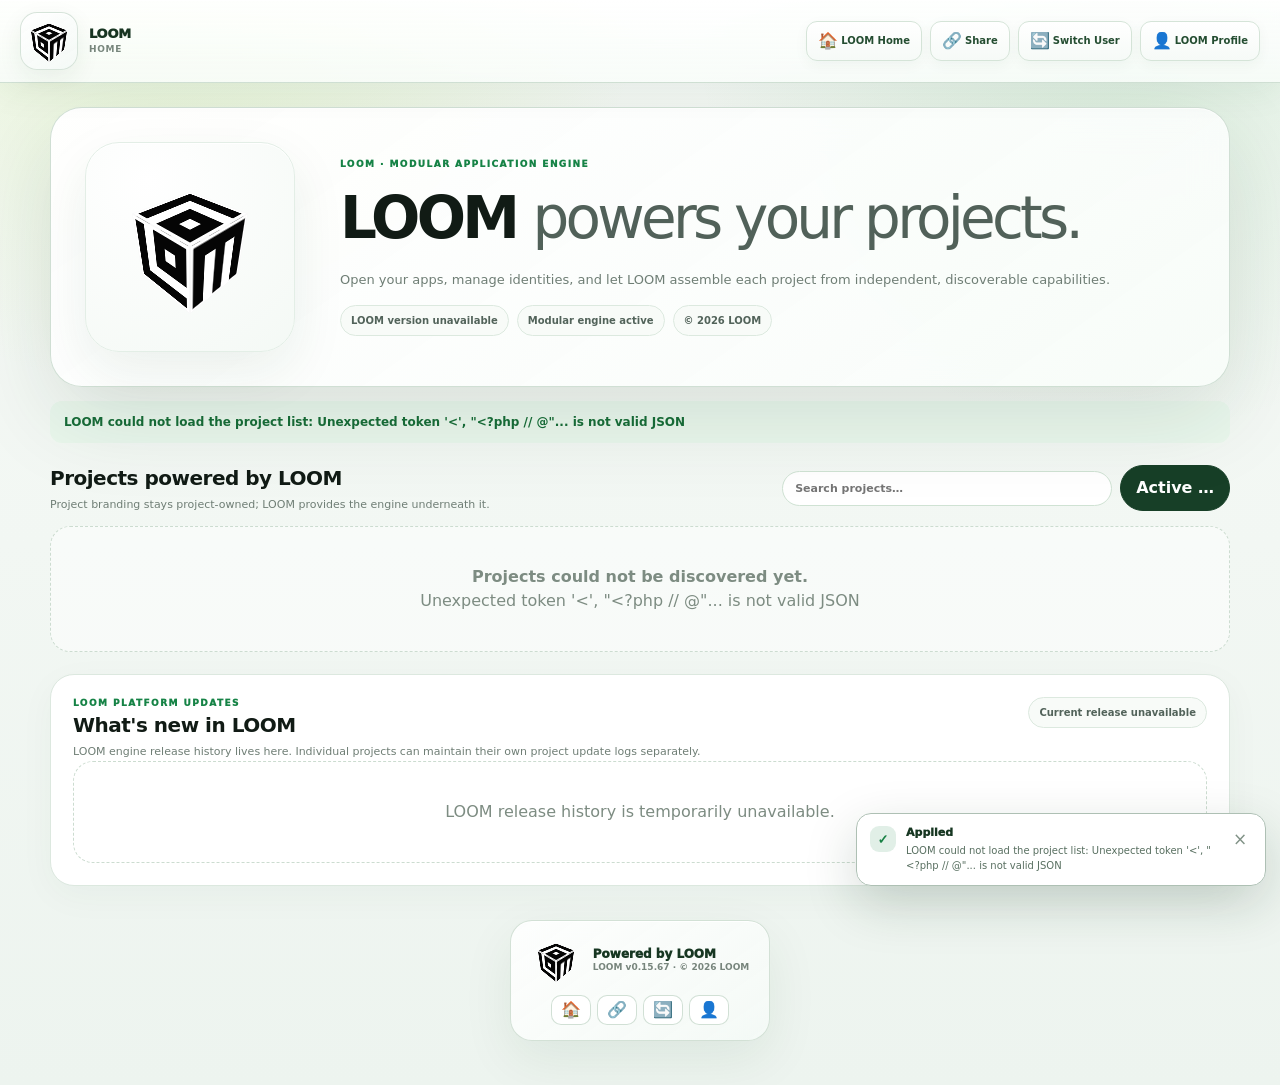
==== index.html @ 471dcf6e "LOOM update 0.15.67" ====
<!doctype html><!-- @loom-file release=0.15.67 revision=81 policy=package-priority -->
<html lang="en"><head><link rel="icon" type="image/png" data-loom-favicon="1" href="assets/loom-logo.png?v=0.15.67"><meta charset="utf-8"><meta name="viewport" content="width=device-width,initial-scale=1"><meta http-equiv="Cache-Control" content="no-store, no-cache, must-revalidate"><title>LOOM · Modular Application Engine</title><link rel="stylesheet" href="engine/loom-design.css?v=0.15.67"><style>
:root{--ink:#111b15;--green:#168346;--muted:#6f7e75;--line:#dce8df;--soft:#f4faf5;--admin:#725609}*{box-sizing:border-box}body{margin:0;font-family:Inter,system-ui;background:radial-gradient(circle at 14% -8%,rgba(169,223,79,.22),transparent 30%),radial-gradient(circle at 88% 0,rgba(39,158,56,.13),transparent 28%),linear-gradient(180deg,#f7faf7,#edf4ef);color:var(--ink)}button,a{font:inherit}.wrap{width:min(1180px,calc(100% - 30px));margin:24px auto 44px}.hero{display:grid;grid-template-columns:225px 1fr;gap:30px;align-items:center;padding:34px;border-radius:32px;background:linear-gradient(145deg,rgba(255,255,255,.96),rgba(248,252,249,.92));border:1px solid rgba(205,221,209,.92);box-shadow:0 30px 90px rgba(23,60,36,.12),inset 0 1px #fff;backdrop-filter:blur(18px)}.loom-mark{width:210px;height:210px;display:grid;place-items:center;padding:44px;border-radius:34px;background:radial-gradient(circle at 30% 18%,#fff,#f4f9f5);border:1px solid #e3eee6;overflow:hidden;box-shadow:0 20px 54px rgba(22,71,35,.08),inset 0 1px #fff}.eyebrow{font-size:9px;letter-spacing:.16em;color:var(--green);font-weight:950;text-transform:uppercase}.hero h1{font-size:58px;letter-spacing:-.065em;margin:4px 0 2px}.hero h1 span{font-weight:500;color:#516159}.hero .lead{color:var(--muted);max-width:770px;line-height:1.6;margin:8px 0 0;font-size:13px}.loom-meta{display:flex;align-items:center;gap:8px;flex-wrap:wrap;margin-top:14px}.meta-pill{padding:7px 10px;border:1px solid #dce9df;border-radius:999px;background:#f8fbf8;font-size:10px;font-weight:900;color:#52635a}.admin-banner{grid-column:1/-1;display:grid;grid-template-columns:auto 1fr;gap:13px;align-items:center;margin-top:4px;padding:15px 16px;border:1px solid #e3d39b;border-radius:16px;background:linear-gradient(135deg,#fff9e3,#fffdf7)}.admin-banner[hidden]{display:none}.admin-shield{display:grid;place-items:center;width:48px;height:48px;border-radius:14px;background:#725609;color:#fff;font-size:10px;font-weight:950;letter-spacing:.1em}.admin-banner strong{display:block;color:#624b0a;font-size:14px}.admin-banner p{margin:3px 0 0;color:#7b6a35;font-size:11px;line-height:1.45}.admin-actions{grid-column:1/-1;display:flex;gap:8px;align-items:center;flex-wrap:wrap;padding-top:12px;border-top:1px dashed #eadcae}.admin-actions[hidden]{display:none}.admin-only-label{font-size:8px;font-weight:950;letter-spacing:.13em;color:#7a5e0a;margin-right:3px}.admin-actions button,.admin-actions a{border:1px solid #dfcf96;background:#fff;color:#735709;border-radius:11px;padding:9px 12px;font-weight:900;text-decoration:none;font-size:11px;cursor:pointer}.toolbar{display:flex;justify-content:space-between;align-items:center;gap:12px;flex-wrap:wrap;margin:20px 0 8px}.section-title{margin:0;font-size:20px;letter-spacing:-.025em}.section-copy{font-size:11px;color:var(--muted);margin:4px 0 0}.project-browser-tools{display:flex;align-items:center;gap:8px;flex-wrap:wrap}.project-search{min-width:min(330px,78vw);padding:10px 12px;border:1px solid #cfe2d3;border-radius:999px;background:#fff;color:#274532;font:800 11px/1.2 Inter,system-ui;outline:none}.project-search:focus{border-color:#168346;box-shadow:0 0 0 3px rgba(22,131,70,.10)}.tabs{display:flex;gap:8px}.project-pagination{display:flex;align-items:center;justify-content:center;gap:6px;flex-wrap:wrap;margin:14px 0 4px}.project-pagination[hidden]{display:none}.project-pagination button{border:1px solid #cfe2d3;background:#fff;color:#476253;border-radius:10px;padding:8px 10px;font:900 10px/1 Inter,system-ui;cursor:pointer}.project-pagination button.active{background:#173f27;color:#fff;border-color:#173f27}.project-pagination button:disabled{opacity:.45;cursor:not-allowed}.project-pagination .range{font:800 10px/1.2 Inter,system-ui;color:#6f7e75;margin-right:4px}.tab{border:1px solid #cfe2d3;background:#fff;color:#476253;border-radius:999px;padding:10px 15px;font-weight:900;cursor:pointer}.tab.active{background:#173f27;color:#fff;border-color:#173f27}.grid{display:grid;grid-template-columns:repeat(auto-fit,minmax(300px,1fr));gap:14px;margin-top:12px}.project{background:linear-gradient(145deg,#fff,#f9fcfa);border:1px solid var(--line);border-radius:22px;padding:19px;box-shadow:0 10px 34px rgba(36,68,43,.06);transition:transform .18s ease,border-color .18s ease,box-shadow .18s ease}.project:hover{transform:translateY(-2px);border-color:#c4dcc9;box-shadow:0 18px 44px rgba(36,68,43,.10)}.project-brand{height:82px;width:fit-content;max-width:100%;display:flex;align-items:center;gap:13px;margin:-2px 0 12px;padding:8px 10px;border-radius:15px;background:linear-gradient(135deg,#f9fcf9,#f2f8f3);border:1px solid #e3eee5;overflow:hidden}.project-brand-logo{width:62px;height:62px;flex:0 0 62px;display:block;object-fit:contain}.project-wordmark{min-width:0;display:flex;flex-direction:column;justify-content:center;line-height:.86}.project-wordmark-line{display:block;max-width:100%;font-size:25px;line-height:.86;letter-spacing:-.025em;white-space:nowrap;overflow:hidden;text-overflow:ellipsis}.project-brand-fallback{width:62px;height:62px;display:grid;place-items:center;border-radius:16px;background:#eaf5ec;color:#2b7b42;font-size:28px;font-weight:950}.project h2{font-size:17px;margin:3px 0}.project p{font-size:12px;color:var(--muted);min-height:38px;line-height:1.5}.project .meta{font-size:10px;color:#829087;margin:8px 0 14px}.buttons{display:flex;flex-wrap:wrap;gap:7px}.buttons a,.buttons button{padding:9px 12px;border-radius:11px;background:linear-gradient(180deg,#edf9ef,#e6f5e9);color:#176c38;text-decoration:none;font-weight:900;font-size:11px;border:1px solid #cfe8d5;cursor:pointer;box-shadow:0 4px 12px rgba(22,108,56,.05);transition:transform .15s ease,box-shadow .15s ease}.buttons a:hover,.buttons button:hover{transform:translateY(-1px);box-shadow:0 8px 18px rgba(22,108,56,.10)}.admin-project-tools{margin-top:12px;padding:11px;border-radius:13px;border:1px solid #eadcae;background:#fffaf0}.admin-project-tools .admin-only-label{display:block;margin-bottom:7px}.admin-project-tools .buttons a,.admin-project-tools .buttons button{background:#fff;color:#735709;border-color:#dfcf96}.empty{grid-column:1/-1;padding:38px;text-align:center;border:1px dashed #ccdcd0;border-radius:20px;color:#7d8c82;background:#ffffff7d}.project-loading strong{color:#355f42}.project-loading span{display:inline-block;margin-top:6px}.project-loading:before{content:"";display:block;width:26px;height:26px;margin:0 auto 10px;border:3px solid #d9e9dd;border-top-color:#168346;border-radius:50%;animation:loomHomeProjectSpin .8s linear infinite}@keyframes loomHomeProjectSpin{to{transform:rotate(360deg)}}.updates{margin-top:22px;padding:22px;border:1px solid var(--line);border-radius:24px;background:#fff;box-shadow:0 10px 36px #24442b0a}.updates-head{display:flex;justify-content:space-between;gap:15px;align-items:flex-start}.release{border:1px solid #e3ebe4;border-radius:14px;margin-top:9px;overflow:hidden}.release summary{list-style:none;cursor:pointer;padding:12px 14px;font-size:11px}.release summary::-webkit-details-marker{display:none}.release-detail{padding:12px 15px;border-top:1px solid #edf2ee;font-size:11px;color:#52635a;line-height:1.55}.release-detail h4{margin:12px 0 5px}.release-detail ul{padding-left:20px}.release-detail code{background:#f0f5f1;padding:1px 4px;border-radius:4px}.release-detail pre{overflow:auto;background:#111b15;color:#d8ffe1;padding:10px;border-radius:9px}.foot{margin-top:24px;padding:14px 4px;color:#78867d;font-size:10px;display:flex;justify-content:space-between;gap:10px;flex-wrap:wrap}.modal{position:fixed;inset:0;background:#0d201477;display:none;place-items:center;padding:20px;z-index:20}.modal.open{display:grid}.card{width:min(720px,100%);max-height:min(90vh,900px);overflow:auto;background:#fff;border-radius:22px;padding:24px}.card pre{background:#101a13;color:#caffd7;padding:15px;border-radius:12px;overflow:auto;font-size:11px}.modal-head{display:flex;justify-content:space-between;gap:16px;align-items:flex-start}.modal-close{border:0;background:#eef5ef;color:#35523e;border-radius:10px;width:34px;height:34px;font-size:20px;cursor:pointer}.form-grid{display:grid;grid-template-columns:1fr 1fr;gap:11px;margin-top:16px}.form-field{display:grid;gap:5px}.form-field.wide{grid-column:1/-1}.form-field label{font-size:9px;font-weight:950;letter-spacing:.05em;text-transform:uppercase;color:#597064}.form-field input,.form-field textarea{width:100%;padding:10px 11px;border:1px solid #d6e4d9;border-radius:10px;font:inherit;background:#fff}.brand-color-pair{display:grid;grid-template-columns:52px minmax(0,1fr);gap:8px;align-items:center}.brand-color-pair input[type=color]{height:42px;padding:4px}.brand-color-pair input[type=text]{font-family:ui-monospace,SFMono-Regular,Menlo,monospace;text-transform:uppercase}.form-field textarea{min-height:76px;resize:vertical}.modal-actions{display:flex;gap:8px;flex-wrap:wrap;margin-top:16px}.modal-actions button,.modal-actions a{border:0;border-radius:10px;padding:9px 12px;font-weight:900;font-size:10px;cursor:pointer;text-decoration:none}.primary{background:#147b40;color:#fff}.secondary{background:#edf5ef;color:#35563f}.danger{background:#a43232;color:#fff}.project-logo-preview{min-height:140px;display:grid;place-items:center;border:1px dashed #d2e0d4;border-radius:15px;background:#f8fbf8;padding:12px}.project-logo-preview img{max-width:240px;max-height:130px;object-fit:contain}.project-slug-code{font:800 10px/1.4 ui-monospace,SFMono-Regular,Menlo,monospace;color:#718078;word-break:break-all}.modal-msg{min-height:16px;margin-top:9px;color:#4c6d57;font-size:10px}.draft-bar{display:flex;align-items:center;justify-content:space-between;gap:10px;margin:12px 0 -3px;padding:10px 11px;border:1px solid #d6e5d9;border-radius:12px;background:#f7fbf8;color:#52675a;font-size:10px}.draft-bar[hidden]{display:none}.draft-bar strong{color:#245e38}.draft-bar button{border:1px solid #d5e3d8;border-radius:9px;background:#fff;color:#355c41;padding:6px 8px;font:900 9px/1 Inter,system-ui;cursor:pointer}.advanced-options{grid-column:1/-1;border:1px solid #dce8df;border-radius:13px;background:#f9fcfa;padding:0 11px}.advanced-options summary{cursor:pointer;padding:10px 0;font-size:9px;font-weight:950;letter-spacing:.06em;text-transform:uppercase;color:#557063}.advanced-options[open] summary{border-bottom:1px solid #e6eee8;margin-bottom:10px}.advanced-copy{font-size:9px;color:#74847a;line-height:1.5;margin:-3px 0 9px}.create-draft-note{display:flex;align-items:center;justify-content:space-between;gap:10px;margin-top:11px;color:#74847a;font-size:9px}.field-help-inline{font-size:9px;line-height:1.45;color:#77867d;margin-top:2px}@media(max-width:720px){.form-grid{grid-template-columns:1fr}.form-field.wide{grid-column:auto}.hero{grid-template-columns:1fr;padding:25px}.loom-mark{width:158px;height:158px;padding:36px}.hero h1{font-size:44px}.admin-banner{grid-column:auto}.admin-actions{grid-column:auto}.updates-head{flex-direction:column}}
</style></head><body><div id="loomShellHeader"></div><div class="wrap"><section class="hero"><div id="loomHomeCube" class="loom-mark"></div><div><div class="eyebrow">LOOM · MODULAR APPLICATION ENGINE</div><h1>LOOM <span>powers your projects.</span></h1><p class="lead">Open your apps, manage identities, and let LOOM assemble each project from independent, discoverable capabilities.</p><div class="loom-meta"><span class="meta-pill" id="platformVersionPill">LOOM version…</span><span class="meta-pill">Modular engine active</span><span class="meta-pill">© 2026 LOOM</span></div></div><div id="adminBanner" class="admin-banner" hidden><div class="admin-shield">ADMIN</div><div><strong>Administrator access is active.</strong><p>These protected LOOM controls are shown only because this signed-in identity is authorized as Admin. Regular users cannot see or directly open Admin, Pegboard, Action Registry, archive/restore, database, or user-management tools.</p></div></div><div id="adminActions" class="admin-actions" hidden><span class="admin-only-label">ADMIN PROJECT ACTIONS</span><button id="deploy">＋ New Project</button><a id="importProjectQuick" href="admin/backups/?mode=import">⇧ Import Project</a></div></section><div id="flash"></div><div class="toolbar"><div><h2 class="section-title">Projects powered by LOOM</h2><p class="section-copy">Project branding stays project-owned; LOOM provides the engine underneath it.</p></div><div class="project-browser-tools"><input id="projectSearch" class="project-search" type="search" placeholder="Search projects…" autocomplete="off" aria-label="Search projects"><div class="tabs"><button class="tab active" data-tab="active">Active <span id="activeCount">0</span></button><button class="tab" data-tab="archived" hidden>Archived <span id="archivedCount">0</span></button></div></div></div><div id="projects" class="grid"></div><div id="projectPagination" class="project-pagination" hidden></div><section id="updates" class="updates"><div class="updates-head"><div><div class="eyebrow">LOOM PLATFORM UPDATES</div><h2 class="section-title">What's new in LOOM</h2><p class="section-copy">LOOM engine release history lives here. Individual projects can maintain their own project update logs separately.</p></div><span class="meta-pill" id="currentRelease">Current release…</span></div><div id="releaseList"></div></section><div id="loomShellFooter"></div></div><div id="createModal" class="modal"><div class="card"><div class="modal-head"><div><div class="eyebrow">ADMIN · CREATE PROJECT</div><h2>Create a LOOM project.</h2><p>LOOM creates a safe Instance Project with the barebones shell, identity, module discovery and persistent project workspace. Future LOOM release drops will not overwrite it.</p></div><button id="createClose" class="modal-close" data-loom-tip="Close this window. Any changed project fields are saved as a browser draft.">×</button></div><div id="createDraftBar" class="draft-bar" hidden><div><strong>Recovered project draft</strong><div id="createDraftRecoveredAt">Saved on this browser.</div></div><button id="createDraftDiscard" type="button">Start Fresh</button></div><div class="form-grid"><div class="form-field"><label>Project name · max 140 characters</label><input id="createName" maxlength="140" value="New LOOM Project"></div><div class="form-field"><label>Slug</label><input id="createSlug" value="new-loom-project"></div><div class="form-field wide"><label>Tagline</label><input id="createTagline" value="Powered by LOOM"></div><div class="form-field wide"><label>Description</label><textarea id="createDescription">A new modular LOOM project.</textarea></div><div class="form-field wide"><label>Project bio</label><textarea id="createBio" placeholder="Leave blank to generate a live project bio automatically."></textarea></div><div class="form-field"><label>Project version</label><input id="createVersion" value="0.1.0"></div><div class="form-field"><label>Main brand color · optional <span class="loom-inline-tip" tabindex="0" data-loom-tip="This becomes the project's canonical primary brand color and is inherited by compatible modules.">?</span></label><div class="brand-color-pair"><input id="createPrimaryPicker" type="color" value="#111111"><input id="createPrimary" type="text" maxlength="7" placeholder="#111111 · LOOM default"></div></div><div class="form-field"><label>Accent brand color · optional <span class="loom-inline-tip" tabindex="0" data-loom-tip="This becomes the canonical secondary/accent color for the wordmark and compatible modules.">?</span></label><div class="brand-color-pair"><input id="createAccentPicker" type="color" value="#168346"><input id="createAccent" type="text" maxlength="7" placeholder="#168346 · LOOM default"></div></div><details class="advanced-options"><summary>Advanced project options</summary><div class="advanced-copy">Most projects can leave these defaults alone.</div><div class="form-field"><label>Theme Preset <span class="loom-inline-tip" tabindex="0" data-loom-tip="Machine-readable theme preset key. Leave this as default unless a theme package specifically tells you to use another preset.">?</span></label><input id="createTheme" value="default"><div class="field-help-inline">Default: <code>default</code>. This is the old “Theme Key” field, renamed for clarity.</div></div></details><div class="form-field wide"><label>Optional project logo</label><input id="createLogo" type="file" accept="image/*"><div class="field-help-inline">For privacy and browser limits, logo file bytes are not stored in the local draft. If you leave, choose the file again when you return.</div></div></div><div class="modal-actions"><button id="createProject" class="primary">Create Project</button><button id="createCancel" class="secondary" data-loom-tip="Close project creation. Changed fields remain saved as a draft on this browser.">Close · keep draft</button></div><div class="create-draft-note"><span>Drafts auto-save only on this browser until the project is created.</span><span id="createDraftStatus" class="loom-save-state" data-state="idle">Auto-save ready</span></div><div id="createMsg" class="modal-msg"></div></div></div><div id="manageModal" class="modal"><div class="card"><div class="modal-head"><div><div class="eyebrow">ADMIN · PROJECT IDENTITY</div><h2 id="manageHeading">Manage Project</h2><div id="manageSlug" class="project-slug-code"></div></div><button id="manageClose" class="modal-close">×</button></div><div class="form-grid"><div class="form-field"><label>Project name · max 140 characters</label><input id="manageName" maxlength="140"></div><div class="form-field"><label>Project version</label><input id="manageVersion"></div><div class="form-field wide"><label>Tagline</label><input id="manageTagline"></div><div class="form-field wide"><label>Description</label><textarea id="manageDescription"></textarea></div><div class="form-field wide"><label>Project bio</label><textarea id="manageBio" placeholder="Leave blank to generate a live project bio automatically."></textarea></div><div class="form-field"><label>Main brand color</label><div class="brand-color-pair"><input id="managePrimaryPicker" type="color" value="#111111"><input id="managePrimary" type="text" maxlength="7"></div></div><div class="form-field"><label>Accent brand color</label><div class="brand-color-pair"><input id="manageAccentPicker" type="color" value="#168346"><input id="manageAccent" type="text" maxlength="7"></div></div><div class="form-field"><label>Replace logo.png</label><input id="manageLogoFile" type="file" accept="image/*"></div><div class="form-field wide"><div id="manageLogoPreview" class="project-logo-preview"><span>Project logo</span></div></div><details class="advanced-options"><summary>Advanced project options</summary><div class="advanced-copy">Theme Preset is a machine-readable preset selector. Most projects should use <code>default</code>.</div><div class="form-field"><label>Theme Preset <span class="loom-inline-tip" tabindex="0" data-loom-tip="Leave default unless a theme package tells you to use a specific preset key.">?</span></label><input id="manageTheme"></div></details></div><div class="modal-actions"><button id="manageSave" class="primary">Save Project Identity</button><button id="manageUploadLogo" class="secondary">Upload / Replace Logo</button><a id="manageOpenProject" class="secondary" href="#">Open Project</a><a id="manageAdminSettings" class="secondary" href="#">Full Project Settings</a><button id="manageArchive" class="danger">Archive</button></div><div id="manageMsg" class="modal-msg"></div></div></div><div id="adminClaimModal" class="modal"><div class="card"><div class="eyebrow">FIRST-RUN ADMIN OWNERSHIP</div><h2>Make this identity the LOOM Administrator?</h2><p style="font-size:12px;line-height:1.6;color:#607067">This installation does not have an Administrator yet. The first Admin can create projects, control modules, manage users, database settings and deployment-sensitive configuration. LOOM will not claim Admin automatically.</p><label style="display:flex;gap:10px;align-items:flex-start;margin:16px 0;padding:12px;border:1px solid #dce8df;border-radius:12px"><input id="adminClaimAgree" type="checkbox" style="margin-top:2px"><span style="font-size:11px;line-height:1.5">I understand this identity will become the bootstrap Admin for this LOOM installation.</span></label><div class="modal-actions"><a class="secondary" href="admin/setup/">Guided Admin Setup</a><button id="adminClaimConfirm" class="primary" data-loom-requires="#adminClaimAgree" data-loom-require-message="Check the acknowledgement box before claiming Administrator access.">Become Administrator Here</button><button id="adminClaimLater" class="secondary">Not now</button></div><div id="adminClaimMsg" class="modal-msg"></div></div></div><script src="engine/deployment-guard.js?v=0.15.67"></script><script src="engine/identity.js?v=0.15.67"></script><script src="engine/identity-entry.js?v=0.15.67"></script><script src="engine/loom-brand.js?v=0.15.67"></script><script src="engine/loom-time.js?v=0.15.67"></script><script src="engine/loom-global-profile.js?v=0.15.67"></script><script src="engine/loom-toast.js?v=0.15.67"></script><script src="engine/share-referrals.js?v=0.15.67"></script><script src="engine/loom-shell.js?v=0.15.67"></script><script>
let state={projects:[],archived_projects:[]},tab='active',isAdmin=false,globalSettings=null,homeIdentity=null,projectsLoading=true,projectsResolved=false,projectsError='',projectQuery='',projectPage=1,homeRecoveryAttempts=0,homeRecoveryTimer=null;const PROJECTS_PER_PAGE=10;const $=s=>document.querySelector(s),esc=s=>String(s??'').replace(/[&<>"']/g,c=>({'&':'&amp;','<':'&lt;','>':'&gt;','"':'&quot;',"'":'&#39;'}[c]));
function flash(msg,type='success'){const e=document.getElementById('flash');e.textContent=msg;e.style.cssText='margin:14px 0;padding:12px 14px;border-radius:12px;background:#eaf7ed;color:#176c38;font-size:12px;font-weight:800';window.LoomToast?.show?.(msg,{type,dedupeKey:'home-flash'});setTimeout(()=>e.textContent='',4200)}
function safeCssFont(s){return String(s||'system-ui').replace(/[<>;{}]/g,'').replace(/["']/g,'').slice(0,80)||'system-ui'}function safeColor(s,f){const v=String(s||'').toUpperCase();return /^#[0-9A-F]{6}$/.test(v)?v:f}function normalizeHex(v){const s=String(v||'').trim().toUpperCase();return /^#[0-9A-F]{6}$/.test(s)?s:''}function bindBrandColor(pickerId,textId,defaultColor){const picker=$('#'+pickerId),text=$('#'+textId);if(!picker||!text)return;picker.addEventListener('input',()=>{text.value=picker.value.toUpperCase()});text.addEventListener('input',()=>{const v=normalizeHex(text.value);if(v)picker.value=v});if(!picker.value)picker.value=defaultColor}
function ensureBrandFonts(list){for(const p of list||[]){const href=p?.branding?.wordmark?.font_css;if(!href||!/^https:\/\/fonts\.googleapis\.com\//i.test(href)||document.querySelector(`link[data-home-font="${CSS.escape(href)}"]`))continue;const l=document.createElement('link');l.rel='stylesheet';l.href=href;l.dataset.homeFont=href;document.head.appendChild(l)}}
function projectBrandHtml(p){const b=p?.branding||{},w=b.wordmark||{};const logo=b.logo_url?`<img class="project-brand-logo" src="${esc(b.logo_url)}" alt="${esc(b.logo_alt||p.name||'Project logo')}">`:`<div class="project-brand-fallback">LOOM</div>`;const l1=String(w.line1||'').trim(),l2=String(w.line2||'').trim(),font=safeCssFont(w.font_family),weight=Math.max(100,Math.min(950,Number(w.font_weight||900))),c1=safeColor(w.color1,'#279E38'),c2=safeColor(w.color2,'#A9DF4F');const word=(l1||l2)?`<div class="project-wordmark" style="font-family:'${esc(font)}',system-ui;font-weight:${weight}">${l1?`<span class="project-wordmark-line" style="color:${c1}">${esc(l1)}</span>`:''}${l2?`<span class="project-wordmark-line" style="color:${c2}">${esc(l2)}</span>`:''}</div>`:`<div class="project-wordmark"><span class="project-wordmark-line">${esc(p.name)}</span></div>`;return `<div class="project-brand">${logo}${word}</div>`}
function projectAdminToolsHtml(p){const canProject=!!(isAdmin||p?.can_project_admin);if(!canProject)return '';const status={isAdmin,projectRole:p?.project_role||'member',capabilities:Array.isArray(p?.project_capabilities)?p.project_capabilities:[]};const quick=(window.LoomShell?.adminLinksForStatus?.({apiBase:'api',project:p.slug,status})||window.LoomShell?.projectAdminQuickLinks?.({apiBase:'api',project:p.slug})||[]).filter(item=>['Project Settings','Users','Access','Activity','Pegboard','Action Registry'].some(label=>item.label.includes(label)));const links=quick.map(item=>`<a href="${esc(item.href)}">${esc(item.label)}</a>`).join('');const canIdentity=isAdmin,canArchive=isAdmin;return `<div class="admin-project-tools"><span class="admin-only-label">🔒 PROJECT ADMIN TOOLS</span><div class="buttons">${canIdentity?`<button data-manage="${esc(p.slug)}">✏️ Manage Identity</button>`:''}${links}${canArchive?`<button data-archive="${esc(p.slug)}">📦 Archive</button>`:''}</div></div>`}
function render(){if(!isAdmin&&tab==='archived')tab='active';$('#activeCount').textContent=(projectsResolved||state.projects.length)?state.projects.length:'…';$('#archivedCount').textContent=isAdmin?((projectsResolved||state.archived_projects.length)?state.archived_projects.length:'…'):0;document.querySelectorAll('.tab').forEach(b=>b.classList.toggle('active',b.dataset.tab===tab));const raw=tab==='active'?state.projects:state.archived_projects;if(!raw.length&&!projectsResolved){$('#projects').innerHTML=projectsError?`<div class="empty"><strong>Projects could not be discovered yet.</strong><br>${esc(projectsError)}</div>`:`<div class="empty project-loading"><strong>Discovering LOOM projects…</strong><br><span>Checking active projects and delegated access.</span></div>`;renderProjectPagination(0,0);return}const q=projectQuery.trim().toLowerCase(),list=q?raw.filter(p=>[p.name,p.slug,p.tagline,p.description,p.bio,p.version].some(v=>String(v||'').toLowerCase().includes(q))):raw;const pages=Math.max(1,Math.ceil(list.length/PROJECTS_PER_PAGE));projectPage=Math.min(Math.max(1,projectPage),pages);const start=(projectPage-1)*PROJECTS_PER_PAGE,shown=list.slice(start,start+PROJECTS_PER_PAGE);$('#projects').innerHTML=shown.length?shown.map(p=>{if(tab==='active'){const tools=projectAdminToolsHtml(p);return `<article class="project">${projectBrandHtml(p)}<h2>${esc(p.name)}</h2><p>${esc(p.description)}</p><div class="meta">Powered by LOOM · Project ${esc(p.version)}</div><div class="buttons"><a href="${esc(p.app_url)}">Open Project</a><button type="button" data-share-project="${esc(p.slug)}">🔗 Share</button></div>${tools}</article>`}return isAdmin?`<article class="project">${projectBrandHtml(p)}<div class="eyebrow">ARCHIVED PROJECT</div><h2>${esc(p.name)}</h2><div class="meta">${esc(p.slug)}</div><div class="buttons"><button data-restore="${esc(p.slug)}">Restore Project</button></div></article>`:''}).join(''):`<div class="empty">${q?'No projects match your search.':tab==='active'?'No active projects.':'No archived projects.'}</div>`;renderProjectPagination(list.length,pages);document.querySelectorAll('[data-share-project]').forEach(b=>b.onclick=()=>{const p=state.projects.find(x=>x.slug===b.dataset.shareProject);if(p&&window.LoomShare)window.LoomShare.open({identity:homeIdentity,project:p.slug,apiBase:'api',targetUrl:p.app_url,title:p.name,text:p.bio||p.description||''}).catch(err=>window.LoomToast?.error?.(err.message||'Share could not open.'))});document.querySelectorAll('[data-manage]').forEach(b=>b.onclick=()=>openManage(b.dataset.manage));if(isAdmin){document.querySelectorAll('[data-archive]').forEach(b=>b.onclick=()=>archiveProject(b.dataset.archive));document.querySelectorAll('[data-restore]').forEach(b=>b.onclick=()=>restoreProject(b.dataset.restore))}}
function renderProjectPagination(total,pages){const el=$('#projectPagination');if(!el)return;if(total<=PROJECTS_PER_PAGE){el.hidden=true;el.innerHTML='';return}el.hidden=false;const first=(projectPage-1)*PROJECTS_PER_PAGE+1,last=Math.min(total,projectPage*PROJECTS_PER_PAGE);let html=`<span class="range">${first}–${last} of ${total}</span><button data-project-page="prev" ${projectPage<=1?'disabled':''}>←</button>`;for(let i=1;i<=pages;i++)html+=`<button data-project-page="${i}" class="${i===projectPage?'active':''}">${i}</button>`;html+=`<button data-project-page="next" ${projectPage>=pages?'disabled':''}>→</button>`;el.innerHTML=html;el.querySelectorAll('[data-project-page]').forEach(b=>b.onclick=()=>{const v=b.dataset.projectPage;if(v==='prev')projectPage--;else if(v==='next')projectPage++;else projectPage=Number(v)||1;render();document.querySelector('.toolbar')?.scrollIntoView({behavior:'smooth',block:'start'})})}
async function recordHomeVisitor(){
  try{
    await fetch('api/visitor.php',{
      method:'POST',headers:{'Content-Type':'application/json'},cache:'no-store',
      body:JSON.stringify({clientId:homeIdentity.clientId})
    });
  }catch{}
}
async function fetchHomeJson(url,{timeout=10000,retries=1}={}){let last=null;for(let attempt=0;attempt<=retries;attempt++){const ctrl=typeof AbortController!=='undefined'?new AbortController():null,timer=ctrl?setTimeout(()=>ctrl.abort('loom-home-request-timeout'),timeout):null;try{const r=await fetch(url,{cache:'no-store',...(ctrl?{signal:ctrl.signal}:{})});if(r.status>=500&&attempt<retries){last=new Error(`LOOM API ${r.status}`);await new Promise(ok=>setTimeout(ok,600*(attempt+1)));continue}if(!r.ok)throw new Error(`LOOM API ${r.status}`);return await r.json()}catch(e){last=e;if(attempt>=retries)throw e;await new Promise(ok=>setTimeout(ok,600*(attempt+1)))}finally{if(timer)clearTimeout(timer)}}throw last||new Error('LOOM API request failed')}
function homeProjectsCacheKey(){return `loom:home-projects:asset-proxy-v1:${homeIdentity?.clientId||'browser'}`}
function readHomeProjectsCache(){try{const c=JSON.parse(sessionStorage.getItem(homeProjectsCacheKey())||'null');return c?.state&&Date.now()-Number(c.storedAt||0)<300000?c.state:null}catch{return null}}
function writeHomeProjectsCache(next){try{sessionStorage.setItem(homeProjectsCacheKey(),JSON.stringify({storedAt:Date.now(),state:next}))}catch{}}
async function load(){projectsLoading=true;projectsError='';if(homeRecoveryTimer){clearTimeout(homeRecoveryTimer);homeRecoveryTimer=null}const cached=readHomeProjectsCache();if(cached){state=cached;ensureBrandFonts([...(state.projects||[]),...(state.archived_projects||[])]);if((state.projects||[]).length||(state.archived_projects||[]).length)render()}else render();try{const fresh=await fetchHomeJson(`api/projects.php?clientId=${encodeURIComponent(homeIdentity.clientId)}&_=${Date.now()}`);state=fresh;projectsResolved=true;projectsLoading=false;projectsError='';homeRecoveryAttempts=0;writeHomeProjectsCache(fresh);ensureBrandFonts([...(state.projects||[]),...(state.archived_projects||[])]);render();const requested=new URLSearchParams(location.search).get('manage');if(requested&&isAdmin&&projectBySlug(requested))openManage(requested)}catch(e){projectsLoading=false;projectsError=String(e?.message||e||'Unknown project discovery error');projectsResolved=!!(cached&&((cached.projects||[]).length||(cached.archived_projects||[]).length));render();if(!cached)flash('LOOM could not load the project list: '+projectsError);if(!projectsResolved&&homeRecoveryAttempts<3){const delay=1500*(++homeRecoveryAttempts);homeRecoveryTimer=setTimeout(()=>{if(!projectsLoading&&!projectsResolved)load()},delay)}}}
async function mutate(action,slug){const r=await fetch('api/project-manager.php',{method:'POST',headers:{'Content-Type':'application/json'},body:JSON.stringify({action,slug})});const d=await r.json();if(!r.ok||!d.ok)throw new Error(d.error||`${action} failed`);return d}async function archiveProject(slug){if(!confirm(`Archive ${slug}?`))return;try{await mutate('archive',slug);await load();tab='archived';render()}catch(e){flash(e.message)}}async function restoreProject(slug){try{await mutate('restore',slug);await load();tab='active';render()}catch(e){flash(e.message)}}
async function projectPost(body){const r=await fetch('api/project-manager.php',{method:'POST',headers:{'Content-Type':'application/json'},cache:'no-store',body:JSON.stringify(body)}),d=await r.json();if(!r.ok||!d.ok)throw new Error(d.error||'Project request failed');return d}
function slugify(v){return String(v||'').toLowerCase().trim().replace(/[^a-z0-9]+/g,'-').replace(/^-+|-+$/g,'').slice(0,64)}
async function projectImagePng(file){return new Promise((resolve,reject)=>{const url=URL.createObjectURL(file),img=new Image();img.onload=()=>{const max=1600,scale=Math.min(1,max/Math.max(img.naturalWidth,img.naturalHeight)),c=document.createElement('canvas');c.width=Math.max(1,Math.round(img.naturalWidth*scale));c.height=Math.max(1,Math.round(img.naturalHeight*scale));const x=c.getContext('2d');x.clearRect(0,0,c.width,c.height);x.drawImage(img,0,0,c.width,c.height);URL.revokeObjectURL(url);resolve(c.toDataURL('image/png'))};img.onerror=()=>{URL.revokeObjectURL(url);reject(new Error('Browser could not decode image'))};img.src=url})}
let createSlugTouched=false,managedSlug='',createDraftDirty=false,createDraftTimer=null;
const CREATE_DRAFT_SCHEMA=1,CREATE_DEFAULTS={name:'New LOOM Project',slug:'new-loom-project',tagline:'Powered by LOOM',description:'A new modular LOOM project.',bio:'',version:'0.1.0',theme:'default',primary:'#111111',accent:'#168346'};
function createDraftKey(){return `loom.project-create-draft.v1:${homeIdentity?.clientId||'browser'}`}
function draftRead(){try{const d=JSON.parse(localStorage.getItem(createDraftKey())||'null');return d&&d.schema===CREATE_DRAFT_SCHEMA?d:null}catch{return null}}
function draftWrite(){if(!createDraftDirty&&!draftRead())return false;clearTimeout(createDraftTimer);const d={schema:CREATE_DRAFT_SCHEMA,name:$('#createName').value,slug:$('#createSlug').value,tagline:$('#createTagline').value,description:$('#createDescription').value,bio:$('#createBio').value,version:$('#createVersion').value,theme:$('#createTheme').value||'default',primary:$('#createPrimary').value,accent:$('#createAccent').value,slugTouched:createSlugTouched,logoFileName:$('#createLogo').files?.[0]?.name||'',updatedAt:new Date().toISOString()};try{localStorage.setItem(createDraftKey(),JSON.stringify(d));window.LoomToast?.setSaveState?.($('#createDraftStatus'),'saved','Draft saved');createDraftDirty=true;return true}catch{window.LoomToast?.setSaveState?.($('#createDraftStatus'),'idle','Browser draft unavailable');return false}}
function draftClear(){clearTimeout(createDraftTimer);try{localStorage.removeItem(createDraftKey())}catch{}createDraftDirty=false;$('#createDraftBar').hidden=true;window.LoomToast?.setSaveState?.($('#createDraftStatus'),'idle','Auto-save ready')}
function resetCreateForm(){for(const [k,id] of Object.entries({name:'createName',slug:'createSlug',tagline:'createTagline',description:'createDescription',bio:'createBio',version:'createVersion',theme:'createTheme',primary:'createPrimary',accent:'createAccent'}))$('#'+id).value=CREATE_DEFAULTS[k];$('#createPrimaryPicker').value=CREATE_DEFAULTS.primary;$('#createAccentPicker').value=CREATE_DEFAULTS.accent;$('#createLogo').value='';createSlugTouched=false;createDraftDirty=false;updateCreateBioPlaceholder()}
function restoreCreateDraft(){const d=draftRead();if(!d){resetCreateForm();return false}for(const [k,id] of Object.entries({name:'createName',slug:'createSlug',tagline:'createTagline',description:'createDescription',bio:'createBio',version:'createVersion',theme:'createTheme',primary:'createPrimary',accent:'createAccent'}))if(typeof d[k]==='string')$('#'+id).value=d[k];$('#createPrimaryPicker').value=normalizeHex(d.primary)||CREATE_DEFAULTS.primary;$('#createAccentPicker').value=normalizeHex(d.accent)||CREATE_DEFAULTS.accent;createSlugTouched=!!d.slugTouched;createDraftDirty=true;$('#createDraftBar').hidden=false;const when=d.updatedAt?new Date(d.updatedAt):null;$('#createDraftRecoveredAt').textContent=`Saved ${when&&!Number.isNaN(when.getTime())?when.toLocaleString():'on this browser'}.${d.logoFileName?` Re-select logo file “${d.logoFileName}”.`:''}`;window.LoomToast?.info?.('Your unfinished project form was restored from this browser.',{title:'Project draft restored',dedupeKey:'project-draft-restored'});window.LoomToast?.setSaveState?.($('#createDraftStatus'),'saved','Draft restored');updateCreateBioPlaceholder();return true}
function scheduleCreateDraft(){createDraftDirty=true;window.LoomToast?.setSaveState?.($('#createDraftStatus'),'saving','Saving…');clearTimeout(createDraftTimer);createDraftTimer=setTimeout(draftWrite,420)}
function openCreate(){createSlugTouched=false;$('#createModal').classList.add('open');$('#createMsg').textContent='';restoreCreateDraft()}
function closeCreate(announce=true){if(createDraftDirty){draftWrite();if(announce)window.LoomToast?.saved?.('Project creation draft kept on this browser.',{title:'Draft kept',dedupeKey:'create-draft-close'})}$('#createModal').classList.remove('open')}
function closeManage(){$('#manageModal').classList.remove('open');managedSlug=''}
function projectBySlug(slug){return [...(state.projects||[]),...(state.archived_projects||[])].find(p=>p.slug===slug)||null}
function fallbackBioText(name){const n=String(name||'').trim()||'This project';return `${n} is powered by LOOM.`}
function updateCreateBioPlaceholder(){const bio=$('#createBio');if(bio)bio.placeholder=`Leave blank to use “${fallbackBioText($('#createName')?.value)}” automatically.`}
function openManage(slug){const p=projectBySlug(slug);if(!p||!isAdmin)return;managedSlug=slug;$('#manageHeading').textContent=p.name||slug;$('#manageSlug').textContent=slug;$('#manageName').value=p.name||'';$('#manageVersion').value=p.version||'0.1.0';$('#manageTagline').value=p.tagline||'';$('#manageDescription').value=p.description||'';$('#manageBio').value=p.bio_custom??'';$('#manageBio').placeholder=`Leave blank to use “${fallbackBioText(p.name||slug)}” automatically.`;$('#manageTheme').value=p.theme||'default';$('#managePrimary').value=p.brand_primary_color||'#111111';$('#managePrimaryPicker').value=normalizeHex(p.brand_primary_color)||'#111111';$('#manageAccent').value=p.brand_accent_color||'#168346';$('#manageAccentPicker').value=normalizeHex(p.brand_accent_color)||'#168346';$('#manageMsg').textContent='';$('#manageLogoFile').value='';$('#manageLogoPreview').innerHTML=p.branding?.logo_url?`<img src="${esc(p.branding.logo_url)}" alt="${esc(p.branding.logo_alt||p.name||'Project logo')}">`:'<span>No project logo uploaded yet.</span>';$('#manageOpenProject').href=p.app_url||`${encodeURIComponent(slug)}/`;$('#manageAdminSettings').href=`admin/?tab=project&project=${encodeURIComponent(slug)}`;$('#manageArchive').hidden=false;$('#manageModal').classList.add('open')}
async function createProject(){const slug=slugify($('#createSlug').value),file=$('#createLogo').files?.[0];if(!slug){$('#createMsg').textContent='Choose a valid project slug.';window.LoomToast?.warning?.('Choose a valid project slug before creating the project.');return}$('#createMsg').textContent='Creating Instance Project…';try{draftWrite();const logoPngBase64=file?await projectImagePng(file):'';const profile={name:$('#createName').value,tagline:$('#createTagline').value,description:$('#createDescription').value,bio:$('#createBio').value,version:$('#createVersion').value,theme:$('#createTheme').value||'default'};const primary=normalizeHex($('#createPrimary').value),accent=normalizeHex($('#createAccent').value);if(primary)profile.brand_primary_color=primary;if(accent)profile.brand_accent_color=accent;const d=await projectPost({action:'create',slug,profile,logoPngBase64});draftClear();resetCreateForm();closeCreate(false);await load();tab='active';render();const actual=d.slug||slug,adjusted=d.slug_adjusted?` Public path adjusted to /${actual}/ to avoid a reserved or duplicate route.`:'';flash(`Created ${d.profile?.name||actual}.${adjusted} Universal core modules will hot-load automatically.`,'success');openManage(actual)}catch(e){$('#createMsg').textContent=e.message;window.LoomToast?.error?.(e.message,{title:'Project was not created'})}}
async function saveManagedProfile(){if(!managedSlug)return;$('#manageMsg').textContent='Saving…';try{await projectPost({action:'update-profile',slug:managedSlug,profile:{name:$('#manageName').value,tagline:$('#manageTagline').value,description:$('#manageDescription').value,bio:$('#manageBio').value,version:$('#manageVersion').value,theme:$('#manageTheme').value||'default',brand_primary_color:normalizeHex($('#managePrimary').value)||'#111111',brand_accent_color:normalizeHex($('#manageAccent').value)||'#168346'}});await load();openManage(managedSlug);$('#manageMsg').textContent='Project identity saved.';window.LoomToast?.saved?.('Project identity changes were applied.')}catch(e){$('#manageMsg').textContent=e.message;window.LoomToast?.error?.(e.message)}}
async function uploadManagedLogo(){if(!managedSlug)return;const file=$('#manageLogoFile').files?.[0];if(!file){$('#manageMsg').textContent='Choose an image first.';return}$('#manageMsg').textContent='Converting and uploading logo.png…';try{await projectPost({action:'upload-logo',slug:managedSlug,pngBase64:await projectImagePng(file)});await load();openManage(managedSlug);$('#manageMsg').textContent='Project logo updated.'}catch(e){$('#manageMsg').textContent=e.message}}

function inline(s){return esc(s).replace(/`([^`]+)`/g,'<code>$1</code>').replace(/\*\*([^*]+)\*\*/g,'<strong>$1</strong>')}function blocks(bs=[]){return bs.map(b=>b.type==='heading'?`<h4>${inline(b.text)}</h4>`:b.type==='paragraph'?`<p>${inline(b.text)}</p>`:b.type==='list'?`<ul>${(b.items||[]).map(i=>`<li>${inline(i)}</li>`).join('')}</ul>`:b.type==='code'?`<pre><code>${esc(b.text)}</code></pre>`:'').join('')}
let canonicalHomeVersion='';
async function loadCanonicalRelease(){try{const r=await fetch(`api/version.php?home_release=${Date.now()}`,{cache:'no-store',headers:{'Accept':'application/json','Cache-Control':'no-cache'}});if(!r.ok)throw new Error(`Version API ${r.status}`);const d=await r.json(),v=String(d.canonicalVersion||'').trim();if(!v)throw new Error('Canonical release unavailable');canonicalHomeVersion=v;$('#platformVersionPill').textContent=`LOOM v${v}`;$('#currentRelease').textContent=`Current v${v}`;document.documentElement.dataset.loomReleaseHealth=d.health?.status||'unknown';return d}catch(e){$('#platformVersionPill').textContent='LOOM version unavailable';if(!canonicalHomeVersion)$('#currentRelease').textContent='Current release unavailable';document.documentElement.dataset.loomReleaseHealth='unknown';return{canonicalVersion:null,health:{status:'unknown'},error:String(e?.message||e)}}}
async function loadUpdates(){try{globalSettings=await LoomBrand.fetchSettings('api');const cfg=globalSettings.settings?.['loom.home.update-log']||{},moduleEnabled=globalSettings.moduleStates?.['loom.home.update-log']?.enabled!==false;if(!moduleEnabled||cfg.visible==='off'){$('#updates').hidden=true;return}const limit=Number(cfg.maxReleases||12),expand=Number(cfg.expandedReleases||1),r=await fetch(`api/changelog.php?scope=loom&limit=${limit}&_=${Date.now()}`,{cache:'no-store',headers:{'Cache-Control':'no-cache'}}),d=await r.json();const shown=String(d.currentVersion||canonicalHomeVersion||'').trim();if(shown)$('#currentRelease').textContent=`Current v${shown}`;$('#releaseList').innerHTML=(d.releases||[]).map((x,i)=>`<details class="release" ${i<expand?'open':''}><summary><b>v${esc(x.version)}</b> · ${esc(x.title||'Release')}</summary><div class="release-detail">${blocks(x.blocks)}</div></details>`).join('')}catch(e){$('#releaseList').innerHTML='<div class="empty">LOOM release history is temporarily unavailable.</div>'}}
async function initPrivilege(){try{const cached=await window.LoomShell?.adminStatus?.('api',homeIdentity,'');if(cached){LoomIdentity.setPrivilege(homeIdentity.clientId,cached.privilege||'User');isAdmin=!!cached.isAdmin;$('#adminBanner').hidden=!isAdmin;$('#adminActions').hidden=!isAdmin;document.querySelector('[data-tab="archived"]').hidden=!isAdmin;render();if(isAdmin)return cached}const ctrl=typeof AbortController!=='undefined'?new AbortController():null,timer=ctrl?setTimeout(()=>ctrl.abort('loom-home-admin-status-timeout'),8000):null;try{const r=await fetch('api/admin.php',{method:'POST',headers:{'Content-Type':'application/json'},cache:'no-store',...(ctrl?{signal:ctrl.signal}:{}),body:JSON.stringify({action:'status',clientId:homeIdentity.clientId,claim:false})}),j=await r.json();LoomIdentity.setPrivilege(homeIdentity.clientId,j.privilege||'User');isAdmin=!!j.isAdmin;$('#adminBanner').hidden=!isAdmin;$('#adminActions').hidden=!isAdmin;document.querySelector('[data-tab="archived"]').hidden=!isAdmin;if(j.bootstrapAvailable&&!j.isAdmin)$('#adminClaimModal').classList.add('open');render();return j}finally{if(timer)clearTimeout(timer)}}catch{return null}}
async function claimAdmin(){if(!$('#adminClaimAgree').checked)return;$('#adminClaimMsg').textContent='Creating bootstrap Admin…';try{const r=await fetch('api/admin.php',{method:'POST',headers:{'Content-Type':'application/json'},cache:'no-store',body:JSON.stringify({action:'status',clientId:homeIdentity.clientId,claim:true})}),j=await r.json();if(!r.ok||!j.ok)throw new Error(j.error||'Admin claim failed');$('#adminClaimModal').classList.remove('open');await initPrivilege();flash('Administrator ownership confirmed for this LOOM installation.')}catch(e){$('#adminClaimMsg').textContent=e.message}}
window.addEventListener('pageshow',()=>loadCanonicalRelease());document.addEventListener('visibilitychange',()=>{if(document.visibilityState==='visible')loadCanonicalRelease()});(async()=>{await window.LoomIdentityEntry?.ensure?.();homeIdentity=LoomIdentity.get('loom-home');await window.LoomShare?.init?.({identity:homeIdentity,apiBase:'api'});loadCanonicalRelease();const projectLoad=load(),privilegeLoad=initPrivilege(),settingsLoad=LoomBrand.fetchSettings('api');recordHomeVisitor();globalSettings=await settingsLoad;const bc=LoomBrand.brandConfig(globalSettings);LoomBrand.mountCube($('#loomHomeCube'),{size:74,path:bc.path,speed:bc.speed,animate:bc.animate});const shellLoad=LoomShell.mount({apiBase:'api',settings:globalSettings,identity:homeIdentity,pageTitle:'Home'});Promise.allSettled([projectLoad,privilegeLoad,shellLoad]).then(()=>{});loadUpdates()})();document.querySelectorAll('.tab').forEach(b=>b.onclick=()=>{tab=b.dataset.tab;projectPage=1;render()});$('#projectSearch')?.addEventListener('input',e=>{projectQuery=String(e.target.value||'');projectPage=1;render()});bindBrandColor('createPrimaryPicker','createPrimary','#111111');bindBrandColor('createAccentPicker','createAccent','#168346');bindBrandColor('managePrimaryPicker','managePrimary','#111111');bindBrandColor('manageAccentPicker','manageAccent','#168346');$('#deploy').onclick=openCreate;$('#createClose').onclick=()=>closeCreate(true);$('#createCancel').onclick=()=>closeCreate(true);$('#createDraftDiscard').onclick=()=>{draftClear();resetCreateForm();$('#createDraftBar').hidden=true;window.LoomToast?.info?.('Project creation form reset.',{title:'Started fresh',dedupeKey:'draft-reset'})};$('#createProject').onclick=createProject;for(const id of ['createName','createSlug','createTagline','createDescription','createBio','createVersion','createTheme','createPrimary','createAccent','createPrimaryPicker','createAccentPicker','createLogo']){$('#'+id)?.addEventListener('input',scheduleCreateDraft);$('#'+id)?.addEventListener('change',scheduleCreateDraft)}$('#createName').addEventListener('input',()=>{if(!createSlugTouched)$('#createSlug').value=slugify($('#createName').value);updateCreateBioPlaceholder()});$('#createSlug').addEventListener('input',()=>{createSlugTouched=true;$('#createSlug').value=slugify($('#createSlug').value)});window.addEventListener('pagehide',()=>{if(createDraftDirty)draftWrite()});$('#manageClose').onclick=closeManage;$('#manageSave').onclick=saveManagedProfile;$('#manageUploadLogo').onclick=uploadManagedLogo;$('#manageArchive').onclick=async()=>{if(!managedSlug)return;const slug=managedSlug;closeManage();await archiveProject(slug)};$('#adminClaimAgree').onchange=()=>$('#adminClaimConfirm').setAttribute('aria-disabled',String(!$('#adminClaimAgree').checked));$('#adminClaimConfirm').setAttribute('aria-disabled',String(!$('#adminClaimAgree').checked));$('#adminClaimConfirm').onclick=()=>{if(!$('#adminClaimAgree').checked){window.LoomToast?.required?.('Check the Administrator acknowledgement first.');return}claimAdmin()};$('#adminClaimLater').onclick=()=>$('#adminClaimModal').classList.remove('open');for(const modal of [$('#createModal'),$('#manageModal')])modal.onclick=e=>{if(e.target!==modal)return;if(modal.id==='createModal')closeCreate(true);else closeManage()};
</script></body></html>
---- engine/loom-design.css ----
/* @loom-file release=0.15.57 revision=8 policy=package-priority */
/* LOOM v0.12.14 visual foundation — polished defaults, same semantics */
:root{
  color-scheme:light;
  --loom-bg:#f2f7f3;
  --loom-bg-deep:#eaf2ec;
  --loom-surface:#ffffff;
  --loom-surface-soft:#f7faf8;
  --loom-surface-glass:rgba(255,255,255,.82);
  --loom-ink:#142019;
  --loom-muted:#6e7d73;
  --loom-line:#dbe7de;
  --loom-line-strong:#cadbd0;
  --loom-accent:#168346;
  --loom-accent-2:#62bd73;
  --loom-accent-soft:#e9f6ec;
  --loom-danger:#a43232;
  --loom-warning:#936b00;
  --loom-focus:#32ae60;
  --loom-radius-xs:8px;
  --loom-radius-sm:12px;
  --loom-radius-md:17px;
  --loom-radius-lg:24px;
  --loom-radius-xl:32px;
  --loom-space-1:4px;
  --loom-space-2:8px;
  --loom-space-3:12px;
  --loom-space-4:16px;
  --loom-space-5:22px;
  --loom-space-6:30px;
  --loom-shadow-1:0 8px 28px rgba(19,58,30,.07);
  --loom-shadow-2:0 24px 76px rgba(17,55,29,.12);
  --loom-shadow-float:0 30px 90px rgba(17,55,29,.16);
  --loom-font:Inter,ui-sans-serif,system-ui,-apple-system,BlinkMacSystemFont,"Segoe UI",sans-serif;
  --loom-control-h:44px;
  --loom-touch-min:44px;
}
[data-loom-theme="dark"]{
  color-scheme:dark;
  --loom-bg:#0f1511;
  --loom-bg-deep:#0b100d;
  --loom-surface:#171e19;
  --loom-surface-soft:#1d2620;
  --loom-surface-glass:rgba(23,30,25,.84);
  --loom-ink:#edf7f0;
  --loom-muted:#9caf9f;
  --loom-line:#2d3b31;
  --loom-line-strong:#3b4b40;
  --loom-accent:#47cb75;
  --loom-accent-2:#78db96;
  --loom-accent-soft:#193923;
  --loom-shadow-1:0 8px 28px rgba(0,0,0,.24);
  --loom-shadow-2:0 24px 76px rgba(0,0,0,.34);
}
html{scroll-behavior:smooth}
body{font-family:var(--loom-font);text-rendering:optimizeLegibility;-webkit-font-smoothing:antialiased;line-height:1.5}
:where(button,input,select,textarea){font:inherit}
:where(button,a,input,select,textarea){-webkit-tap-highlight-color:transparent}
:where(button,input,select,textarea):disabled{opacity:.52;cursor:not-allowed;filter:saturate(.72)}
::selection{background:color-mix(in srgb,var(--loom-accent) 22%,transparent)}
:where(button,a,input,select,textarea):focus-visible{outline:3px solid color-mix(in srgb,var(--loom-focus) 34%,transparent);outline-offset:3px}
.loom-ui-button{
  min-height:var(--loom-touch-min);
  border:1px solid color-mix(in srgb,var(--loom-accent) 30%,var(--loom-line));
  border-radius:var(--loom-radius-sm);
  padding:0 15px;
  background:linear-gradient(180deg,color-mix(in srgb,var(--loom-accent) 92%,#fff),var(--loom-accent));
  color:#fff;
  box-shadow:0 7px 18px color-mix(in srgb,var(--loom-accent) 18%,transparent),inset 0 1px rgba(255,255,255,.18);
  font:900 11px/1 var(--loom-font);
  cursor:pointer;
  transition:transform .16s ease,box-shadow .16s ease,filter .16s ease,border-color .16s ease;
}
.loom-ui-button:hover{transform:translateY(-1px);box-shadow:0 11px 24px color-mix(in srgb,var(--loom-accent) 22%,transparent);filter:saturate(1.06)}
.loom-ui-button:active{transform:translateY(0);box-shadow:0 4px 12px color-mix(in srgb,var(--loom-accent) 14%,transparent)}
.loom-ui-button:disabled{transform:none;box-shadow:none}
.loom-ui-button.secondary{background:linear-gradient(180deg,var(--loom-surface),var(--loom-surface-soft));color:var(--loom-ink);border-color:var(--loom-line);box-shadow:var(--loom-shadow-1)}
.loom-ui-input{
  min-height:var(--loom-control-h);
  border:1px solid var(--loom-line);
  border-radius:var(--loom-radius-sm);
  padding:9px 12px;
  background:linear-gradient(180deg,var(--loom-surface),var(--loom-surface-soft));
  color:var(--loom-ink);
  box-shadow:inset 0 1px 2px rgba(17,55,29,.025);
  font:inherit;
  outline:none;
  transition:border-color .16s ease,box-shadow .16s ease,background .16s ease;
}
.loom-ui-input:hover{border-color:var(--loom-line-strong)}
.loom-ui-input:focus{border-color:var(--loom-focus);box-shadow:0 0 0 4px color-mix(in srgb,var(--loom-focus) 14%,transparent);background:var(--loom-surface)}
.loom-ui-card{
  border:1px solid var(--loom-line);
  border-radius:var(--loom-radius-lg);
  background:linear-gradient(145deg,var(--loom-surface),var(--loom-surface-soft));
  box-shadow:var(--loom-shadow-1),inset 0 1px rgba(255,255,255,.8);
}
.loom-ui-glass{
  border:1px solid color-mix(in srgb,var(--loom-line) 78%,transparent);
  border-radius:var(--loom-radius-lg);
  background:var(--loom-surface-glass);
  box-shadow:var(--loom-shadow-1);
  backdrop-filter:blur(20px) saturate(125%);
  -webkit-backdrop-filter:blur(20px) saturate(125%);
}
.loom-ui-stack{display:grid;gap:var(--loom-space-4)}
.loom-ui-cluster{display:flex;align-items:center;gap:var(--loom-space-3);flex-wrap:wrap}
.loom-ui-muted{color:var(--loom-muted)}
.loom-ui-eyebrow{font-size:9px;font-weight:950;letter-spacing:.14em;text-transform:uppercase;color:var(--loom-accent)}
@media(hover:hover){
  .loom-ui-card[data-interactive="true"]{transition:transform .18s ease,border-color .18s ease,box-shadow .18s ease}
  .loom-ui-card[data-interactive="true"]:hover{transform:translateY(-2px);border-color:color-mix(in srgb,var(--loom-accent) 24%,var(--loom-line));box-shadow:var(--loom-shadow-2)}
}
@media(prefers-reduced-motion:reduce){
  html{scroll-behavior:auto}
  *,*::before,*::after{animation-duration:.001ms!important;animation-iteration-count:1!important;transition-duration:.001ms!important}
}

/* v0.15.57 global UX rhythm */
.loom-ui-card>:first-child{margin-top:0}
.loom-ui-card>:last-child{margin-bottom:0}
.loom-ui-cluster>:where(button,a,.loom-ui-button){flex:0 0 auto}
@media(max-width:720px){
  .loom-ui-cluster{gap:var(--loom-space-2)}
  .loom-ui-button{min-height:42px;padding-inline:13px}
  .loom-ui-card{border-radius:var(--loom-radius-md)}
}
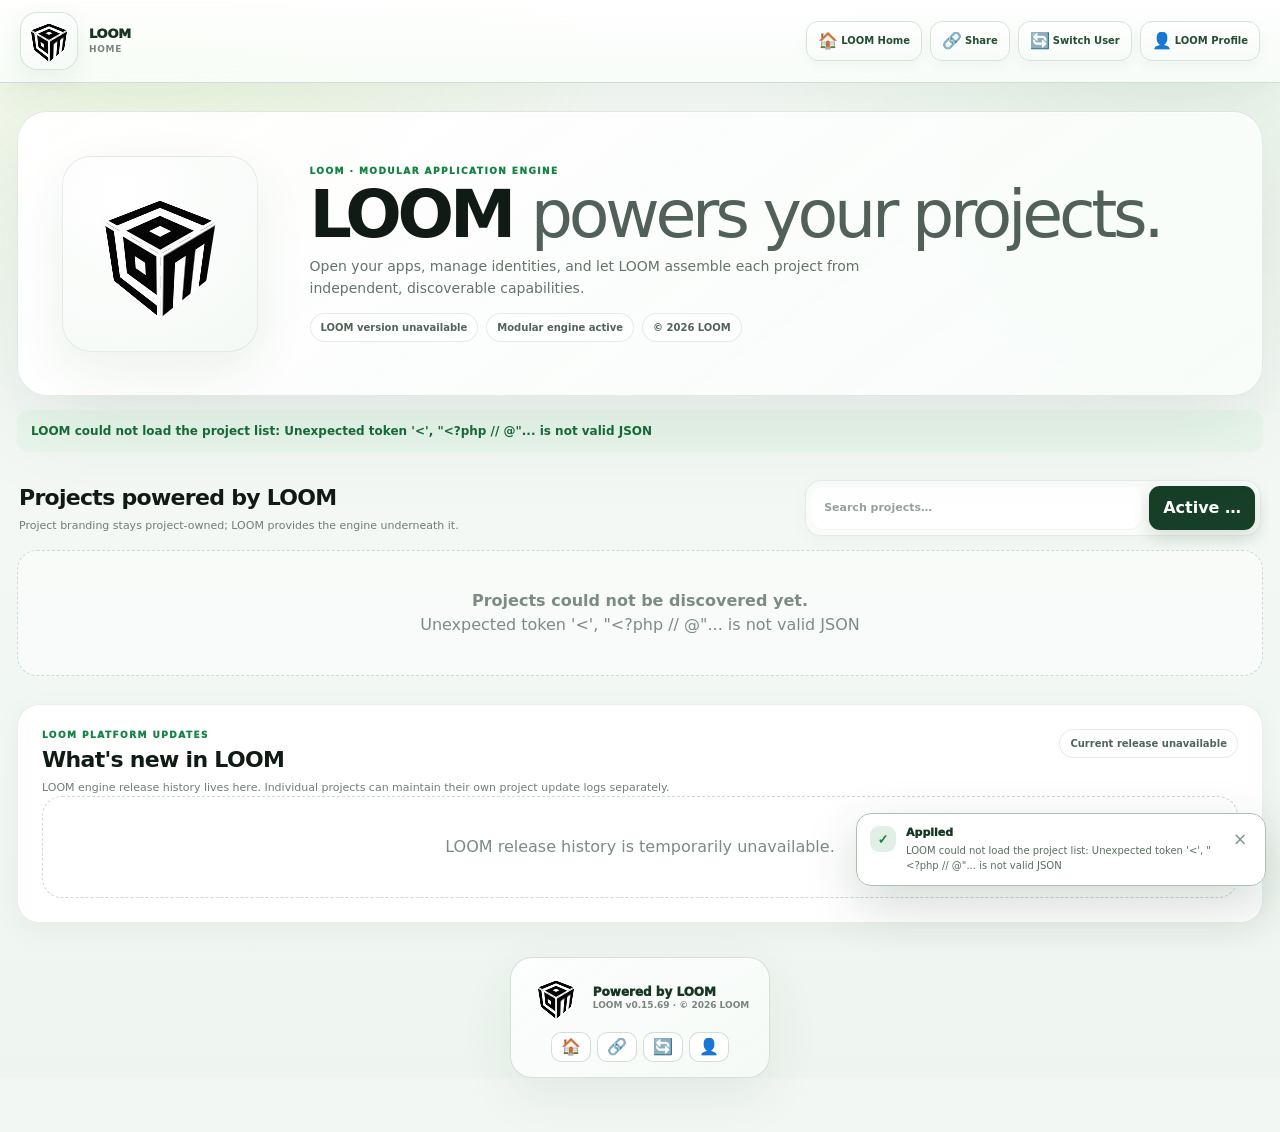
==== commit 111c6f17: "LOOM update 0.15.69" ====
--- a/index.html
+++ b/index.html
@@ -1,7 +1,41 @@
-<!doctype html><!-- @loom-file release=0.15.67 revision=81 policy=package-priority -->
-<html lang="en"><head><link rel="icon" type="image/png" data-loom-favicon="1" href="assets/loom-logo.png?v=0.15.67"><meta charset="utf-8"><meta name="viewport" content="width=device-width,initial-scale=1"><meta http-equiv="Cache-Control" content="no-store, no-cache, must-revalidate"><title>LOOM · Modular Application Engine</title><link rel="stylesheet" href="engine/loom-design.css?v=0.15.67"><style>
+<!doctype html><!-- @loom-file release=0.15.69 revision=83 policy=package-priority -->
+<html lang="en"><head><link rel="icon" type="image/png" data-loom-favicon="1" href="assets/loom-logo.png?v=0.15.69"><meta charset="utf-8"><meta name="viewport" content="width=device-width,initial-scale=1"><meta name="theme-color" content="#f3f7f4"><meta http-equiv="Cache-Control" content="no-store, no-cache, must-revalidate"><title>LOOM · Modular Application Engine</title><link rel="stylesheet" href="engine/loom-design.css?v=0.15.69"><style>
 :root{--ink:#111b15;--green:#168346;--muted:#6f7e75;--line:#dce8df;--soft:#f4faf5;--admin:#725609}*{box-sizing:border-box}body{margin:0;font-family:Inter,system-ui;background:radial-gradient(circle at 14% -8%,rgba(169,223,79,.22),transparent 30%),radial-gradient(circle at 88% 0,rgba(39,158,56,.13),transparent 28%),linear-gradient(180deg,#f7faf7,#edf4ef);color:var(--ink)}button,a{font:inherit}.wrap{width:min(1180px,calc(100% - 30px));margin:24px auto 44px}.hero{display:grid;grid-template-columns:225px 1fr;gap:30px;align-items:center;padding:34px;border-radius:32px;background:linear-gradient(145deg,rgba(255,255,255,.96),rgba(248,252,249,.92));border:1px solid rgba(205,221,209,.92);box-shadow:0 30px 90px rgba(23,60,36,.12),inset 0 1px #fff;backdrop-filter:blur(18px)}.loom-mark{width:210px;height:210px;display:grid;place-items:center;padding:44px;border-radius:34px;background:radial-gradient(circle at 30% 18%,#fff,#f4f9f5);border:1px solid #e3eee6;overflow:hidden;box-shadow:0 20px 54px rgba(22,71,35,.08),inset 0 1px #fff}.eyebrow{font-size:9px;letter-spacing:.16em;color:var(--green);font-weight:950;text-transform:uppercase}.hero h1{font-size:58px;letter-spacing:-.065em;margin:4px 0 2px}.hero h1 span{font-weight:500;color:#516159}.hero .lead{color:var(--muted);max-width:770px;line-height:1.6;margin:8px 0 0;font-size:13px}.loom-meta{display:flex;align-items:center;gap:8px;flex-wrap:wrap;margin-top:14px}.meta-pill{padding:7px 10px;border:1px solid #dce9df;border-radius:999px;background:#f8fbf8;font-size:10px;font-weight:900;color:#52635a}.admin-banner{grid-column:1/-1;display:grid;grid-template-columns:auto 1fr;gap:13px;align-items:center;margin-top:4px;padding:15px 16px;border:1px solid #e3d39b;border-radius:16px;background:linear-gradient(135deg,#fff9e3,#fffdf7)}.admin-banner[hidden]{display:none}.admin-shield{display:grid;place-items:center;width:48px;height:48px;border-radius:14px;background:#725609;color:#fff;font-size:10px;font-weight:950;letter-spacing:.1em}.admin-banner strong{display:block;color:#624b0a;font-size:14px}.admin-banner p{margin:3px 0 0;color:#7b6a35;font-size:11px;line-height:1.45}.admin-actions{grid-column:1/-1;display:flex;gap:8px;align-items:center;flex-wrap:wrap;padding-top:12px;border-top:1px dashed #eadcae}.admin-actions[hidden]{display:none}.admin-only-label{font-size:8px;font-weight:950;letter-spacing:.13em;color:#7a5e0a;margin-right:3px}.admin-actions button,.admin-actions a{border:1px solid #dfcf96;background:#fff;color:#735709;border-radius:11px;padding:9px 12px;font-weight:900;text-decoration:none;font-size:11px;cursor:pointer}.toolbar{display:flex;justify-content:space-between;align-items:center;gap:12px;flex-wrap:wrap;margin:20px 0 8px}.section-title{margin:0;font-size:20px;letter-spacing:-.025em}.section-copy{font-size:11px;color:var(--muted);margin:4px 0 0}.project-browser-tools{display:flex;align-items:center;gap:8px;flex-wrap:wrap}.project-search{min-width:min(330px,78vw);padding:10px 12px;border:1px solid #cfe2d3;border-radius:999px;background:#fff;color:#274532;font:800 11px/1.2 Inter,system-ui;outline:none}.project-search:focus{border-color:#168346;box-shadow:0 0 0 3px rgba(22,131,70,.10)}.tabs{display:flex;gap:8px}.project-pagination{display:flex;align-items:center;justify-content:center;gap:6px;flex-wrap:wrap;margin:14px 0 4px}.project-pagination[hidden]{display:none}.project-pagination button{border:1px solid #cfe2d3;background:#fff;color:#476253;border-radius:10px;padding:8px 10px;font:900 10px/1 Inter,system-ui;cursor:pointer}.project-pagination button.active{background:#173f27;color:#fff;border-color:#173f27}.project-pagination button:disabled{opacity:.45;cursor:not-allowed}.project-pagination .range{font:800 10px/1.2 Inter,system-ui;color:#6f7e75;margin-right:4px}.tab{border:1px solid #cfe2d3;background:#fff;color:#476253;border-radius:999px;padding:10px 15px;font-weight:900;cursor:pointer}.tab.active{background:#173f27;color:#fff;border-color:#173f27}.grid{display:grid;grid-template-columns:repeat(auto-fit,minmax(300px,1fr));gap:14px;margin-top:12px}.project{background:linear-gradient(145deg,#fff,#f9fcfa);border:1px solid var(--line);border-radius:22px;padding:19px;box-shadow:0 10px 34px rgba(36,68,43,.06);transition:transform .18s ease,border-color .18s ease,box-shadow .18s ease}.project:hover{transform:translateY(-2px);border-color:#c4dcc9;box-shadow:0 18px 44px rgba(36,68,43,.10)}.project-brand{height:82px;width:fit-content;max-width:100%;display:flex;align-items:center;gap:13px;margin:-2px 0 12px;padding:8px 10px;border-radius:15px;background:linear-gradient(135deg,#f9fcf9,#f2f8f3);border:1px solid #e3eee5;overflow:hidden}.project-brand-logo{width:62px;height:62px;flex:0 0 62px;display:block;object-fit:contain}.project-wordmark{min-width:0;display:flex;flex-direction:column;justify-content:center;line-height:.86}.project-wordmark-line{display:block;max-width:100%;font-size:25px;line-height:.86;letter-spacing:-.025em;white-space:nowrap;overflow:hidden;text-overflow:ellipsis}.project-brand-fallback{width:62px;height:62px;display:grid;place-items:center;border-radius:16px;background:#eaf5ec;color:#2b7b42;font-size:28px;font-weight:950}.project h2{font-size:17px;margin:3px 0}.project p{font-size:12px;color:var(--muted);min-height:38px;line-height:1.5}.project .meta{font-size:10px;color:#829087;margin:8px 0 14px}.buttons{display:flex;flex-wrap:wrap;gap:7px}.buttons a,.buttons button{padding:9px 12px;border-radius:11px;background:linear-gradient(180deg,#edf9ef,#e6f5e9);color:#176c38;text-decoration:none;font-weight:900;font-size:11px;border:1px solid #cfe8d5;cursor:pointer;box-shadow:0 4px 12px rgba(22,108,56,.05);transition:transform .15s ease,box-shadow .15s ease}.buttons a:hover,.buttons button:hover{transform:translateY(-1px);box-shadow:0 8px 18px rgba(22,108,56,.10)}.admin-project-tools{margin-top:12px;padding:11px;border-radius:13px;border:1px solid #eadcae;background:#fffaf0}.admin-project-tools .admin-only-label{display:block;margin-bottom:7px}.admin-project-tools .buttons a,.admin-project-tools .buttons button{background:#fff;color:#735709;border-color:#dfcf96}.empty{grid-column:1/-1;padding:38px;text-align:center;border:1px dashed #ccdcd0;border-radius:20px;color:#7d8c82;background:#ffffff7d}.project-loading strong{color:#355f42}.project-loading span{display:inline-block;margin-top:6px}.project-loading:before{content:"";display:block;width:26px;height:26px;margin:0 auto 10px;border:3px solid #d9e9dd;border-top-color:#168346;border-radius:50%;animation:loomHomeProjectSpin .8s linear infinite}@keyframes loomHomeProjectSpin{to{transform:rotate(360deg)}}.updates{margin-top:22px;padding:22px;border:1px solid var(--line);border-radius:24px;background:#fff;box-shadow:0 10px 36px #24442b0a}.updates-head{display:flex;justify-content:space-between;gap:15px;align-items:flex-start}.release{border:1px solid #e3ebe4;border-radius:14px;margin-top:9px;overflow:hidden}.release summary{list-style:none;cursor:pointer;padding:12px 14px;font-size:11px}.release summary::-webkit-details-marker{display:none}.release-detail{padding:12px 15px;border-top:1px solid #edf2ee;font-size:11px;color:#52635a;line-height:1.55}.release-detail h4{margin:12px 0 5px}.release-detail ul{padding-left:20px}.release-detail code{background:#f0f5f1;padding:1px 4px;border-radius:4px}.release-detail pre{overflow:auto;background:#111b15;color:#d8ffe1;padding:10px;border-radius:9px}.foot{margin-top:24px;padding:14px 4px;color:#78867d;font-size:10px;display:flex;justify-content:space-between;gap:10px;flex-wrap:wrap}.modal{position:fixed;inset:0;background:#0d201477;display:none;place-items:center;padding:20px;z-index:20}.modal.open{display:grid}.card{width:min(720px,100%);max-height:min(90vh,900px);overflow:auto;background:#fff;border-radius:22px;padding:24px}.card pre{background:#101a13;color:#caffd7;padding:15px;border-radius:12px;overflow:auto;font-size:11px}.modal-head{display:flex;justify-content:space-between;gap:16px;align-items:flex-start}.modal-close{border:0;background:#eef5ef;color:#35523e;border-radius:10px;width:34px;height:34px;font-size:20px;cursor:pointer}.form-grid{display:grid;grid-template-columns:1fr 1fr;gap:11px;margin-top:16px}.form-field{display:grid;gap:5px}.form-field.wide{grid-column:1/-1}.form-field label{font-size:9px;font-weight:950;letter-spacing:.05em;text-transform:uppercase;color:#597064}.form-field input,.form-field textarea{width:100%;padding:10px 11px;border:1px solid #d6e4d9;border-radius:10px;font:inherit;background:#fff}.brand-color-pair{display:grid;grid-template-columns:52px minmax(0,1fr);gap:8px;align-items:center}.brand-color-pair input[type=color]{height:42px;padding:4px}.brand-color-pair input[type=text]{font-family:ui-monospace,SFMono-Regular,Menlo,monospace;text-transform:uppercase}.form-field textarea{min-height:76px;resize:vertical}.modal-actions{display:flex;gap:8px;flex-wrap:wrap;margin-top:16px}.modal-actions button,.modal-actions a{border:0;border-radius:10px;padding:9px 12px;font-weight:900;font-size:10px;cursor:pointer;text-decoration:none}.primary{background:#147b40;color:#fff}.secondary{background:#edf5ef;color:#35563f}.danger{background:#a43232;color:#fff}.project-logo-preview{min-height:140px;display:grid;place-items:center;border:1px dashed #d2e0d4;border-radius:15px;background:#f8fbf8;padding:12px}.project-logo-preview img{max-width:240px;max-height:130px;object-fit:contain}.project-slug-code{font:800 10px/1.4 ui-monospace,SFMono-Regular,Menlo,monospace;color:#718078;word-break:break-all}.modal-msg{min-height:16px;margin-top:9px;color:#4c6d57;font-size:10px}.draft-bar{display:flex;align-items:center;justify-content:space-between;gap:10px;margin:12px 0 -3px;padding:10px 11px;border:1px solid #d6e5d9;border-radius:12px;background:#f7fbf8;color:#52675a;font-size:10px}.draft-bar[hidden]{display:none}.draft-bar strong{color:#245e38}.draft-bar button{border:1px solid #d5e3d8;border-radius:9px;background:#fff;color:#355c41;padding:6px 8px;font:900 9px/1 Inter,system-ui;cursor:pointer}.advanced-options{grid-column:1/-1;border:1px solid #dce8df;border-radius:13px;background:#f9fcfa;padding:0 11px}.advanced-options summary{cursor:pointer;padding:10px 0;font-size:9px;font-weight:950;letter-spacing:.06em;text-transform:uppercase;color:#557063}.advanced-options[open] summary{border-bottom:1px solid #e6eee8;margin-bottom:10px}.advanced-copy{font-size:9px;color:#74847a;line-height:1.5;margin:-3px 0 9px}.create-draft-note{display:flex;align-items:center;justify-content:space-between;gap:10px;margin-top:11px;color:#74847a;font-size:9px}.field-help-inline{font-size:9px;line-height:1.45;color:#77867d;margin-top:2px}@media(max-width:720px){.form-grid{grid-template-columns:1fr}.form-field.wide{grid-column:auto}.hero{grid-template-columns:1fr;padding:25px}.loom-mark{width:158px;height:158px;padding:36px}.hero h1{font-size:44px}.admin-banner{grid-column:auto}.admin-actions{grid-column:auto}.updates-head{flex-direction:column}}
-</style></head><body><div id="loomShellHeader"></div><div class="wrap"><section class="hero"><div id="loomHomeCube" class="loom-mark"></div><div><div class="eyebrow">LOOM · MODULAR APPLICATION ENGINE</div><h1>LOOM <span>powers your projects.</span></h1><p class="lead">Open your apps, manage identities, and let LOOM assemble each project from independent, discoverable capabilities.</p><div class="loom-meta"><span class="meta-pill" id="platformVersionPill">LOOM version…</span><span class="meta-pill">Modular engine active</span><span class="meta-pill">© 2026 LOOM</span></div></div><div id="adminBanner" class="admin-banner" hidden><div class="admin-shield">ADMIN</div><div><strong>Administrator access is active.</strong><p>These protected LOOM controls are shown only because this signed-in identity is authorized as Admin. Regular users cannot see or directly open Admin, Pegboard, Action Registry, archive/restore, database, or user-management tools.</p></div></div><div id="adminActions" class="admin-actions" hidden><span class="admin-only-label">ADMIN PROJECT ACTIONS</span><button id="deploy">＋ New Project</button><a id="importProjectQuick" href="admin/backups/?mode=import">⇧ Import Project</a></div></section><div id="flash"></div><div class="toolbar"><div><h2 class="section-title">Projects powered by LOOM</h2><p class="section-copy">Project branding stays project-owned; LOOM provides the engine underneath it.</p></div><div class="project-browser-tools"><input id="projectSearch" class="project-search" type="search" placeholder="Search projects…" autocomplete="off" aria-label="Search projects"><div class="tabs"><button class="tab active" data-tab="active">Active <span id="activeCount">0</span></button><button class="tab" data-tab="archived" hidden>Archived <span id="archivedCount">0</span></button></div></div></div><div id="projects" class="grid"></div><div id="projectPagination" class="project-pagination" hidden></div><section id="updates" class="updates"><div class="updates-head"><div><div class="eyebrow">LOOM PLATFORM UPDATES</div><h2 class="section-title">What's new in LOOM</h2><p class="section-copy">LOOM engine release history lives here. Individual projects can maintain their own project update logs separately.</p></div><span class="meta-pill" id="currentRelease">Current release…</span></div><div id="releaseList"></div></section><div id="loomShellFooter"></div></div><div id="createModal" class="modal"><div class="card"><div class="modal-head"><div><div class="eyebrow">ADMIN · CREATE PROJECT</div><h2>Create a LOOM project.</h2><p>LOOM creates a safe Instance Project with the barebones shell, identity, module discovery and persistent project workspace. Future LOOM release drops will not overwrite it.</p></div><button id="createClose" class="modal-close" data-loom-tip="Close this window. Any changed project fields are saved as a browser draft.">×</button></div><div id="createDraftBar" class="draft-bar" hidden><div><strong>Recovered project draft</strong><div id="createDraftRecoveredAt">Saved on this browser.</div></div><button id="createDraftDiscard" type="button">Start Fresh</button></div><div class="form-grid"><div class="form-field"><label>Project name · max 140 characters</label><input id="createName" maxlength="140" value="New LOOM Project"></div><div class="form-field"><label>Slug</label><input id="createSlug" value="new-loom-project"></div><div class="form-field wide"><label>Tagline</label><input id="createTagline" value="Powered by LOOM"></div><div class="form-field wide"><label>Description</label><textarea id="createDescription">A new modular LOOM project.</textarea></div><div class="form-field wide"><label>Project bio</label><textarea id="createBio" placeholder="Leave blank to generate a live project bio automatically."></textarea></div><div class="form-field"><label>Project version</label><input id="createVersion" value="0.1.0"></div><div class="form-field"><label>Main brand color · optional <span class="loom-inline-tip" tabindex="0" data-loom-tip="This becomes the project's canonical primary brand color and is inherited by compatible modules.">?</span></label><div class="brand-color-pair"><input id="createPrimaryPicker" type="color" value="#111111"><input id="createPrimary" type="text" maxlength="7" placeholder="#111111 · LOOM default"></div></div><div class="form-field"><label>Accent brand color · optional <span class="loom-inline-tip" tabindex="0" data-loom-tip="This becomes the canonical secondary/accent color for the wordmark and compatible modules.">?</span></label><div class="brand-color-pair"><input id="createAccentPicker" type="color" value="#168346"><input id="createAccent" type="text" maxlength="7" placeholder="#168346 · LOOM default"></div></div><details class="advanced-options"><summary>Advanced project options</summary><div class="advanced-copy">Most projects can leave these defaults alone.</div><div class="form-field"><label>Theme Preset <span class="loom-inline-tip" tabindex="0" data-loom-tip="Machine-readable theme preset key. Leave this as default unless a theme package specifically tells you to use another preset.">?</span></label><input id="createTheme" value="default"><div class="field-help-inline">Default: <code>default</code>. This is the old “Theme Key” field, renamed for clarity.</div></div></details><div class="form-field wide"><label>Optional project logo</label><input id="createLogo" type="file" accept="image/*"><div class="field-help-inline">For privacy and browser limits, logo file bytes are not stored in the local draft. If you leave, choose the file again when you return.</div></div></div><div class="modal-actions"><button id="createProject" class="primary">Create Project</button><button id="createCancel" class="secondary" data-loom-tip="Close project creation. Changed fields remain saved as a draft on this browser.">Close · keep draft</button></div><div class="create-draft-note"><span>Drafts auto-save only on this browser until the project is created.</span><span id="createDraftStatus" class="loom-save-state" data-state="idle">Auto-save ready</span></div><div id="createMsg" class="modal-msg"></div></div></div><div id="manageModal" class="modal"><div class="card"><div class="modal-head"><div><div class="eyebrow">ADMIN · PROJECT IDENTITY</div><h2 id="manageHeading">Manage Project</h2><div id="manageSlug" class="project-slug-code"></div></div><button id="manageClose" class="modal-close">×</button></div><div class="form-grid"><div class="form-field"><label>Project name · max 140 characters</label><input id="manageName" maxlength="140"></div><div class="form-field"><label>Project version</label><input id="manageVersion"></div><div class="form-field wide"><label>Tagline</label><input id="manageTagline"></div><div class="form-field wide"><label>Description</label><textarea id="manageDescription"></textarea></div><div class="form-field wide"><label>Project bio</label><textarea id="manageBio" placeholder="Leave blank to generate a live project bio automatically."></textarea></div><div class="form-field"><label>Main brand color</label><div class="brand-color-pair"><input id="managePrimaryPicker" type="color" value="#111111"><input id="managePrimary" type="text" maxlength="7"></div></div><div class="form-field"><label>Accent brand color</label><div class="brand-color-pair"><input id="manageAccentPicker" type="color" value="#168346"><input id="manageAccent" type="text" maxlength="7"></div></div><div class="form-field"><label>Replace logo.png</label><input id="manageLogoFile" type="file" accept="image/*"></div><div class="form-field wide"><div id="manageLogoPreview" class="project-logo-preview"><span>Project logo</span></div></div><details class="advanced-options"><summary>Advanced project options</summary><div class="advanced-copy">Theme Preset is a machine-readable preset selector. Most projects should use <code>default</code>.</div><div class="form-field"><label>Theme Preset <span class="loom-inline-tip" tabindex="0" data-loom-tip="Leave default unless a theme package tells you to use a specific preset key.">?</span></label><input id="manageTheme"></div></details></div><div class="modal-actions"><button id="manageSave" class="primary">Save Project Identity</button><button id="manageUploadLogo" class="secondary">Upload / Replace Logo</button><a id="manageOpenProject" class="secondary" href="#">Open Project</a><a id="manageAdminSettings" class="secondary" href="#">Full Project Settings</a><button id="manageArchive" class="danger">Archive</button></div><div id="manageMsg" class="modal-msg"></div></div></div><div id="adminClaimModal" class="modal"><div class="card"><div class="eyebrow">FIRST-RUN ADMIN OWNERSHIP</div><h2>Make this identity the LOOM Administrator?</h2><p style="font-size:12px;line-height:1.6;color:#607067">This installation does not have an Administrator yet. The first Admin can create projects, control modules, manage users, database settings and deployment-sensitive configuration. LOOM will not claim Admin automatically.</p><label style="display:flex;gap:10px;align-items:flex-start;margin:16px 0;padding:12px;border:1px solid #dce8df;border-radius:12px"><input id="adminClaimAgree" type="checkbox" style="margin-top:2px"><span style="font-size:11px;line-height:1.5">I understand this identity will become the bootstrap Admin for this LOOM installation.</span></label><div class="modal-actions"><a class="secondary" href="admin/setup/">Guided Admin Setup</a><button id="adminClaimConfirm" class="primary" data-loom-requires="#adminClaimAgree" data-loom-require-message="Check the acknowledgement box before claiming Administrator access.">Become Administrator Here</button><button id="adminClaimLater" class="secondary">Not now</button></div><div id="adminClaimMsg" class="modal-msg"></div></div></div><script src="engine/deployment-guard.js?v=0.15.67"></script><script src="engine/identity.js?v=0.15.67"></script><script src="engine/identity-entry.js?v=0.15.67"></script><script src="engine/loom-brand.js?v=0.15.67"></script><script src="engine/loom-time.js?v=0.15.67"></script><script src="engine/loom-global-profile.js?v=0.15.67"></script><script src="engine/loom-toast.js?v=0.15.67"></script><script src="engine/share-referrals.js?v=0.15.67"></script><script src="engine/loom-shell.js?v=0.15.67"></script><script>
+
+/* 0.15.69 production polish */
+body.loom-home-page{min-height:100vh;background:radial-gradient(circle at 12% -6%,rgba(169,223,79,.17),transparent 30%),radial-gradient(circle at 92% 0,rgba(39,158,56,.09),transparent 27%),linear-gradient(180deg,#f8fbf8 0,#eef5f0 100%);overflow-x:hidden}
+.loom-home-page .wrap{width:min(1280px,calc(100% - 34px));margin:28px auto 54px}
+.loom-home-page .hero{grid-template-columns:210px minmax(0,1fr);gap:38px;padding:clamp(28px,3.4vw,46px);border-radius:30px;border-color:rgba(51,103,65,.13);box-shadow:0 30px 90px rgba(18,54,29,.095),inset 0 1px rgba(255,255,255,.96)}
+.loom-home-page .loom-mark{width:196px;height:196px;padding:42px;border-radius:29px;border-color:rgba(51,103,65,.11);box-shadow:0 18px 52px rgba(22,71,35,.07),inset 0 1px rgba(255,255,255,.96)}
+.loom-home-page .hero h1{font-size:clamp(46px,5.2vw,68px);line-height:.97;letter-spacing:-.064em;text-wrap:balance}
+.loom-home-page .hero .lead{font-size:14px;max-width:72ch;color:#64746a}
+.loom-home-page .meta-pill{min-height:29px;display:inline-flex;align-items:center;padding:6px 10px;border-color:rgba(51,103,65,.12);background:rgba(255,255,255,.72);box-shadow:inset 0 1px rgba(255,255,255,.8)}
+.loom-home-page .admin-banner{margin-top:10px;padding:16px 17px;border-radius:17px;box-shadow:0 8px 24px rgba(99,74,8,.045)}
+.loom-home-page .toolbar{margin:28px 0 12px;padding:0 2px}
+.loom-home-page .section-title{font-size:22px;letter-spacing:-.032em}
+.loom-home-page .project-browser-tools{padding:5px;border:1px solid rgba(51,103,65,.10);border-radius:16px;background:rgba(255,255,255,.55);box-shadow:0 4px 18px rgba(20,59,31,.035)}
+.loom-home-page .project-search{min-height:42px;border-radius:12px;border-color:transparent;background:#fff;box-shadow:0 1px 0 rgba(16,49,25,.035)}
+.loom-home-page .tabs{gap:4px}.loom-home-page .tab{min-height:42px;border-radius:11px;padding:9px 13px;border-color:transparent;background:transparent}.loom-home-page .tab.active{background:#173f27;box-shadow:0 7px 17px rgba(23,63,39,.16)}
+.loom-home-page .grid{grid-template-columns:repeat(auto-fit,minmax(min(100%,330px),1fr));gap:16px;margin-top:14px}
+.loom-home-page .project{display:flex;flex-direction:column;min-height:300px;padding:20px;border-radius:21px;border-color:rgba(51,103,65,.12);box-shadow:0 8px 28px rgba(18,54,29,.05),0 1px 2px rgba(18,54,29,.025)}
+.loom-home-page .project:hover{transform:translateY(-3px);border-color:rgba(22,131,70,.24);box-shadow:0 20px 48px rgba(18,54,29,.095),0 2px 5px rgba(18,54,29,.035)}
+.loom-home-page .project-brand{height:80px;border-radius:14px;border-color:rgba(51,103,65,.09);background:linear-gradient(145deg,#fbfdfb,#f4f9f5)}
+.loom-home-page .project h2{font-size:18px;letter-spacing:-.025em}.loom-home-page .project p{min-height:auto;flex:1;margin-bottom:6px}.loom-home-page .project .meta{margin-top:10px;color:#7d8c82}
+.loom-home-page .buttons a,.loom-home-page .buttons button{min-height:38px;display:inline-flex;align-items:center;justify-content:center;border-radius:10px;padding:8px 11px}
+.loom-home-page .project>.buttons a:first-child{background:#173f27;color:#fff;border-color:#173f27;box-shadow:0 6px 16px rgba(23,63,39,.14)}
+.loom-home-page .admin-project-tools{border-radius:14px;background:linear-gradient(145deg,#fffaf0,#fffdf7)}
+.loom-home-page .updates{margin-top:28px;padding:24px;border-radius:22px;border-color:rgba(51,103,65,.11);box-shadow:0 8px 30px rgba(18,54,29,.045)}
+.loom-home-page .release{border-radius:12px;background:#fbfdfb}.loom-home-page .release summary{padding:13px 14px;font-weight:800}
+.loom-home-page .modal{background:rgba(10,28,17,.52);backdrop-filter:blur(10px);-webkit-backdrop-filter:blur(10px)}
+.loom-home-page .card{border:1px solid rgba(51,103,65,.13);border-radius:24px;box-shadow:0 30px 100px rgba(7,28,14,.24);padding:26px}
+.loom-home-page .form-field input,.loom-home-page .form-field textarea,.loom-home-page .form-field select{min-height:44px;border-radius:11px;transition:border-color .15s ease,box-shadow .15s ease}
+.loom-home-page .form-field input:focus,.loom-home-page .form-field textarea:focus,.loom-home-page .form-field select:focus{outline:none;border-color:#79b88b;box-shadow:0 0 0 4px rgba(22,131,70,.10)}
+.loom-home-page .modal-actions button,.loom-home-page .modal-actions a{min-height:40px;display:inline-flex;align-items:center;justify-content:center;padding:9px 13px;border-radius:11px}
+.loom-home-page .project-pagination button{min-height:36px;border-radius:9px;transition:transform .14s ease,border-color .14s ease,box-shadow .14s ease}.loom-home-page .project-pagination button:hover:not(:disabled){transform:translateY(-1px);border-color:#bcd8c3;box-shadow:0 5px 14px rgba(22,74,38,.06)}
+@media(max-width:820px){.loom-home-page .hero{grid-template-columns:1fr;gap:22px}.loom-home-page .loom-mark{width:150px;height:150px;padding:32px}.loom-home-page .project-browser-tools{width:100%}.loom-home-page .project-search{flex:1 1 240px}.loom-home-page .wrap{width:min(100% - 20px,1280px);margin-top:14px}}
+@media(max-width:520px){.loom-home-page .hero{padding:22px;border-radius:23px}.loom-home-page .hero h1{font-size:42px}.loom-home-page .toolbar{align-items:flex-start}.loom-home-page .project-browser-tools{padding:4px}.loom-home-page .tabs{width:100%}.loom-home-page .tab{flex:1}.loom-home-page .project{min-height:0}.loom-home-page .card{padding:20px;border-radius:20px}}
+
+</style></head><body class="loom-home-page"><div id="loomShellHeader"></div><div class="wrap"><section class="hero"><div id="loomHomeCube" class="loom-mark"></div><div><div class="eyebrow">LOOM · MODULAR APPLICATION ENGINE</div><h1>LOOM <span>powers your projects.</span></h1><p class="lead">Open your apps, manage identities, and let LOOM assemble each project from independent, discoverable capabilities.</p><div class="loom-meta"><span class="meta-pill" id="platformVersionPill">LOOM version…</span><span class="meta-pill">Modular engine active</span><span class="meta-pill">© 2026 LOOM</span></div></div><div id="adminBanner" class="admin-banner" hidden><div class="admin-shield">ADMIN</div><div><strong>Administrator access is active.</strong><p>These protected LOOM controls are shown only because this signed-in identity is authorized as Admin. Regular users cannot see or directly open Admin, Pegboard, Action Registry, archive/restore, database, or user-management tools.</p></div></div><div id="adminActions" class="admin-actions" hidden><span class="admin-only-label">ADMIN PROJECT ACTIONS</span><button id="deploy">＋ New Project</button><a id="importProjectQuick" href="admin/backups/?mode=import">⇧ Import Project</a></div></section><div id="flash"></div><div class="toolbar"><div><h2 class="section-title">Projects powered by LOOM</h2><p class="section-copy">Project branding stays project-owned; LOOM provides the engine underneath it.</p></div><div class="project-browser-tools"><input id="projectSearch" class="project-search" type="search" placeholder="Search projects…" autocomplete="off" aria-label="Search projects"><div class="tabs"><button class="tab active" data-tab="active">Active <span id="activeCount">0</span></button><button class="tab" data-tab="archived" hidden>Archived <span id="archivedCount">0</span></button></div></div></div><div id="projects" class="grid"></div><div id="projectPagination" class="project-pagination" hidden></div><section id="updates" class="updates"><div class="updates-head"><div><div class="eyebrow">LOOM PLATFORM UPDATES</div><h2 class="section-title">What's new in LOOM</h2><p class="section-copy">LOOM engine release history lives here. Individual projects can maintain their own project update logs separately.</p></div><span class="meta-pill" id="currentRelease">Current release…</span></div><div id="releaseList"></div></section><div id="loomShellFooter"></div></div><div id="createModal" class="modal"><div class="card"><div class="modal-head"><div><div class="eyebrow">ADMIN · CREATE PROJECT</div><h2>Create a LOOM project.</h2><p>LOOM creates a safe Instance Project with the barebones shell, identity, module discovery and persistent project workspace. Future LOOM release drops will not overwrite it.</p></div><button id="createClose" class="modal-close" data-loom-tip="Close this window. Any changed project fields are saved as a browser draft.">×</button></div><div id="createDraftBar" class="draft-bar" hidden><div><strong>Recovered project draft</strong><div id="createDraftRecoveredAt">Saved on this browser.</div></div><button id="createDraftDiscard" type="button">Start Fresh</button></div><div class="form-grid"><div class="form-field"><label>Project name · max 140 characters</label><input id="createName" maxlength="140" value="New LOOM Project"></div><div class="form-field"><label>Slug</label><input id="createSlug" value="new-loom-project"></div><div class="form-field wide"><label>Tagline</label><input id="createTagline" value="Powered by LOOM"></div><div class="form-field wide"><label>Description</label><textarea id="createDescription">A new modular LOOM project.</textarea></div><div class="form-field wide"><label>Project bio</label><textarea id="createBio" placeholder="Leave blank to generate a live project bio automatically."></textarea></div><div class="form-field"><label>Project version</label><input id="createVersion" value="0.1.0"></div><div class="form-field"><label>Main brand color · optional <span class="loom-inline-tip" tabindex="0" data-loom-tip="This becomes the project's canonical primary brand color and is inherited by compatible modules.">?</span></label><div class="brand-color-pair"><input id="createPrimaryPicker" type="color" value="#111111"><input id="createPrimary" type="text" maxlength="7" placeholder="#111111 · LOOM default"></div></div><div class="form-field"><label>Accent brand color · optional <span class="loom-inline-tip" tabindex="0" data-loom-tip="This becomes the canonical secondary/accent color for the wordmark and compatible modules.">?</span></label><div class="brand-color-pair"><input id="createAccentPicker" type="color" value="#168346"><input id="createAccent" type="text" maxlength="7" placeholder="#168346 · LOOM default"></div></div><details class="advanced-options"><summary>Advanced project options</summary><div class="advanced-copy">Most projects can leave these defaults alone.</div><div class="form-field"><label>Theme Preset <span class="loom-inline-tip" tabindex="0" data-loom-tip="Machine-readable theme preset key. Leave this as default unless a theme package specifically tells you to use another preset.">?</span></label><input id="createTheme" value="default"><div class="field-help-inline">Default: <code>default</code>. This is the old “Theme Key” field, renamed for clarity.</div></div></details><div class="form-field wide"><label>Optional project logo</label><input id="createLogo" type="file" accept="image/*"><div class="field-help-inline">For privacy and browser limits, logo file bytes are not stored in the local draft. If you leave, choose the file again when you return.</div></div></div><div class="modal-actions"><button id="createProject" class="primary">Create Project</button><button id="createCancel" class="secondary" data-loom-tip="Close project creation. Changed fields remain saved as a draft on this browser.">Close · keep draft</button></div><div class="create-draft-note"><span>Drafts auto-save only on this browser until the project is created.</span><span id="createDraftStatus" class="loom-save-state" data-state="idle">Auto-save ready</span></div><div id="createMsg" class="modal-msg"></div></div></div><div id="manageModal" class="modal"><div class="card"><div class="modal-head"><div><div class="eyebrow">ADMIN · PROJECT IDENTITY</div><h2 id="manageHeading">Manage Project</h2><div id="manageSlug" class="project-slug-code"></div></div><button id="manageClose" class="modal-close">×</button></div><div class="form-grid"><div class="form-field"><label>Project name · max 140 characters</label><input id="manageName" maxlength="140"></div><div class="form-field"><label>Project version</label><input id="manageVersion"></div><div class="form-field wide"><label>Tagline</label><input id="manageTagline"></div><div class="form-field wide"><label>Description</label><textarea id="manageDescription"></textarea></div><div class="form-field wide"><label>Project bio</label><textarea id="manageBio" placeholder="Leave blank to generate a live project bio automatically."></textarea></div><div class="form-field"><label>Main brand color</label><div class="brand-color-pair"><input id="managePrimaryPicker" type="color" value="#111111"><input id="managePrimary" type="text" maxlength="7"></div></div><div class="form-field"><label>Accent brand color</label><div class="brand-color-pair"><input id="manageAccentPicker" type="color" value="#168346"><input id="manageAccent" type="text" maxlength="7"></div></div><div class="form-field"><label>Replace logo.png</label><input id="manageLogoFile" type="file" accept="image/*"></div><div class="form-field wide"><div id="manageLogoPreview" class="project-logo-preview"><span>Project logo</span></div></div><details class="advanced-options"><summary>Advanced project options</summary><div class="advanced-copy">Theme Preset is a machine-readable preset selector. Most projects should use <code>default</code>.</div><div class="form-field"><label>Theme Preset <span class="loom-inline-tip" tabindex="0" data-loom-tip="Leave default unless a theme package tells you to use a specific preset key.">?</span></label><input id="manageTheme"></div></details></div><div class="modal-actions"><button id="manageSave" class="primary">Save Project Identity</button><button id="manageUploadLogo" class="secondary">Upload / Replace Logo</button><a id="manageOpenProject" class="secondary" href="#">Open Project</a><a id="manageAdminSettings" class="secondary" href="#">Full Project Settings</a><button id="manageArchive" class="danger">Archive</button></div><div id="manageMsg" class="modal-msg"></div></div></div><div id="adminClaimModal" class="modal"><div class="card"><div class="eyebrow">FIRST-RUN ADMIN OWNERSHIP</div><h2>Make this identity the LOOM Administrator?</h2><p style="font-size:12px;line-height:1.6;color:#607067">This installation does not have an Administrator yet. The first Admin can create projects, control modules, manage users, database settings and deployment-sensitive configuration. LOOM will not claim Admin automatically.</p><label style="display:flex;gap:10px;align-items:flex-start;margin:16px 0;padding:12px;border:1px solid #dce8df;border-radius:12px"><input id="adminClaimAgree" type="checkbox" style="margin-top:2px"><span style="font-size:11px;line-height:1.5">I understand this identity will become the bootstrap Admin for this LOOM installation.</span></label><div class="modal-actions"><a class="secondary" href="admin/setup/">Guided Admin Setup</a><button id="adminClaimConfirm" class="primary" data-loom-requires="#adminClaimAgree" data-loom-require-message="Check the acknowledgement box before claiming Administrator access.">Become Administrator Here</button><button id="adminClaimLater" class="secondary">Not now</button></div><div style="margin-top:16px;padding:14px;border:1px solid #dce8df;border-radius:14px;background:#f8fbf9"><div class="eyebrow">RESTORE A PREVIOUS OWNER</div><p style="font-size:11px;line-height:1.55;color:#607067;margin:7px 0 10px">Migrating from another LOOM installation? Choose the portable User or Guest ZIP that was exported with the <b>SYSTEM OWNER</b> badge. LOOM restores that complete person first, attaches this fresh browser to them, and creates a brand-new Admin credential for this installation. Old Admin cookies/secrets are never transferred.</p><input id="adminOwnerBundle" type="file" accept=".zip,application/zip" style="width:100%;margin-bottom:9px"><button id="adminImportOwner" class="secondary" data-loom-requires="#adminClaimAgree" data-loom-require-message="Check the acknowledgement box before restoring the previous System Owner.">Import Previous System Owner</button></div><div id="adminClaimMsg" class="modal-msg"></div></div></div><script src="engine/deployment-guard.js?v=0.15.69"></script><script src="engine/identity.js?v=0.15.69"></script><script src="engine/identity-entry.js?v=0.15.69"></script><script src="engine/loom-brand.js?v=0.15.69"></script><script src="engine/loom-time.js?v=0.15.69"></script><script src="engine/loom-global-profile.js?v=0.15.69"></script><script src="engine/loom-toast.js?v=0.15.69"></script><script src="engine/share-referrals.js?v=0.15.69"></script><script src="engine/loom-shell.js?v=0.15.69"></script><script>
 let state={projects:[],archived_projects:[]},tab='active',isAdmin=false,globalSettings=null,homeIdentity=null,projectsLoading=true,projectsResolved=false,projectsError='',projectQuery='',projectPage=1,homeRecoveryAttempts=0,homeRecoveryTimer=null;const PROJECTS_PER_PAGE=10;const $=s=>document.querySelector(s),esc=s=>String(s??'').replace(/[&<>"']/g,c=>({'&':'&amp;','<':'&lt;','>':'&gt;','"':'&quot;',"'":'&#39;'}[c]));
 function flash(msg,type='success'){const e=document.getElementById('flash');e.textContent=msg;e.style.cssText='margin:14px 0;padding:12px 14px;border-radius:12px;background:#eaf7ed;color:#176c38;font-size:12px;font-weight:800';window.LoomToast?.show?.(msg,{type,dedupeKey:'home-flash'});setTimeout(()=>e.textContent='',4200)}
 function safeCssFont(s){return String(s||'system-ui').replace(/[<>;{}]/g,'').replace(/["']/g,'').slice(0,80)||'system-ui'}function safeColor(s,f){const v=String(s||'').toUpperCase();return /^#[0-9A-F]{6}$/.test(v)?v:f}function normalizeHex(v){const s=String(v||'').trim().toUpperCase();return /^#[0-9A-F]{6}$/.test(s)?s:''}function bindBrandColor(pickerId,textId,defaultColor){const picker=$('#'+pickerId),text=$('#'+textId);if(!picker||!text)return;picker.addEventListener('input',()=>{text.value=picker.value.toUpperCase()});text.addEventListener('input',()=>{const v=normalizeHex(text.value);if(v)picker.value=v});if(!picker.value)picker.value=defaultColor}
@@ -53,5 +87,6 @@
 async function loadUpdates(){try{globalSettings=await LoomBrand.fetchSettings('api');const cfg=globalSettings.settings?.['loom.home.update-log']||{},moduleEnabled=globalSettings.moduleStates?.['loom.home.update-log']?.enabled!==false;if(!moduleEnabled||cfg.visible==='off'){$('#updates').hidden=true;return}const limit=Number(cfg.maxReleases||12),expand=Number(cfg.expandedReleases||1),r=await fetch(`api/changelog.php?scope=loom&limit=${limit}&_=${Date.now()}`,{cache:'no-store',headers:{'Cache-Control':'no-cache'}}),d=await r.json();const shown=String(d.currentVersion||canonicalHomeVersion||'').trim();if(shown)$('#currentRelease').textContent=`Current v${shown}`;$('#releaseList').innerHTML=(d.releases||[]).map((x,i)=>`<details class="release" ${i<expand?'open':''}><summary><b>v${esc(x.version)}</b> · ${esc(x.title||'Release')}</summary><div class="release-detail">${blocks(x.blocks)}</div></details>`).join('')}catch(e){$('#releaseList').innerHTML='<div class="empty">LOOM release history is temporarily unavailable.</div>'}}
 async function initPrivilege(){try{const cached=await window.LoomShell?.adminStatus?.('api',homeIdentity,'');if(cached){LoomIdentity.setPrivilege(homeIdentity.clientId,cached.privilege||'User');isAdmin=!!cached.isAdmin;$('#adminBanner').hidden=!isAdmin;$('#adminActions').hidden=!isAdmin;document.querySelector('[data-tab="archived"]').hidden=!isAdmin;render();if(isAdmin)return cached}const ctrl=typeof AbortController!=='undefined'?new AbortController():null,timer=ctrl?setTimeout(()=>ctrl.abort('loom-home-admin-status-timeout'),8000):null;try{const r=await fetch('api/admin.php',{method:'POST',headers:{'Content-Type':'application/json'},cache:'no-store',...(ctrl?{signal:ctrl.signal}:{}),body:JSON.stringify({action:'status',clientId:homeIdentity.clientId,claim:false})}),j=await r.json();LoomIdentity.setPrivilege(homeIdentity.clientId,j.privilege||'User');isAdmin=!!j.isAdmin;$('#adminBanner').hidden=!isAdmin;$('#adminActions').hidden=!isAdmin;document.querySelector('[data-tab="archived"]').hidden=!isAdmin;if(j.bootstrapAvailable&&!j.isAdmin)$('#adminClaimModal').classList.add('open');render();return j}finally{if(timer)clearTimeout(timer)}}catch{return null}}
 async function claimAdmin(){if(!$('#adminClaimAgree').checked)return;$('#adminClaimMsg').textContent='Creating bootstrap Admin…';try{const r=await fetch('api/admin.php',{method:'POST',headers:{'Content-Type':'application/json'},cache:'no-store',body:JSON.stringify({action:'status',clientId:homeIdentity.clientId,claim:true})}),j=await r.json();if(!r.ok||!j.ok)throw new Error(j.error||'Admin claim failed');$('#adminClaimModal').classList.remove('open');await initPrivilege();flash('Administrator ownership confirmed for this LOOM installation.')}catch(e){$('#adminClaimMsg').textContent=e.message}}
-window.addEventListener('pageshow',()=>loadCanonicalRelease());document.addEventListener('visibilitychange',()=>{if(document.visibilityState==='visible')loadCanonicalRelease()});(async()=>{await window.LoomIdentityEntry?.ensure?.();homeIdentity=LoomIdentity.get('loom-home');await window.LoomShare?.init?.({identity:homeIdentity,apiBase:'api'});loadCanonicalRelease();const projectLoad=load(),privilegeLoad=initPrivilege(),settingsLoad=LoomBrand.fetchSettings('api');recordHomeVisitor();globalSettings=await settingsLoad;const bc=LoomBrand.brandConfig(globalSettings);LoomBrand.mountCube($('#loomHomeCube'),{size:74,path:bc.path,speed:bc.speed,animate:bc.animate});const shellLoad=LoomShell.mount({apiBase:'api',settings:globalSettings,identity:homeIdentity,pageTitle:'Home'});Promise.allSettled([projectLoad,privilegeLoad,shellLoad]).then(()=>{});loadUpdates()})();document.querySelectorAll('.tab').forEach(b=>b.onclick=()=>{tab=b.dataset.tab;projectPage=1;render()});$('#projectSearch')?.addEventListener('input',e=>{projectQuery=String(e.target.value||'');projectPage=1;render()});bindBrandColor('createPrimaryPicker','createPrimary','#111111');bindBrandColor('createAccentPicker','createAccent','#168346');bindBrandColor('managePrimaryPicker','managePrimary','#111111');bindBrandColor('manageAccentPicker','manageAccent','#168346');$('#deploy').onclick=openCreate;$('#createClose').onclick=()=>closeCreate(true);$('#createCancel').onclick=()=>closeCreate(true);$('#createDraftDiscard').onclick=()=>{draftClear();resetCreateForm();$('#createDraftBar').hidden=true;window.LoomToast?.info?.('Project creation form reset.',{title:'Started fresh',dedupeKey:'draft-reset'})};$('#createProject').onclick=createProject;for(const id of ['createName','createSlug','createTagline','createDescription','createBio','createVersion','createTheme','createPrimary','createAccent','createPrimaryPicker','createAccentPicker','createLogo']){$('#'+id)?.addEventListener('input',scheduleCreateDraft);$('#'+id)?.addEventListener('change',scheduleCreateDraft)}$('#createName').addEventListener('input',()=>{if(!createSlugTouched)$('#createSlug').value=slugify($('#createName').value);updateCreateBioPlaceholder()});$('#createSlug').addEventListener('input',()=>{createSlugTouched=true;$('#createSlug').value=slugify($('#createSlug').value)});window.addEventListener('pagehide',()=>{if(createDraftDirty)draftWrite()});$('#manageClose').onclick=closeManage;$('#manageSave').onclick=saveManagedProfile;$('#manageUploadLogo').onclick=uploadManagedLogo;$('#manageArchive').onclick=async()=>{if(!managedSlug)return;const slug=managedSlug;closeManage();await archiveProject(slug)};$('#adminClaimAgree').onchange=()=>$('#adminClaimConfirm').setAttribute('aria-disabled',String(!$('#adminClaimAgree').checked));$('#adminClaimConfirm').setAttribute('aria-disabled',String(!$('#adminClaimAgree').checked));$('#adminClaimConfirm').onclick=()=>{if(!$('#adminClaimAgree').checked){window.LoomToast?.required?.('Check the Administrator acknowledgement first.');return}claimAdmin()};$('#adminClaimLater').onclick=()=>$('#adminClaimModal').classList.remove('open');for(const modal of [$('#createModal'),$('#manageModal')])modal.onclick=e=>{if(e.target!==modal)return;if(modal.id==='createModal')closeCreate(true);else closeManage()};
+async function importPreviousOwner(){if(!$('#adminClaimAgree').checked)return;const f=$('#adminOwnerBundle').files?.[0];if(!f){$('#adminClaimMsg').textContent='Choose the portable System Owner User or Guest ZIP first.';return}if(!confirm('Restore the person in this bundle and make this fresh browser the System Owner of this blank LOOM installation?'))return;$('#adminClaimMsg').textContent='Verifying bundle, restoring owner identity, and creating a fresh Admin credential…';const fd=new FormData();fd.append('clientId',homeIdentity.clientId);fd.append('bundle',f);try{const r=await fetch('api/bootstrap-owner-import.php',{method:'POST',cache:'no-store',body:fd}),j=await r.json();if(!r.ok||!j.ok)throw new Error(j.error||'Previous System Owner import failed');$('#adminClaimModal').classList.remove('open');await initPrivilege();flash(`Previous System Owner restored: ${j.restored?.displayName||j.restored?.sourceId||'identity restored'}.`)}catch(e){$('#adminClaimMsg').textContent=e.message}}
+window.addEventListener('pageshow',()=>loadCanonicalRelease());document.addEventListener('visibilitychange',()=>{if(document.visibilityState==='visible')loadCanonicalRelease()});(async()=>{await window.LoomIdentityEntry?.ensure?.();homeIdentity=LoomIdentity.get('loom-home');await window.LoomShare?.init?.({identity:homeIdentity,apiBase:'api'});loadCanonicalRelease();const projectLoad=load(),privilegeLoad=initPrivilege(),settingsLoad=LoomBrand.fetchSettings('api');recordHomeVisitor();globalSettings=await settingsLoad;const bc=LoomBrand.brandConfig(globalSettings);LoomBrand.mountCube($('#loomHomeCube'),{size:74,path:bc.path,speed:bc.speed,animate:bc.animate});const shellLoad=LoomShell.mount({apiBase:'api',settings:globalSettings,identity:homeIdentity,pageTitle:'Home'});Promise.allSettled([projectLoad,privilegeLoad,shellLoad]).then(()=>{});loadUpdates()})();document.querySelectorAll('.tab').forEach(b=>b.onclick=()=>{tab=b.dataset.tab;projectPage=1;render()});$('#projectSearch')?.addEventListener('input',e=>{projectQuery=String(e.target.value||'');projectPage=1;render()});bindBrandColor('createPrimaryPicker','createPrimary','#111111');bindBrandColor('createAccentPicker','createAccent','#168346');bindBrandColor('managePrimaryPicker','managePrimary','#111111');bindBrandColor('manageAccentPicker','manageAccent','#168346');$('#deploy').onclick=openCreate;$('#createClose').onclick=()=>closeCreate(true);$('#createCancel').onclick=()=>closeCreate(true);$('#createDraftDiscard').onclick=()=>{draftClear();resetCreateForm();$('#createDraftBar').hidden=true;window.LoomToast?.info?.('Project creation form reset.',{title:'Started fresh',dedupeKey:'draft-reset'})};$('#createProject').onclick=createProject;for(const id of ['createName','createSlug','createTagline','createDescription','createBio','createVersion','createTheme','createPrimary','createAccent','createPrimaryPicker','createAccentPicker','createLogo']){$('#'+id)?.addEventListener('input',scheduleCreateDraft);$('#'+id)?.addEventListener('change',scheduleCreateDraft)}$('#createName').addEventListener('input',()=>{if(!createSlugTouched)$('#createSlug').value=slugify($('#createName').value);updateCreateBioPlaceholder()});$('#createSlug').addEventListener('input',()=>{createSlugTouched=true;$('#createSlug').value=slugify($('#createSlug').value)});window.addEventListener('pagehide',()=>{if(createDraftDirty)draftWrite()});$('#manageClose').onclick=closeManage;$('#manageSave').onclick=saveManagedProfile;$('#manageUploadLogo').onclick=uploadManagedLogo;$('#manageArchive').onclick=async()=>{if(!managedSlug)return;const slug=managedSlug;closeManage();await archiveProject(slug)};$('#adminClaimAgree').onchange=()=>$('#adminClaimConfirm').setAttribute('aria-disabled',String(!$('#adminClaimAgree').checked));$('#adminClaimConfirm').setAttribute('aria-disabled',String(!$('#adminClaimAgree').checked));$('#adminClaimConfirm').onclick=()=>{if(!$('#adminClaimAgree').checked){window.LoomToast?.required?.('Check the Administrator acknowledgement first.');return}claimAdmin()};$('#adminImportOwner').onclick=()=>{if(!$('#adminClaimAgree').checked){window.LoomToast?.required?.('Check the Administrator acknowledgement first.');return}importPreviousOwner()};$('#adminClaimLater').onclick=()=>$('#adminClaimModal').classList.remove('open');for(const modal of [$('#createModal'),$('#manageModal')])modal.onclick=e=>{if(e.target!==modal)return;if(modal.id==='createModal')closeCreate(true);else closeManage()};
 </script></body></html>
--- a/engine/loom-design.css
+++ b/engine/loom-design.css
@@ -1,4 +1,4 @@
-/* @loom-file release=0.15.57 revision=8 policy=package-priority */
+/* @loom-file release=0.15.69 revision=9 policy=package-priority */
 /* LOOM v0.12.14 visual foundation — polished defaults, same semantics */
 :root{
   color-scheme:light;
@@ -125,3 +125,56 @@
   .loom-ui-button{min-height:42px;padding-inline:13px}
   .loom-ui-card{border-radius:var(--loom-radius-md)}
 }
+
+
+/* LOOM 0.15.69 production UI pass — shared platform defaults only. */
+:root{
+  --loom-canvas:#f3f7f4;
+  --loom-canvas-tint:#edf4ef;
+  --loom-panel:#ffffff;
+  --loom-panel-subtle:#f8fbf9;
+  --loom-ink-strong:#101a14;
+  --loom-border-subtle:rgba(31,78,45,.12);
+  --loom-border-hover:rgba(22,131,70,.28);
+  --loom-shadow-card:0 10px 34px rgba(18,54,29,.055),0 1px 2px rgba(18,54,29,.025);
+  --loom-shadow-card-hover:0 18px 54px rgba(18,54,29,.10),0 2px 5px rgba(18,54,29,.04);
+  --loom-shadow-panel:0 28px 90px rgba(17,55,29,.105),inset 0 1px rgba(255,255,255,.92);
+  --loom-transition-fast:140ms cubic-bezier(.2,.8,.2,1);
+  --loom-transition:190ms cubic-bezier(.2,.8,.2,1);
+}
+html{background:var(--loom-canvas);text-size-adjust:100%;-webkit-text-size-adjust:100%}
+body{min-width:280px;color:var(--loom-ink);background-color:var(--loom-canvas)}
+body,button,input,select,textarea{font-feature-settings:"kern" 1,"liga" 1;font-variant-ligatures:common-ligatures}
+button,input,select,textarea{border-color:var(--loom-line)}
+input::placeholder,textarea::placeholder{color:color-mix(in srgb,var(--loom-muted) 72%,transparent)}
+select{background-color:var(--loom-surface)}
+textarea{line-height:1.55}
+button{touch-action:manipulation}
+hr{border:0;border-top:1px solid var(--loom-line)}
+code,kbd,samp{font-family:ui-monospace,SFMono-Regular,Menlo,Monaco,Consolas,"Liberation Mono",monospace}
+code{font-size:.92em}
+::-webkit-scrollbar{width:11px;height:11px}
+::-webkit-scrollbar-track{background:transparent}
+::-webkit-scrollbar-thumb{background:color-mix(in srgb,var(--loom-muted) 30%,transparent);border:3px solid transparent;background-clip:padding-box;border-radius:999px}
+::-webkit-scrollbar-thumb:hover{background:color-mix(in srgb,var(--loom-muted) 44%,transparent);border:3px solid transparent;background-clip:padding-box}
+.loom-ui-button,.loom-ui-input,.loom-ui-card{transition:border-color var(--loom-transition-fast),box-shadow var(--loom-transition-fast),background var(--loom-transition-fast),transform var(--loom-transition-fast)}
+.loom-ui-card{box-shadow:var(--loom-shadow-card)}
+.loom-ui-card[data-interactive="true"]:hover{box-shadow:var(--loom-shadow-card-hover)}
+.loom-ui-input{min-height:46px;padding-inline:13px}
+.loom-ui-button{min-height:42px;letter-spacing:-.005em}
+.loom-ui-divider{height:1px;background:var(--loom-line);border:0;margin:var(--loom-space-4) 0}
+.loom-ui-empty{display:grid;place-items:center;min-height:150px;padding:28px;border:1px dashed var(--loom-line-strong);border-radius:var(--loom-radius-lg);background:color-mix(in srgb,var(--loom-surface) 82%,transparent);color:var(--loom-muted);text-align:center}
+.loom-ui-status{display:inline-flex;align-items:center;gap:6px;min-height:25px;padding:5px 9px;border:1px solid var(--loom-line);border-radius:999px;background:var(--loom-surface-soft);color:var(--loom-muted);font-size:9px;font-weight:900;letter-spacing:.01em}
+.loom-ui-status[data-tone="success"]{background:#ebf7ee;border-color:#d0ead7;color:#176b37}
+.loom-ui-status[data-tone="warning"]{background:#fff7df;border-color:#ead89e;color:#765a0b}
+.loom-ui-status[data-tone="danger"]{background:#fff0f0;border-color:#edcccc;color:#963636}
+.loom-ui-table-wrap{overflow:auto;border:1px solid var(--loom-line);border-radius:var(--loom-radius-md);background:var(--loom-surface);box-shadow:var(--loom-shadow-1)}
+.loom-ui-table{width:100%;border-collapse:separate;border-spacing:0;font-size:11px}
+.loom-ui-table th{position:sticky;top:0;z-index:1;padding:10px 12px;background:var(--loom-surface-soft);border-bottom:1px solid var(--loom-line);color:var(--loom-muted);font-size:9px;text-align:left;text-transform:uppercase;letter-spacing:.08em}
+.loom-ui-table td{padding:11px 12px;border-bottom:1px solid color-mix(in srgb,var(--loom-line) 65%,transparent);vertical-align:top}
+.loom-ui-table tr:last-child td{border-bottom:0}
+.loom-ui-skeleton{position:relative;overflow:hidden;background:color-mix(in srgb,var(--loom-line) 54%,transparent);border-radius:8px;color:transparent!important}
+.loom-ui-skeleton::after{content:"";position:absolute;inset:0;transform:translateX(-100%);background:linear-gradient(90deg,transparent,rgba(255,255,255,.75),transparent);animation:loomSkeleton 1.4s ease-in-out infinite}
+@keyframes loomSkeleton{to{transform:translateX(100%)}}
+@media(max-width:720px){:root{--loom-radius-xl:24px;--loom-radius-lg:20px}.loom-ui-input{min-height:44px}}
+@media(prefers-reduced-motion:reduce){.loom-ui-skeleton::after{animation:none}}
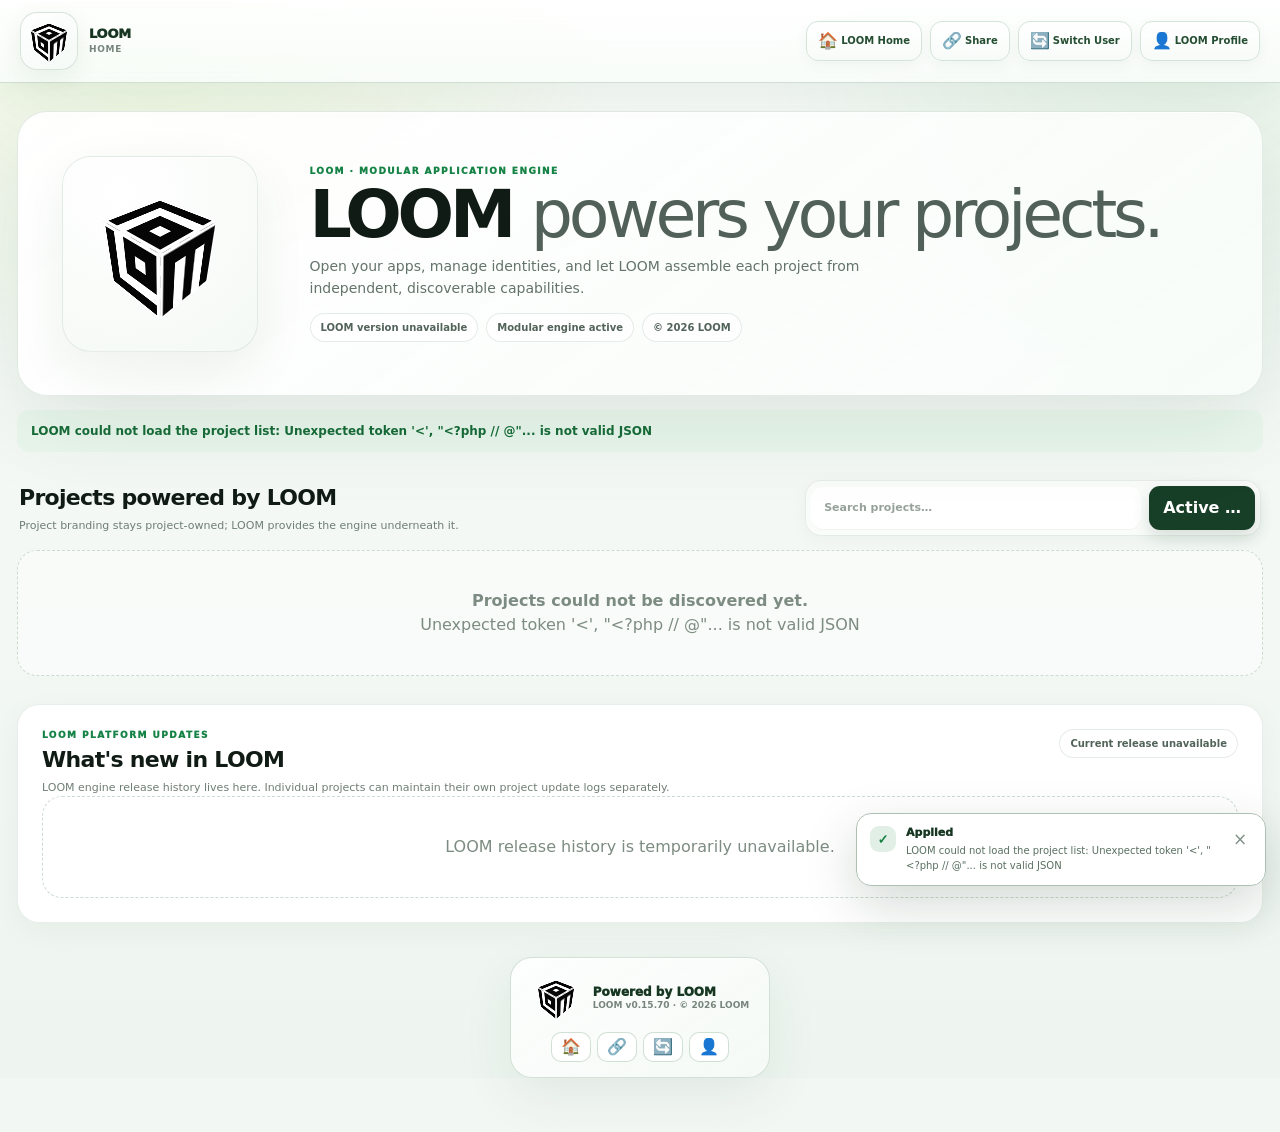
==== commit e3a45621: "LOOM update 0.15.70" ====
--- a/index.html
+++ b/index.html
@@ -1,8 +1,8 @@
-<!doctype html><!-- @loom-file release=0.15.69 revision=83 policy=package-priority -->
-<html lang="en"><head><link rel="icon" type="image/png" data-loom-favicon="1" href="assets/loom-logo.png?v=0.15.69"><meta charset="utf-8"><meta name="viewport" content="width=device-width,initial-scale=1"><meta name="theme-color" content="#f3f7f4"><meta http-equiv="Cache-Control" content="no-store, no-cache, must-revalidate"><title>LOOM · Modular Application Engine</title><link rel="stylesheet" href="engine/loom-design.css?v=0.15.69"><style>
+<!doctype html><!-- @loom-file release=0.15.70 revision=84 policy=package-priority -->
+<html lang="en"><head><link rel="icon" type="image/png" data-loom-favicon="1" href="assets/loom-logo.png?v=0.15.70"><meta charset="utf-8"><meta name="viewport" content="width=device-width,initial-scale=1"><meta name="theme-color" content="#f3f7f4"><meta http-equiv="Cache-Control" content="no-store, no-cache, must-revalidate"><title>LOOM · Modular Application Engine</title><link rel="stylesheet" href="engine/loom-design.css?v=0.15.70"><style>
 :root{--ink:#111b15;--green:#168346;--muted:#6f7e75;--line:#dce8df;--soft:#f4faf5;--admin:#725609}*{box-sizing:border-box}body{margin:0;font-family:Inter,system-ui;background:radial-gradient(circle at 14% -8%,rgba(169,223,79,.22),transparent 30%),radial-gradient(circle at 88% 0,rgba(39,158,56,.13),transparent 28%),linear-gradient(180deg,#f7faf7,#edf4ef);color:var(--ink)}button,a{font:inherit}.wrap{width:min(1180px,calc(100% - 30px));margin:24px auto 44px}.hero{display:grid;grid-template-columns:225px 1fr;gap:30px;align-items:center;padding:34px;border-radius:32px;background:linear-gradient(145deg,rgba(255,255,255,.96),rgba(248,252,249,.92));border:1px solid rgba(205,221,209,.92);box-shadow:0 30px 90px rgba(23,60,36,.12),inset 0 1px #fff;backdrop-filter:blur(18px)}.loom-mark{width:210px;height:210px;display:grid;place-items:center;padding:44px;border-radius:34px;background:radial-gradient(circle at 30% 18%,#fff,#f4f9f5);border:1px solid #e3eee6;overflow:hidden;box-shadow:0 20px 54px rgba(22,71,35,.08),inset 0 1px #fff}.eyebrow{font-size:9px;letter-spacing:.16em;color:var(--green);font-weight:950;text-transform:uppercase}.hero h1{font-size:58px;letter-spacing:-.065em;margin:4px 0 2px}.hero h1 span{font-weight:500;color:#516159}.hero .lead{color:var(--muted);max-width:770px;line-height:1.6;margin:8px 0 0;font-size:13px}.loom-meta{display:flex;align-items:center;gap:8px;flex-wrap:wrap;margin-top:14px}.meta-pill{padding:7px 10px;border:1px solid #dce9df;border-radius:999px;background:#f8fbf8;font-size:10px;font-weight:900;color:#52635a}.admin-banner{grid-column:1/-1;display:grid;grid-template-columns:auto 1fr;gap:13px;align-items:center;margin-top:4px;padding:15px 16px;border:1px solid #e3d39b;border-radius:16px;background:linear-gradient(135deg,#fff9e3,#fffdf7)}.admin-banner[hidden]{display:none}.admin-shield{display:grid;place-items:center;width:48px;height:48px;border-radius:14px;background:#725609;color:#fff;font-size:10px;font-weight:950;letter-spacing:.1em}.admin-banner strong{display:block;color:#624b0a;font-size:14px}.admin-banner p{margin:3px 0 0;color:#7b6a35;font-size:11px;line-height:1.45}.admin-actions{grid-column:1/-1;display:flex;gap:8px;align-items:center;flex-wrap:wrap;padding-top:12px;border-top:1px dashed #eadcae}.admin-actions[hidden]{display:none}.admin-only-label{font-size:8px;font-weight:950;letter-spacing:.13em;color:#7a5e0a;margin-right:3px}.admin-actions button,.admin-actions a{border:1px solid #dfcf96;background:#fff;color:#735709;border-radius:11px;padding:9px 12px;font-weight:900;text-decoration:none;font-size:11px;cursor:pointer}.toolbar{display:flex;justify-content:space-between;align-items:center;gap:12px;flex-wrap:wrap;margin:20px 0 8px}.section-title{margin:0;font-size:20px;letter-spacing:-.025em}.section-copy{font-size:11px;color:var(--muted);margin:4px 0 0}.project-browser-tools{display:flex;align-items:center;gap:8px;flex-wrap:wrap}.project-search{min-width:min(330px,78vw);padding:10px 12px;border:1px solid #cfe2d3;border-radius:999px;background:#fff;color:#274532;font:800 11px/1.2 Inter,system-ui;outline:none}.project-search:focus{border-color:#168346;box-shadow:0 0 0 3px rgba(22,131,70,.10)}.tabs{display:flex;gap:8px}.project-pagination{display:flex;align-items:center;justify-content:center;gap:6px;flex-wrap:wrap;margin:14px 0 4px}.project-pagination[hidden]{display:none}.project-pagination button{border:1px solid #cfe2d3;background:#fff;color:#476253;border-radius:10px;padding:8px 10px;font:900 10px/1 Inter,system-ui;cursor:pointer}.project-pagination button.active{background:#173f27;color:#fff;border-color:#173f27}.project-pagination button:disabled{opacity:.45;cursor:not-allowed}.project-pagination .range{font:800 10px/1.2 Inter,system-ui;color:#6f7e75;margin-right:4px}.tab{border:1px solid #cfe2d3;background:#fff;color:#476253;border-radius:999px;padding:10px 15px;font-weight:900;cursor:pointer}.tab.active{background:#173f27;color:#fff;border-color:#173f27}.grid{display:grid;grid-template-columns:repeat(auto-fit,minmax(300px,1fr));gap:14px;margin-top:12px}.project{background:linear-gradient(145deg,#fff,#f9fcfa);border:1px solid var(--line);border-radius:22px;padding:19px;box-shadow:0 10px 34px rgba(36,68,43,.06);transition:transform .18s ease,border-color .18s ease,box-shadow .18s ease}.project:hover{transform:translateY(-2px);border-color:#c4dcc9;box-shadow:0 18px 44px rgba(36,68,43,.10)}.project-brand{height:82px;width:fit-content;max-width:100%;display:flex;align-items:center;gap:13px;margin:-2px 0 12px;padding:8px 10px;border-radius:15px;background:linear-gradient(135deg,#f9fcf9,#f2f8f3);border:1px solid #e3eee5;overflow:hidden}.project-brand-logo{width:62px;height:62px;flex:0 0 62px;display:block;object-fit:contain}.project-wordmark{min-width:0;display:flex;flex-direction:column;justify-content:center;line-height:.86}.project-wordmark-line{display:block;max-width:100%;font-size:25px;line-height:.86;letter-spacing:-.025em;white-space:nowrap;overflow:hidden;text-overflow:ellipsis}.project-brand-fallback{width:62px;height:62px;display:grid;place-items:center;border-radius:16px;background:#eaf5ec;color:#2b7b42;font-size:28px;font-weight:950}.project h2{font-size:17px;margin:3px 0}.project p{font-size:12px;color:var(--muted);min-height:38px;line-height:1.5}.project .meta{font-size:10px;color:#829087;margin:8px 0 14px}.buttons{display:flex;flex-wrap:wrap;gap:7px}.buttons a,.buttons button{padding:9px 12px;border-radius:11px;background:linear-gradient(180deg,#edf9ef,#e6f5e9);color:#176c38;text-decoration:none;font-weight:900;font-size:11px;border:1px solid #cfe8d5;cursor:pointer;box-shadow:0 4px 12px rgba(22,108,56,.05);transition:transform .15s ease,box-shadow .15s ease}.buttons a:hover,.buttons button:hover{transform:translateY(-1px);box-shadow:0 8px 18px rgba(22,108,56,.10)}.admin-project-tools{margin-top:12px;padding:11px;border-radius:13px;border:1px solid #eadcae;background:#fffaf0}.admin-project-tools .admin-only-label{display:block;margin-bottom:7px}.admin-project-tools .buttons a,.admin-project-tools .buttons button{background:#fff;color:#735709;border-color:#dfcf96}.empty{grid-column:1/-1;padding:38px;text-align:center;border:1px dashed #ccdcd0;border-radius:20px;color:#7d8c82;background:#ffffff7d}.project-loading strong{color:#355f42}.project-loading span{display:inline-block;margin-top:6px}.project-loading:before{content:"";display:block;width:26px;height:26px;margin:0 auto 10px;border:3px solid #d9e9dd;border-top-color:#168346;border-radius:50%;animation:loomHomeProjectSpin .8s linear infinite}@keyframes loomHomeProjectSpin{to{transform:rotate(360deg)}}.updates{margin-top:22px;padding:22px;border:1px solid var(--line);border-radius:24px;background:#fff;box-shadow:0 10px 36px #24442b0a}.updates-head{display:flex;justify-content:space-between;gap:15px;align-items:flex-start}.release{border:1px solid #e3ebe4;border-radius:14px;margin-top:9px;overflow:hidden}.release summary{list-style:none;cursor:pointer;padding:12px 14px;font-size:11px}.release summary::-webkit-details-marker{display:none}.release-detail{padding:12px 15px;border-top:1px solid #edf2ee;font-size:11px;color:#52635a;line-height:1.55}.release-detail h4{margin:12px 0 5px}.release-detail ul{padding-left:20px}.release-detail code{background:#f0f5f1;padding:1px 4px;border-radius:4px}.release-detail pre{overflow:auto;background:#111b15;color:#d8ffe1;padding:10px;border-radius:9px}.foot{margin-top:24px;padding:14px 4px;color:#78867d;font-size:10px;display:flex;justify-content:space-between;gap:10px;flex-wrap:wrap}.modal{position:fixed;inset:0;background:#0d201477;display:none;place-items:center;padding:20px;z-index:20}.modal.open{display:grid}.card{width:min(720px,100%);max-height:min(90vh,900px);overflow:auto;background:#fff;border-radius:22px;padding:24px}.card pre{background:#101a13;color:#caffd7;padding:15px;border-radius:12px;overflow:auto;font-size:11px}.modal-head{display:flex;justify-content:space-between;gap:16px;align-items:flex-start}.modal-close{border:0;background:#eef5ef;color:#35523e;border-radius:10px;width:34px;height:34px;font-size:20px;cursor:pointer}.form-grid{display:grid;grid-template-columns:1fr 1fr;gap:11px;margin-top:16px}.form-field{display:grid;gap:5px}.form-field.wide{grid-column:1/-1}.form-field label{font-size:9px;font-weight:950;letter-spacing:.05em;text-transform:uppercase;color:#597064}.form-field input,.form-field textarea{width:100%;padding:10px 11px;border:1px solid #d6e4d9;border-radius:10px;font:inherit;background:#fff}.brand-color-pair{display:grid;grid-template-columns:52px minmax(0,1fr);gap:8px;align-items:center}.brand-color-pair input[type=color]{height:42px;padding:4px}.brand-color-pair input[type=text]{font-family:ui-monospace,SFMono-Regular,Menlo,monospace;text-transform:uppercase}.form-field textarea{min-height:76px;resize:vertical}.modal-actions{display:flex;gap:8px;flex-wrap:wrap;margin-top:16px}.modal-actions button,.modal-actions a{border:0;border-radius:10px;padding:9px 12px;font-weight:900;font-size:10px;cursor:pointer;text-decoration:none}.primary{background:#147b40;color:#fff}.secondary{background:#edf5ef;color:#35563f}.danger{background:#a43232;color:#fff}.project-logo-preview{min-height:140px;display:grid;place-items:center;border:1px dashed #d2e0d4;border-radius:15px;background:#f8fbf8;padding:12px}.project-logo-preview img{max-width:240px;max-height:130px;object-fit:contain}.project-slug-code{font:800 10px/1.4 ui-monospace,SFMono-Regular,Menlo,monospace;color:#718078;word-break:break-all}.modal-msg{min-height:16px;margin-top:9px;color:#4c6d57;font-size:10px}.draft-bar{display:flex;align-items:center;justify-content:space-between;gap:10px;margin:12px 0 -3px;padding:10px 11px;border:1px solid #d6e5d9;border-radius:12px;background:#f7fbf8;color:#52675a;font-size:10px}.draft-bar[hidden]{display:none}.draft-bar strong{color:#245e38}.draft-bar button{border:1px solid #d5e3d8;border-radius:9px;background:#fff;color:#355c41;padding:6px 8px;font:900 9px/1 Inter,system-ui;cursor:pointer}.advanced-options{grid-column:1/-1;border:1px solid #dce8df;border-radius:13px;background:#f9fcfa;padding:0 11px}.advanced-options summary{cursor:pointer;padding:10px 0;font-size:9px;font-weight:950;letter-spacing:.06em;text-transform:uppercase;color:#557063}.advanced-options[open] summary{border-bottom:1px solid #e6eee8;margin-bottom:10px}.advanced-copy{font-size:9px;color:#74847a;line-height:1.5;margin:-3px 0 9px}.create-draft-note{display:flex;align-items:center;justify-content:space-between;gap:10px;margin-top:11px;color:#74847a;font-size:9px}.field-help-inline{font-size:9px;line-height:1.45;color:#77867d;margin-top:2px}@media(max-width:720px){.form-grid{grid-template-columns:1fr}.form-field.wide{grid-column:auto}.hero{grid-template-columns:1fr;padding:25px}.loom-mark{width:158px;height:158px;padding:36px}.hero h1{font-size:44px}.admin-banner{grid-column:auto}.admin-actions{grid-column:auto}.updates-head{flex-direction:column}}
 
-/* 0.15.69 production polish */
+/* 0.15.70 production polish */
 body.loom-home-page{min-height:100vh;background:radial-gradient(circle at 12% -6%,rgba(169,223,79,.17),transparent 30%),radial-gradient(circle at 92% 0,rgba(39,158,56,.09),transparent 27%),linear-gradient(180deg,#f8fbf8 0,#eef5f0 100%);overflow-x:hidden}
 .loom-home-page .wrap{width:min(1280px,calc(100% - 34px));margin:28px auto 54px}
 .loom-home-page .hero{grid-template-columns:210px minmax(0,1fr);gap:38px;padding:clamp(28px,3.4vw,46px);border-radius:30px;border-color:rgba(51,103,65,.13);box-shadow:0 30px 90px rgba(18,54,29,.095),inset 0 1px rgba(255,255,255,.96)}
@@ -35,7 +35,7 @@
 @media(max-width:820px){.loom-home-page .hero{grid-template-columns:1fr;gap:22px}.loom-home-page .loom-mark{width:150px;height:150px;padding:32px}.loom-home-page .project-browser-tools{width:100%}.loom-home-page .project-search{flex:1 1 240px}.loom-home-page .wrap{width:min(100% - 20px,1280px);margin-top:14px}}
 @media(max-width:520px){.loom-home-page .hero{padding:22px;border-radius:23px}.loom-home-page .hero h1{font-size:42px}.loom-home-page .toolbar{align-items:flex-start}.loom-home-page .project-browser-tools{padding:4px}.loom-home-page .tabs{width:100%}.loom-home-page .tab{flex:1}.loom-home-page .project{min-height:0}.loom-home-page .card{padding:20px;border-radius:20px}}
 
-</style></head><body class="loom-home-page"><div id="loomShellHeader"></div><div class="wrap"><section class="hero"><div id="loomHomeCube" class="loom-mark"></div><div><div class="eyebrow">LOOM · MODULAR APPLICATION ENGINE</div><h1>LOOM <span>powers your projects.</span></h1><p class="lead">Open your apps, manage identities, and let LOOM assemble each project from independent, discoverable capabilities.</p><div class="loom-meta"><span class="meta-pill" id="platformVersionPill">LOOM version…</span><span class="meta-pill">Modular engine active</span><span class="meta-pill">© 2026 LOOM</span></div></div><div id="adminBanner" class="admin-banner" hidden><div class="admin-shield">ADMIN</div><div><strong>Administrator access is active.</strong><p>These protected LOOM controls are shown only because this signed-in identity is authorized as Admin. Regular users cannot see or directly open Admin, Pegboard, Action Registry, archive/restore, database, or user-management tools.</p></div></div><div id="adminActions" class="admin-actions" hidden><span class="admin-only-label">ADMIN PROJECT ACTIONS</span><button id="deploy">＋ New Project</button><a id="importProjectQuick" href="admin/backups/?mode=import">⇧ Import Project</a></div></section><div id="flash"></div><div class="toolbar"><div><h2 class="section-title">Projects powered by LOOM</h2><p class="section-copy">Project branding stays project-owned; LOOM provides the engine underneath it.</p></div><div class="project-browser-tools"><input id="projectSearch" class="project-search" type="search" placeholder="Search projects…" autocomplete="off" aria-label="Search projects"><div class="tabs"><button class="tab active" data-tab="active">Active <span id="activeCount">0</span></button><button class="tab" data-tab="archived" hidden>Archived <span id="archivedCount">0</span></button></div></div></div><div id="projects" class="grid"></div><div id="projectPagination" class="project-pagination" hidden></div><section id="updates" class="updates"><div class="updates-head"><div><div class="eyebrow">LOOM PLATFORM UPDATES</div><h2 class="section-title">What's new in LOOM</h2><p class="section-copy">LOOM engine release history lives here. Individual projects can maintain their own project update logs separately.</p></div><span class="meta-pill" id="currentRelease">Current release…</span></div><div id="releaseList"></div></section><div id="loomShellFooter"></div></div><div id="createModal" class="modal"><div class="card"><div class="modal-head"><div><div class="eyebrow">ADMIN · CREATE PROJECT</div><h2>Create a LOOM project.</h2><p>LOOM creates a safe Instance Project with the barebones shell, identity, module discovery and persistent project workspace. Future LOOM release drops will not overwrite it.</p></div><button id="createClose" class="modal-close" data-loom-tip="Close this window. Any changed project fields are saved as a browser draft.">×</button></div><div id="createDraftBar" class="draft-bar" hidden><div><strong>Recovered project draft</strong><div id="createDraftRecoveredAt">Saved on this browser.</div></div><button id="createDraftDiscard" type="button">Start Fresh</button></div><div class="form-grid"><div class="form-field"><label>Project name · max 140 characters</label><input id="createName" maxlength="140" value="New LOOM Project"></div><div class="form-field"><label>Slug</label><input id="createSlug" value="new-loom-project"></div><div class="form-field wide"><label>Tagline</label><input id="createTagline" value="Powered by LOOM"></div><div class="form-field wide"><label>Description</label><textarea id="createDescription">A new modular LOOM project.</textarea></div><div class="form-field wide"><label>Project bio</label><textarea id="createBio" placeholder="Leave blank to generate a live project bio automatically."></textarea></div><div class="form-field"><label>Project version</label><input id="createVersion" value="0.1.0"></div><div class="form-field"><label>Main brand color · optional <span class="loom-inline-tip" tabindex="0" data-loom-tip="This becomes the project's canonical primary brand color and is inherited by compatible modules.">?</span></label><div class="brand-color-pair"><input id="createPrimaryPicker" type="color" value="#111111"><input id="createPrimary" type="text" maxlength="7" placeholder="#111111 · LOOM default"></div></div><div class="form-field"><label>Accent brand color · optional <span class="loom-inline-tip" tabindex="0" data-loom-tip="This becomes the canonical secondary/accent color for the wordmark and compatible modules.">?</span></label><div class="brand-color-pair"><input id="createAccentPicker" type="color" value="#168346"><input id="createAccent" type="text" maxlength="7" placeholder="#168346 · LOOM default"></div></div><details class="advanced-options"><summary>Advanced project options</summary><div class="advanced-copy">Most projects can leave these defaults alone.</div><div class="form-field"><label>Theme Preset <span class="loom-inline-tip" tabindex="0" data-loom-tip="Machine-readable theme preset key. Leave this as default unless a theme package specifically tells you to use another preset.">?</span></label><input id="createTheme" value="default"><div class="field-help-inline">Default: <code>default</code>. This is the old “Theme Key” field, renamed for clarity.</div></div></details><div class="form-field wide"><label>Optional project logo</label><input id="createLogo" type="file" accept="image/*"><div class="field-help-inline">For privacy and browser limits, logo file bytes are not stored in the local draft. If you leave, choose the file again when you return.</div></div></div><div class="modal-actions"><button id="createProject" class="primary">Create Project</button><button id="createCancel" class="secondary" data-loom-tip="Close project creation. Changed fields remain saved as a draft on this browser.">Close · keep draft</button></div><div class="create-draft-note"><span>Drafts auto-save only on this browser until the project is created.</span><span id="createDraftStatus" class="loom-save-state" data-state="idle">Auto-save ready</span></div><div id="createMsg" class="modal-msg"></div></div></div><div id="manageModal" class="modal"><div class="card"><div class="modal-head"><div><div class="eyebrow">ADMIN · PROJECT IDENTITY</div><h2 id="manageHeading">Manage Project</h2><div id="manageSlug" class="project-slug-code"></div></div><button id="manageClose" class="modal-close">×</button></div><div class="form-grid"><div class="form-field"><label>Project name · max 140 characters</label><input id="manageName" maxlength="140"></div><div class="form-field"><label>Project version</label><input id="manageVersion"></div><div class="form-field wide"><label>Tagline</label><input id="manageTagline"></div><div class="form-field wide"><label>Description</label><textarea id="manageDescription"></textarea></div><div class="form-field wide"><label>Project bio</label><textarea id="manageBio" placeholder="Leave blank to generate a live project bio automatically."></textarea></div><div class="form-field"><label>Main brand color</label><div class="brand-color-pair"><input id="managePrimaryPicker" type="color" value="#111111"><input id="managePrimary" type="text" maxlength="7"></div></div><div class="form-field"><label>Accent brand color</label><div class="brand-color-pair"><input id="manageAccentPicker" type="color" value="#168346"><input id="manageAccent" type="text" maxlength="7"></div></div><div class="form-field"><label>Replace logo.png</label><input id="manageLogoFile" type="file" accept="image/*"></div><div class="form-field wide"><div id="manageLogoPreview" class="project-logo-preview"><span>Project logo</span></div></div><details class="advanced-options"><summary>Advanced project options</summary><div class="advanced-copy">Theme Preset is a machine-readable preset selector. Most projects should use <code>default</code>.</div><div class="form-field"><label>Theme Preset <span class="loom-inline-tip" tabindex="0" data-loom-tip="Leave default unless a theme package tells you to use a specific preset key.">?</span></label><input id="manageTheme"></div></details></div><div class="modal-actions"><button id="manageSave" class="primary">Save Project Identity</button><button id="manageUploadLogo" class="secondary">Upload / Replace Logo</button><a id="manageOpenProject" class="secondary" href="#">Open Project</a><a id="manageAdminSettings" class="secondary" href="#">Full Project Settings</a><button id="manageArchive" class="danger">Archive</button></div><div id="manageMsg" class="modal-msg"></div></div></div><div id="adminClaimModal" class="modal"><div class="card"><div class="eyebrow">FIRST-RUN ADMIN OWNERSHIP</div><h2>Make this identity the LOOM Administrator?</h2><p style="font-size:12px;line-height:1.6;color:#607067">This installation does not have an Administrator yet. The first Admin can create projects, control modules, manage users, database settings and deployment-sensitive configuration. LOOM will not claim Admin automatically.</p><label style="display:flex;gap:10px;align-items:flex-start;margin:16px 0;padding:12px;border:1px solid #dce8df;border-radius:12px"><input id="adminClaimAgree" type="checkbox" style="margin-top:2px"><span style="font-size:11px;line-height:1.5">I understand this identity will become the bootstrap Admin for this LOOM installation.</span></label><div class="modal-actions"><a class="secondary" href="admin/setup/">Guided Admin Setup</a><button id="adminClaimConfirm" class="primary" data-loom-requires="#adminClaimAgree" data-loom-require-message="Check the acknowledgement box before claiming Administrator access.">Become Administrator Here</button><button id="adminClaimLater" class="secondary">Not now</button></div><div style="margin-top:16px;padding:14px;border:1px solid #dce8df;border-radius:14px;background:#f8fbf9"><div class="eyebrow">RESTORE A PREVIOUS OWNER</div><p style="font-size:11px;line-height:1.55;color:#607067;margin:7px 0 10px">Migrating from another LOOM installation? Choose the portable User or Guest ZIP that was exported with the <b>SYSTEM OWNER</b> badge. LOOM restores that complete person first, attaches this fresh browser to them, and creates a brand-new Admin credential for this installation. Old Admin cookies/secrets are never transferred.</p><input id="adminOwnerBundle" type="file" accept=".zip,application/zip" style="width:100%;margin-bottom:9px"><button id="adminImportOwner" class="secondary" data-loom-requires="#adminClaimAgree" data-loom-require-message="Check the acknowledgement box before restoring the previous System Owner.">Import Previous System Owner</button></div><div id="adminClaimMsg" class="modal-msg"></div></div></div><script src="engine/deployment-guard.js?v=0.15.69"></script><script src="engine/identity.js?v=0.15.69"></script><script src="engine/identity-entry.js?v=0.15.69"></script><script src="engine/loom-brand.js?v=0.15.69"></script><script src="engine/loom-time.js?v=0.15.69"></script><script src="engine/loom-global-profile.js?v=0.15.69"></script><script src="engine/loom-toast.js?v=0.15.69"></script><script src="engine/share-referrals.js?v=0.15.69"></script><script src="engine/loom-shell.js?v=0.15.69"></script><script>
+</style></head><body class="loom-home-page"><div id="loomShellHeader"></div><div class="wrap"><section class="hero"><div id="loomHomeCube" class="loom-mark"></div><div><div class="eyebrow">LOOM · MODULAR APPLICATION ENGINE</div><h1>LOOM <span>powers your projects.</span></h1><p class="lead">Open your apps, manage identities, and let LOOM assemble each project from independent, discoverable capabilities.</p><div class="loom-meta"><span class="meta-pill" id="platformVersionPill">LOOM version…</span><span class="meta-pill">Modular engine active</span><span class="meta-pill">© 2026 LOOM</span></div></div><div id="adminBanner" class="admin-banner" hidden><div class="admin-shield">ADMIN</div><div><strong>Administrator access is active.</strong><p>These protected LOOM controls are shown only because this signed-in identity is authorized as Admin. Regular users cannot see or directly open Admin, Pegboard, Action Registry, archive/restore, database, or user-management tools.</p></div></div><div id="adminActions" class="admin-actions" hidden><span class="admin-only-label">ADMIN PROJECT ACTIONS</span><button id="deploy">＋ New Project</button><a id="importProjectQuick" href="admin/backups/?mode=import">⇧ Import Project</a></div></section><div id="flash"></div><div class="toolbar"><div><h2 class="section-title">Projects powered by LOOM</h2><p class="section-copy">Project branding stays project-owned; LOOM provides the engine underneath it.</p></div><div class="project-browser-tools"><input id="projectSearch" class="project-search" type="search" placeholder="Search projects…" autocomplete="off" aria-label="Search projects"><div class="tabs"><button class="tab active" data-tab="active">Active <span id="activeCount">0</span></button><button class="tab" data-tab="archived" hidden>Archived <span id="archivedCount">0</span></button></div></div></div><div id="projects" class="grid"></div><div id="projectPagination" class="project-pagination" hidden></div><section id="updates" class="updates"><div class="updates-head"><div><div class="eyebrow">LOOM PLATFORM UPDATES</div><h2 class="section-title">What's new in LOOM</h2><p class="section-copy">LOOM engine release history lives here. Individual projects can maintain their own project update logs separately.</p></div><span class="meta-pill" id="currentRelease">Current release…</span></div><div id="releaseList"></div></section><div id="loomShellFooter"></div></div><div id="createModal" class="modal"><div class="card"><div class="modal-head"><div><div class="eyebrow">ADMIN · CREATE PROJECT</div><h2>Create a LOOM project.</h2><p>LOOM creates a safe Instance Project with the barebones shell, identity, module discovery and persistent project workspace. Future LOOM release drops will not overwrite it.</p></div><button id="createClose" class="modal-close" data-loom-tip="Close this window. Any changed project fields are saved as a browser draft.">×</button></div><div id="createDraftBar" class="draft-bar" hidden><div><strong>Recovered project draft</strong><div id="createDraftRecoveredAt">Saved on this browser.</div></div><button id="createDraftDiscard" type="button">Start Fresh</button></div><div class="form-grid"><div class="form-field"><label>Project name · max 140 characters</label><input id="createName" maxlength="140" value="New LOOM Project"></div><div class="form-field"><label>Slug</label><input id="createSlug" value="new-loom-project"></div><div class="form-field wide"><label>Tagline</label><input id="createTagline" value="Powered by LOOM"></div><div class="form-field wide"><label>Description</label><textarea id="createDescription">A new modular LOOM project.</textarea></div><div class="form-field wide"><label>Project bio</label><textarea id="createBio" placeholder="Leave blank to generate a live project bio automatically."></textarea></div><div class="form-field"><label>Project version</label><input id="createVersion" value="0.1.0"></div><div class="form-field"><label>Main brand color · optional <span class="loom-inline-tip" tabindex="0" data-loom-tip="This becomes the project's canonical primary brand color and is inherited by compatible modules.">?</span></label><div class="brand-color-pair"><input id="createPrimaryPicker" type="color" value="#111111"><input id="createPrimary" type="text" maxlength="7" placeholder="#111111 · LOOM default"></div></div><div class="form-field"><label>Accent brand color · optional <span class="loom-inline-tip" tabindex="0" data-loom-tip="This becomes the canonical secondary/accent color for the wordmark and compatible modules.">?</span></label><div class="brand-color-pair"><input id="createAccentPicker" type="color" value="#168346"><input id="createAccent" type="text" maxlength="7" placeholder="#168346 · LOOM default"></div></div><details class="advanced-options"><summary>Advanced project options</summary><div class="advanced-copy">Most projects can leave these defaults alone.</div><div class="form-field"><label>Theme Preset <span class="loom-inline-tip" tabindex="0" data-loom-tip="Machine-readable theme preset key. Leave this as default unless a theme package specifically tells you to use another preset.">?</span></label><input id="createTheme" value="default"><div class="field-help-inline">Default: <code>default</code>. This is the old “Theme Key” field, renamed for clarity.</div></div></details><div class="form-field wide"><label>Optional project logo</label><input id="createLogo" type="file" accept="image/*"><div class="field-help-inline">For privacy and browser limits, logo file bytes are not stored in the local draft. If you leave, choose the file again when you return.</div></div></div><div class="modal-actions"><button id="createProject" class="primary">Create Project</button><button id="createCancel" class="secondary" data-loom-tip="Close project creation. Changed fields remain saved as a draft on this browser.">Close · keep draft</button></div><div class="create-draft-note"><span>Drafts auto-save only on this browser until the project is created.</span><span id="createDraftStatus" class="loom-save-state" data-state="idle">Auto-save ready</span></div><div id="createMsg" class="modal-msg"></div></div></div><div id="manageModal" class="modal"><div class="card"><div class="modal-head"><div><div class="eyebrow">ADMIN · PROJECT IDENTITY</div><h2 id="manageHeading">Manage Project</h2><div id="manageSlug" class="project-slug-code"></div></div><button id="manageClose" class="modal-close">×</button></div><div class="form-grid"><div class="form-field"><label>Project name · max 140 characters</label><input id="manageName" maxlength="140"></div><div class="form-field"><label>Project version</label><input id="manageVersion"></div><div class="form-field wide"><label>Tagline</label><input id="manageTagline"></div><div class="form-field wide"><label>Description</label><textarea id="manageDescription"></textarea></div><div class="form-field wide"><label>Project bio</label><textarea id="manageBio" placeholder="Leave blank to generate a live project bio automatically."></textarea></div><div class="form-field"><label>Main brand color</label><div class="brand-color-pair"><input id="managePrimaryPicker" type="color" value="#111111"><input id="managePrimary" type="text" maxlength="7"></div></div><div class="form-field"><label>Accent brand color</label><div class="brand-color-pair"><input id="manageAccentPicker" type="color" value="#168346"><input id="manageAccent" type="text" maxlength="7"></div></div><div class="form-field"><label>Replace logo.png</label><input id="manageLogoFile" type="file" accept="image/*"></div><div class="form-field wide"><div id="manageLogoPreview" class="project-logo-preview"><span>Project logo</span></div></div><details class="advanced-options"><summary>Advanced project options</summary><div class="advanced-copy">Theme Preset is a machine-readable preset selector. Most projects should use <code>default</code>.</div><div class="form-field"><label>Theme Preset <span class="loom-inline-tip" tabindex="0" data-loom-tip="Leave default unless a theme package tells you to use a specific preset key.">?</span></label><input id="manageTheme"></div></details></div><div class="modal-actions"><button id="manageSave" class="primary">Save Project Identity</button><button id="manageUploadLogo" class="secondary">Upload / Replace Logo</button><a id="manageOpenProject" class="secondary" href="#">Open Project</a><a id="manageAdminSettings" class="secondary" href="#">Full Project Settings</a><button id="manageArchive" class="danger">Archive</button></div><div id="manageMsg" class="modal-msg"></div></div></div><div id="adminClaimModal" class="modal"><div class="card"><div class="eyebrow">FIRST-RUN ADMIN OWNERSHIP</div><h2>Make this identity the LOOM Administrator?</h2><p style="font-size:12px;line-height:1.6;color:#607067">This installation does not have an Administrator yet. The first Admin can create projects, control modules, manage users, database settings and deployment-sensitive configuration. LOOM will not claim Admin automatically.</p><label style="display:flex;gap:10px;align-items:flex-start;margin:16px 0;padding:12px;border:1px solid #dce8df;border-radius:12px"><input id="adminClaimAgree" type="checkbox" style="margin-top:2px"><span style="font-size:11px;line-height:1.5">I understand this identity will become the bootstrap Admin for this LOOM installation.</span></label><div class="modal-actions"><a class="secondary" href="admin/setup/">Guided Admin Setup</a><button id="adminClaimConfirm" class="primary" data-loom-requires="#adminClaimAgree" data-loom-require-message="Check the acknowledgement box before claiming Administrator access.">Become Administrator Here</button><button id="adminClaimLater" class="secondary">Not now</button></div><div style="margin-top:16px;padding:14px;border:1px solid #dce8df;border-radius:14px;background:#f8fbf9"><div class="eyebrow">RESTORE A PREVIOUS OWNER</div><p style="font-size:11px;line-height:1.55;color:#607067;margin:7px 0 10px">Migrating from another LOOM installation? Choose the portable User or Guest ZIP that was exported with the <b>SYSTEM OWNER</b> badge. LOOM restores that complete person first, attaches this fresh browser to them, and creates a brand-new Admin credential for this installation. Old Admin cookies/secrets are never transferred.</p><input id="adminOwnerBundle" type="file" accept=".zip,application/zip" style="width:100%;margin-bottom:9px"><button id="adminImportOwner" class="secondary" data-loom-requires="#adminClaimAgree" data-loom-require-message="Check the acknowledgement box before restoring the previous System Owner.">Import Previous System Owner</button></div><div id="adminClaimMsg" class="modal-msg"></div></div></div><script src="engine/deployment-guard.js?v=0.15.70"></script><script src="engine/identity.js?v=0.15.70"></script><script src="engine/identity-entry.js?v=0.15.70"></script><script src="engine/loom-brand.js?v=0.15.70"></script><script src="engine/loom-time.js?v=0.15.70"></script><script src="engine/loom-global-profile.js?v=0.15.70"></script><script src="engine/loom-toast.js?v=0.15.70"></script><script src="engine/share-referrals.js?v=0.15.70"></script><script src="engine/loom-shell.js?v=0.15.70"></script><script>
 let state={projects:[],archived_projects:[]},tab='active',isAdmin=false,globalSettings=null,homeIdentity=null,projectsLoading=true,projectsResolved=false,projectsError='',projectQuery='',projectPage=1,homeRecoveryAttempts=0,homeRecoveryTimer=null;const PROJECTS_PER_PAGE=10;const $=s=>document.querySelector(s),esc=s=>String(s??'').replace(/[&<>"']/g,c=>({'&':'&amp;','<':'&lt;','>':'&gt;','"':'&quot;',"'":'&#39;'}[c]));
 function flash(msg,type='success'){const e=document.getElementById('flash');e.textContent=msg;e.style.cssText='margin:14px 0;padding:12px 14px;border-radius:12px;background:#eaf7ed;color:#176c38;font-size:12px;font-weight:800';window.LoomToast?.show?.(msg,{type,dedupeKey:'home-flash'});setTimeout(()=>e.textContent='',4200)}
 function safeCssFont(s){return String(s||'system-ui').replace(/[<>;{}]/g,'').replace(/["']/g,'').slice(0,80)||'system-ui'}function safeColor(s,f){const v=String(s||'').toUpperCase();return /^#[0-9A-F]{6}$/.test(v)?v:f}function normalizeHex(v){const s=String(v||'').trim().toUpperCase();return /^#[0-9A-F]{6}$/.test(s)?s:''}function bindBrandColor(pickerId,textId,defaultColor){const picker=$('#'+pickerId),text=$('#'+textId);if(!picker||!text)return;picker.addEventListener('input',()=>{text.value=picker.value.toUpperCase()});text.addEventListener('input',()=>{const v=normalizeHex(text.value);if(v)picker.value=v});if(!picker.value)picker.value=defaultColor}
--- a/engine/loom-design.css
+++ b/engine/loom-design.css
@@ -1,4 +1,4 @@
-/* @loom-file release=0.15.69 revision=9 policy=package-priority */
+/* @loom-file release=0.15.70 revision=10 policy=package-priority */
 /* LOOM v0.12.14 visual foundation — polished defaults, same semantics */
 :root{
   color-scheme:light;
@@ -127,7 +127,7 @@
 }
 
 
-/* LOOM 0.15.69 production UI pass — shared platform defaults only. */
+/* LOOM 0.15.70 production UI pass — shared platform defaults only. */
 :root{
   --loom-canvas:#f3f7f4;
   --loom-canvas-tint:#edf4ef;
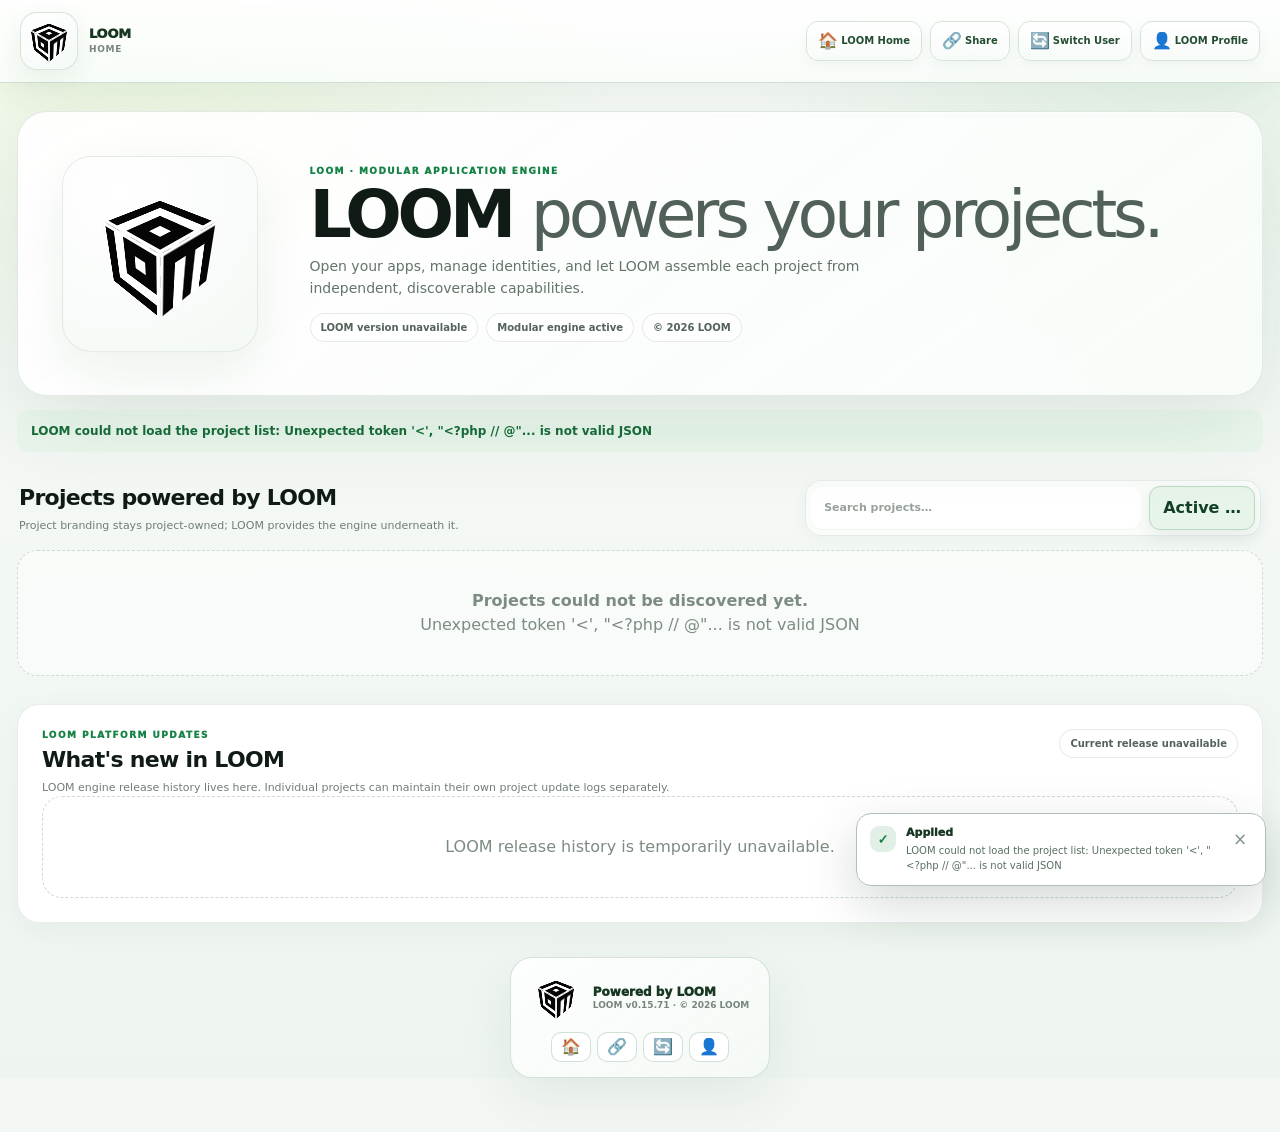
==== commit 02c2d717: "LOOM update 0.15.71" ====
--- a/index.html
+++ b/index.html
@@ -1,8 +1,8 @@
-<!doctype html><!-- @loom-file release=0.15.70 revision=84 policy=package-priority -->
-<html lang="en"><head><link rel="icon" type="image/png" data-loom-favicon="1" href="assets/loom-logo.png?v=0.15.70"><meta charset="utf-8"><meta name="viewport" content="width=device-width,initial-scale=1"><meta name="theme-color" content="#f3f7f4"><meta http-equiv="Cache-Control" content="no-store, no-cache, must-revalidate"><title>LOOM · Modular Application Engine</title><link rel="stylesheet" href="engine/loom-design.css?v=0.15.70"><style>
+<!doctype html><!-- @loom-file release=0.15.71 revision=85 policy=package-priority -->
+<html lang="en"><head><link rel="icon" type="image/png" data-loom-favicon="1" href="assets/loom-logo.png?v=0.15.71"><meta charset="utf-8"><meta name="viewport" content="width=device-width,initial-scale=1"><meta name="theme-color" content="#f3f7f4"><meta http-equiv="Cache-Control" content="no-store, no-cache, must-revalidate"><title>LOOM · Modular Application Engine</title><link rel="stylesheet" href="engine/loom-design.css?v=0.15.71"><style>
 :root{--ink:#111b15;--green:#168346;--muted:#6f7e75;--line:#dce8df;--soft:#f4faf5;--admin:#725609}*{box-sizing:border-box}body{margin:0;font-family:Inter,system-ui;background:radial-gradient(circle at 14% -8%,rgba(169,223,79,.22),transparent 30%),radial-gradient(circle at 88% 0,rgba(39,158,56,.13),transparent 28%),linear-gradient(180deg,#f7faf7,#edf4ef);color:var(--ink)}button,a{font:inherit}.wrap{width:min(1180px,calc(100% - 30px));margin:24px auto 44px}.hero{display:grid;grid-template-columns:225px 1fr;gap:30px;align-items:center;padding:34px;border-radius:32px;background:linear-gradient(145deg,rgba(255,255,255,.96),rgba(248,252,249,.92));border:1px solid rgba(205,221,209,.92);box-shadow:0 30px 90px rgba(23,60,36,.12),inset 0 1px #fff;backdrop-filter:blur(18px)}.loom-mark{width:210px;height:210px;display:grid;place-items:center;padding:44px;border-radius:34px;background:radial-gradient(circle at 30% 18%,#fff,#f4f9f5);border:1px solid #e3eee6;overflow:hidden;box-shadow:0 20px 54px rgba(22,71,35,.08),inset 0 1px #fff}.eyebrow{font-size:9px;letter-spacing:.16em;color:var(--green);font-weight:950;text-transform:uppercase}.hero h1{font-size:58px;letter-spacing:-.065em;margin:4px 0 2px}.hero h1 span{font-weight:500;color:#516159}.hero .lead{color:var(--muted);max-width:770px;line-height:1.6;margin:8px 0 0;font-size:13px}.loom-meta{display:flex;align-items:center;gap:8px;flex-wrap:wrap;margin-top:14px}.meta-pill{padding:7px 10px;border:1px solid #dce9df;border-radius:999px;background:#f8fbf8;font-size:10px;font-weight:900;color:#52635a}.admin-banner{grid-column:1/-1;display:grid;grid-template-columns:auto 1fr;gap:13px;align-items:center;margin-top:4px;padding:15px 16px;border:1px solid #e3d39b;border-radius:16px;background:linear-gradient(135deg,#fff9e3,#fffdf7)}.admin-banner[hidden]{display:none}.admin-shield{display:grid;place-items:center;width:48px;height:48px;border-radius:14px;background:#725609;color:#fff;font-size:10px;font-weight:950;letter-spacing:.1em}.admin-banner strong{display:block;color:#624b0a;font-size:14px}.admin-banner p{margin:3px 0 0;color:#7b6a35;font-size:11px;line-height:1.45}.admin-actions{grid-column:1/-1;display:flex;gap:8px;align-items:center;flex-wrap:wrap;padding-top:12px;border-top:1px dashed #eadcae}.admin-actions[hidden]{display:none}.admin-only-label{font-size:8px;font-weight:950;letter-spacing:.13em;color:#7a5e0a;margin-right:3px}.admin-actions button,.admin-actions a{border:1px solid #dfcf96;background:#fff;color:#735709;border-radius:11px;padding:9px 12px;font-weight:900;text-decoration:none;font-size:11px;cursor:pointer}.toolbar{display:flex;justify-content:space-between;align-items:center;gap:12px;flex-wrap:wrap;margin:20px 0 8px}.section-title{margin:0;font-size:20px;letter-spacing:-.025em}.section-copy{font-size:11px;color:var(--muted);margin:4px 0 0}.project-browser-tools{display:flex;align-items:center;gap:8px;flex-wrap:wrap}.project-search{min-width:min(330px,78vw);padding:10px 12px;border:1px solid #cfe2d3;border-radius:999px;background:#fff;color:#274532;font:800 11px/1.2 Inter,system-ui;outline:none}.project-search:focus{border-color:#168346;box-shadow:0 0 0 3px rgba(22,131,70,.10)}.tabs{display:flex;gap:8px}.project-pagination{display:flex;align-items:center;justify-content:center;gap:6px;flex-wrap:wrap;margin:14px 0 4px}.project-pagination[hidden]{display:none}.project-pagination button{border:1px solid #cfe2d3;background:#fff;color:#476253;border-radius:10px;padding:8px 10px;font:900 10px/1 Inter,system-ui;cursor:pointer}.project-pagination button.active{background:#173f27;color:#fff;border-color:#173f27}.project-pagination button:disabled{opacity:.45;cursor:not-allowed}.project-pagination .range{font:800 10px/1.2 Inter,system-ui;color:#6f7e75;margin-right:4px}.tab{border:1px solid #cfe2d3;background:#fff;color:#476253;border-radius:999px;padding:10px 15px;font-weight:900;cursor:pointer}.tab.active{background:#173f27;color:#fff;border-color:#173f27}.grid{display:grid;grid-template-columns:repeat(auto-fit,minmax(300px,1fr));gap:14px;margin-top:12px}.project{background:linear-gradient(145deg,#fff,#f9fcfa);border:1px solid var(--line);border-radius:22px;padding:19px;box-shadow:0 10px 34px rgba(36,68,43,.06);transition:transform .18s ease,border-color .18s ease,box-shadow .18s ease}.project:hover{transform:translateY(-2px);border-color:#c4dcc9;box-shadow:0 18px 44px rgba(36,68,43,.10)}.project-brand{height:82px;width:fit-content;max-width:100%;display:flex;align-items:center;gap:13px;margin:-2px 0 12px;padding:8px 10px;border-radius:15px;background:linear-gradient(135deg,#f9fcf9,#f2f8f3);border:1px solid #e3eee5;overflow:hidden}.project-brand-logo{width:62px;height:62px;flex:0 0 62px;display:block;object-fit:contain}.project-wordmark{min-width:0;display:flex;flex-direction:column;justify-content:center;line-height:.86}.project-wordmark-line{display:block;max-width:100%;font-size:25px;line-height:.86;letter-spacing:-.025em;white-space:nowrap;overflow:hidden;text-overflow:ellipsis}.project-brand-fallback{width:62px;height:62px;display:grid;place-items:center;border-radius:16px;background:#eaf5ec;color:#2b7b42;font-size:28px;font-weight:950}.project h2{font-size:17px;margin:3px 0}.project p{font-size:12px;color:var(--muted);min-height:38px;line-height:1.5}.project .meta{font-size:10px;color:#829087;margin:8px 0 14px}.buttons{display:flex;flex-wrap:wrap;gap:7px}.buttons a,.buttons button{padding:9px 12px;border-radius:11px;background:linear-gradient(180deg,#edf9ef,#e6f5e9);color:#176c38;text-decoration:none;font-weight:900;font-size:11px;border:1px solid #cfe8d5;cursor:pointer;box-shadow:0 4px 12px rgba(22,108,56,.05);transition:transform .15s ease,box-shadow .15s ease}.buttons a:hover,.buttons button:hover{transform:translateY(-1px);box-shadow:0 8px 18px rgba(22,108,56,.10)}.admin-project-tools{margin-top:12px;padding:11px;border-radius:13px;border:1px solid #eadcae;background:#fffaf0}.admin-project-tools .admin-only-label{display:block;margin-bottom:7px}.admin-project-tools .buttons a,.admin-project-tools .buttons button{background:#fff;color:#735709;border-color:#dfcf96}.empty{grid-column:1/-1;padding:38px;text-align:center;border:1px dashed #ccdcd0;border-radius:20px;color:#7d8c82;background:#ffffff7d}.project-loading strong{color:#355f42}.project-loading span{display:inline-block;margin-top:6px}.project-loading:before{content:"";display:block;width:26px;height:26px;margin:0 auto 10px;border:3px solid #d9e9dd;border-top-color:#168346;border-radius:50%;animation:loomHomeProjectSpin .8s linear infinite}@keyframes loomHomeProjectSpin{to{transform:rotate(360deg)}}.updates{margin-top:22px;padding:22px;border:1px solid var(--line);border-radius:24px;background:#fff;box-shadow:0 10px 36px #24442b0a}.updates-head{display:flex;justify-content:space-between;gap:15px;align-items:flex-start}.release{border:1px solid #e3ebe4;border-radius:14px;margin-top:9px;overflow:hidden}.release summary{list-style:none;cursor:pointer;padding:12px 14px;font-size:11px}.release summary::-webkit-details-marker{display:none}.release-detail{padding:12px 15px;border-top:1px solid #edf2ee;font-size:11px;color:#52635a;line-height:1.55}.release-detail h4{margin:12px 0 5px}.release-detail ul{padding-left:20px}.release-detail code{background:#f0f5f1;padding:1px 4px;border-radius:4px}.release-detail pre{overflow:auto;background:#111b15;color:#d8ffe1;padding:10px;border-radius:9px}.foot{margin-top:24px;padding:14px 4px;color:#78867d;font-size:10px;display:flex;justify-content:space-between;gap:10px;flex-wrap:wrap}.modal{position:fixed;inset:0;background:#0d201477;display:none;place-items:center;padding:20px;z-index:20}.modal.open{display:grid}.card{width:min(720px,100%);max-height:min(90vh,900px);overflow:auto;background:#fff;border-radius:22px;padding:24px}.card pre{background:#101a13;color:#caffd7;padding:15px;border-radius:12px;overflow:auto;font-size:11px}.modal-head{display:flex;justify-content:space-between;gap:16px;align-items:flex-start}.modal-close{border:0;background:#eef5ef;color:#35523e;border-radius:10px;width:34px;height:34px;font-size:20px;cursor:pointer}.form-grid{display:grid;grid-template-columns:1fr 1fr;gap:11px;margin-top:16px}.form-field{display:grid;gap:5px}.form-field.wide{grid-column:1/-1}.form-field label{font-size:9px;font-weight:950;letter-spacing:.05em;text-transform:uppercase;color:#597064}.form-field input,.form-field textarea{width:100%;padding:10px 11px;border:1px solid #d6e4d9;border-radius:10px;font:inherit;background:#fff}.brand-color-pair{display:grid;grid-template-columns:52px minmax(0,1fr);gap:8px;align-items:center}.brand-color-pair input[type=color]{height:42px;padding:4px}.brand-color-pair input[type=text]{font-family:ui-monospace,SFMono-Regular,Menlo,monospace;text-transform:uppercase}.form-field textarea{min-height:76px;resize:vertical}.modal-actions{display:flex;gap:8px;flex-wrap:wrap;margin-top:16px}.modal-actions button,.modal-actions a{border:0;border-radius:10px;padding:9px 12px;font-weight:900;font-size:10px;cursor:pointer;text-decoration:none}.primary{background:#147b40;color:#fff}.secondary{background:#edf5ef;color:#35563f}.danger{background:#a43232;color:#fff}.project-logo-preview{min-height:140px;display:grid;place-items:center;border:1px dashed #d2e0d4;border-radius:15px;background:#f8fbf8;padding:12px}.project-logo-preview img{max-width:240px;max-height:130px;object-fit:contain}.project-slug-code{font:800 10px/1.4 ui-monospace,SFMono-Regular,Menlo,monospace;color:#718078;word-break:break-all}.modal-msg{min-height:16px;margin-top:9px;color:#4c6d57;font-size:10px}.draft-bar{display:flex;align-items:center;justify-content:space-between;gap:10px;margin:12px 0 -3px;padding:10px 11px;border:1px solid #d6e5d9;border-radius:12px;background:#f7fbf8;color:#52675a;font-size:10px}.draft-bar[hidden]{display:none}.draft-bar strong{color:#245e38}.draft-bar button{border:1px solid #d5e3d8;border-radius:9px;background:#fff;color:#355c41;padding:6px 8px;font:900 9px/1 Inter,system-ui;cursor:pointer}.advanced-options{grid-column:1/-1;border:1px solid #dce8df;border-radius:13px;background:#f9fcfa;padding:0 11px}.advanced-options summary{cursor:pointer;padding:10px 0;font-size:9px;font-weight:950;letter-spacing:.06em;text-transform:uppercase;color:#557063}.advanced-options[open] summary{border-bottom:1px solid #e6eee8;margin-bottom:10px}.advanced-copy{font-size:9px;color:#74847a;line-height:1.5;margin:-3px 0 9px}.create-draft-note{display:flex;align-items:center;justify-content:space-between;gap:10px;margin-top:11px;color:#74847a;font-size:9px}.field-help-inline{font-size:9px;line-height:1.45;color:#77867d;margin-top:2px}@media(max-width:720px){.form-grid{grid-template-columns:1fr}.form-field.wide{grid-column:auto}.hero{grid-template-columns:1fr;padding:25px}.loom-mark{width:158px;height:158px;padding:36px}.hero h1{font-size:44px}.admin-banner{grid-column:auto}.admin-actions{grid-column:auto}.updates-head{flex-direction:column}}
 
-/* 0.15.70 production polish */
+/* 0.15.71 production polish */
 body.loom-home-page{min-height:100vh;background:radial-gradient(circle at 12% -6%,rgba(169,223,79,.17),transparent 30%),radial-gradient(circle at 92% 0,rgba(39,158,56,.09),transparent 27%),linear-gradient(180deg,#f8fbf8 0,#eef5f0 100%);overflow-x:hidden}
 .loom-home-page .wrap{width:min(1280px,calc(100% - 34px));margin:28px auto 54px}
 .loom-home-page .hero{grid-template-columns:210px minmax(0,1fr);gap:38px;padding:clamp(28px,3.4vw,46px);border-radius:30px;border-color:rgba(51,103,65,.13);box-shadow:0 30px 90px rgba(18,54,29,.095),inset 0 1px rgba(255,255,255,.96)}
@@ -15,7 +15,7 @@
 .loom-home-page .section-title{font-size:22px;letter-spacing:-.032em}
 .loom-home-page .project-browser-tools{padding:5px;border:1px solid rgba(51,103,65,.10);border-radius:16px;background:rgba(255,255,255,.55);box-shadow:0 4px 18px rgba(20,59,31,.035)}
 .loom-home-page .project-search{min-height:42px;border-radius:12px;border-color:transparent;background:#fff;box-shadow:0 1px 0 rgba(16,49,25,.035)}
-.loom-home-page .tabs{gap:4px}.loom-home-page .tab{min-height:42px;border-radius:11px;padding:9px 13px;border-color:transparent;background:transparent}.loom-home-page .tab.active{background:#173f27;box-shadow:0 7px 17px rgba(23,63,39,.16)}
+.loom-home-page .tabs{gap:4px}.loom-home-page .tab{min-height:42px;border-radius:11px;padding:9px 13px;border-color:transparent;background:transparent}.loom-home-page .tab.active{background:#e6f4e9;color:#123f25;border-color:#b9d9c1;box-shadow:0 7px 17px rgba(23,63,39,.08)}
 .loom-home-page .grid{grid-template-columns:repeat(auto-fit,minmax(min(100%,330px),1fr));gap:16px;margin-top:14px}
 .loom-home-page .project{display:flex;flex-direction:column;min-height:300px;padding:20px;border-radius:21px;border-color:rgba(51,103,65,.12);box-shadow:0 8px 28px rgba(18,54,29,.05),0 1px 2px rgba(18,54,29,.025)}
 .loom-home-page .project:hover{transform:translateY(-3px);border-color:rgba(22,131,70,.24);box-shadow:0 20px 48px rgba(18,54,29,.095),0 2px 5px rgba(18,54,29,.035)}
@@ -35,7 +35,7 @@
 @media(max-width:820px){.loom-home-page .hero{grid-template-columns:1fr;gap:22px}.loom-home-page .loom-mark{width:150px;height:150px;padding:32px}.loom-home-page .project-browser-tools{width:100%}.loom-home-page .project-search{flex:1 1 240px}.loom-home-page .wrap{width:min(100% - 20px,1280px);margin-top:14px}}
 @media(max-width:520px){.loom-home-page .hero{padding:22px;border-radius:23px}.loom-home-page .hero h1{font-size:42px}.loom-home-page .toolbar{align-items:flex-start}.loom-home-page .project-browser-tools{padding:4px}.loom-home-page .tabs{width:100%}.loom-home-page .tab{flex:1}.loom-home-page .project{min-height:0}.loom-home-page .card{padding:20px;border-radius:20px}}
 
-</style></head><body class="loom-home-page"><div id="loomShellHeader"></div><div class="wrap"><section class="hero"><div id="loomHomeCube" class="loom-mark"></div><div><div class="eyebrow">LOOM · MODULAR APPLICATION ENGINE</div><h1>LOOM <span>powers your projects.</span></h1><p class="lead">Open your apps, manage identities, and let LOOM assemble each project from independent, discoverable capabilities.</p><div class="loom-meta"><span class="meta-pill" id="platformVersionPill">LOOM version…</span><span class="meta-pill">Modular engine active</span><span class="meta-pill">© 2026 LOOM</span></div></div><div id="adminBanner" class="admin-banner" hidden><div class="admin-shield">ADMIN</div><div><strong>Administrator access is active.</strong><p>These protected LOOM controls are shown only because this signed-in identity is authorized as Admin. Regular users cannot see or directly open Admin, Pegboard, Action Registry, archive/restore, database, or user-management tools.</p></div></div><div id="adminActions" class="admin-actions" hidden><span class="admin-only-label">ADMIN PROJECT ACTIONS</span><button id="deploy">＋ New Project</button><a id="importProjectQuick" href="admin/backups/?mode=import">⇧ Import Project</a></div></section><div id="flash"></div><div class="toolbar"><div><h2 class="section-title">Projects powered by LOOM</h2><p class="section-copy">Project branding stays project-owned; LOOM provides the engine underneath it.</p></div><div class="project-browser-tools"><input id="projectSearch" class="project-search" type="search" placeholder="Search projects…" autocomplete="off" aria-label="Search projects"><div class="tabs"><button class="tab active" data-tab="active">Active <span id="activeCount">0</span></button><button class="tab" data-tab="archived" hidden>Archived <span id="archivedCount">0</span></button></div></div></div><div id="projects" class="grid"></div><div id="projectPagination" class="project-pagination" hidden></div><section id="updates" class="updates"><div class="updates-head"><div><div class="eyebrow">LOOM PLATFORM UPDATES</div><h2 class="section-title">What's new in LOOM</h2><p class="section-copy">LOOM engine release history lives here. Individual projects can maintain their own project update logs separately.</p></div><span class="meta-pill" id="currentRelease">Current release…</span></div><div id="releaseList"></div></section><div id="loomShellFooter"></div></div><div id="createModal" class="modal"><div class="card"><div class="modal-head"><div><div class="eyebrow">ADMIN · CREATE PROJECT</div><h2>Create a LOOM project.</h2><p>LOOM creates a safe Instance Project with the barebones shell, identity, module discovery and persistent project workspace. Future LOOM release drops will not overwrite it.</p></div><button id="createClose" class="modal-close" data-loom-tip="Close this window. Any changed project fields are saved as a browser draft.">×</button></div><div id="createDraftBar" class="draft-bar" hidden><div><strong>Recovered project draft</strong><div id="createDraftRecoveredAt">Saved on this browser.</div></div><button id="createDraftDiscard" type="button">Start Fresh</button></div><div class="form-grid"><div class="form-field"><label>Project name · max 140 characters</label><input id="createName" maxlength="140" value="New LOOM Project"></div><div class="form-field"><label>Slug</label><input id="createSlug" value="new-loom-project"></div><div class="form-field wide"><label>Tagline</label><input id="createTagline" value="Powered by LOOM"></div><div class="form-field wide"><label>Description</label><textarea id="createDescription">A new modular LOOM project.</textarea></div><div class="form-field wide"><label>Project bio</label><textarea id="createBio" placeholder="Leave blank to generate a live project bio automatically."></textarea></div><div class="form-field"><label>Project version</label><input id="createVersion" value="0.1.0"></div><div class="form-field"><label>Main brand color · optional <span class="loom-inline-tip" tabindex="0" data-loom-tip="This becomes the project's canonical primary brand color and is inherited by compatible modules.">?</span></label><div class="brand-color-pair"><input id="createPrimaryPicker" type="color" value="#111111"><input id="createPrimary" type="text" maxlength="7" placeholder="#111111 · LOOM default"></div></div><div class="form-field"><label>Accent brand color · optional <span class="loom-inline-tip" tabindex="0" data-loom-tip="This becomes the canonical secondary/accent color for the wordmark and compatible modules.">?</span></label><div class="brand-color-pair"><input id="createAccentPicker" type="color" value="#168346"><input id="createAccent" type="text" maxlength="7" placeholder="#168346 · LOOM default"></div></div><details class="advanced-options"><summary>Advanced project options</summary><div class="advanced-copy">Most projects can leave these defaults alone.</div><div class="form-field"><label>Theme Preset <span class="loom-inline-tip" tabindex="0" data-loom-tip="Machine-readable theme preset key. Leave this as default unless a theme package specifically tells you to use another preset.">?</span></label><input id="createTheme" value="default"><div class="field-help-inline">Default: <code>default</code>. This is the old “Theme Key” field, renamed for clarity.</div></div></details><div class="form-field wide"><label>Optional project logo</label><input id="createLogo" type="file" accept="image/*"><div class="field-help-inline">For privacy and browser limits, logo file bytes are not stored in the local draft. If you leave, choose the file again when you return.</div></div></div><div class="modal-actions"><button id="createProject" class="primary">Create Project</button><button id="createCancel" class="secondary" data-loom-tip="Close project creation. Changed fields remain saved as a draft on this browser.">Close · keep draft</button></div><div class="create-draft-note"><span>Drafts auto-save only on this browser until the project is created.</span><span id="createDraftStatus" class="loom-save-state" data-state="idle">Auto-save ready</span></div><div id="createMsg" class="modal-msg"></div></div></div><div id="manageModal" class="modal"><div class="card"><div class="modal-head"><div><div class="eyebrow">ADMIN · PROJECT IDENTITY</div><h2 id="manageHeading">Manage Project</h2><div id="manageSlug" class="project-slug-code"></div></div><button id="manageClose" class="modal-close">×</button></div><div class="form-grid"><div class="form-field"><label>Project name · max 140 characters</label><input id="manageName" maxlength="140"></div><div class="form-field"><label>Project version</label><input id="manageVersion"></div><div class="form-field wide"><label>Tagline</label><input id="manageTagline"></div><div class="form-field wide"><label>Description</label><textarea id="manageDescription"></textarea></div><div class="form-field wide"><label>Project bio</label><textarea id="manageBio" placeholder="Leave blank to generate a live project bio automatically."></textarea></div><div class="form-field"><label>Main brand color</label><div class="brand-color-pair"><input id="managePrimaryPicker" type="color" value="#111111"><input id="managePrimary" type="text" maxlength="7"></div></div><div class="form-field"><label>Accent brand color</label><div class="brand-color-pair"><input id="manageAccentPicker" type="color" value="#168346"><input id="manageAccent" type="text" maxlength="7"></div></div><div class="form-field"><label>Replace logo.png</label><input id="manageLogoFile" type="file" accept="image/*"></div><div class="form-field wide"><div id="manageLogoPreview" class="project-logo-preview"><span>Project logo</span></div></div><details class="advanced-options"><summary>Advanced project options</summary><div class="advanced-copy">Theme Preset is a machine-readable preset selector. Most projects should use <code>default</code>.</div><div class="form-field"><label>Theme Preset <span class="loom-inline-tip" tabindex="0" data-loom-tip="Leave default unless a theme package tells you to use a specific preset key.">?</span></label><input id="manageTheme"></div></details></div><div class="modal-actions"><button id="manageSave" class="primary">Save Project Identity</button><button id="manageUploadLogo" class="secondary">Upload / Replace Logo</button><a id="manageOpenProject" class="secondary" href="#">Open Project</a><a id="manageAdminSettings" class="secondary" href="#">Full Project Settings</a><button id="manageArchive" class="danger">Archive</button></div><div id="manageMsg" class="modal-msg"></div></div></div><div id="adminClaimModal" class="modal"><div class="card"><div class="eyebrow">FIRST-RUN ADMIN OWNERSHIP</div><h2>Make this identity the LOOM Administrator?</h2><p style="font-size:12px;line-height:1.6;color:#607067">This installation does not have an Administrator yet. The first Admin can create projects, control modules, manage users, database settings and deployment-sensitive configuration. LOOM will not claim Admin automatically.</p><label style="display:flex;gap:10px;align-items:flex-start;margin:16px 0;padding:12px;border:1px solid #dce8df;border-radius:12px"><input id="adminClaimAgree" type="checkbox" style="margin-top:2px"><span style="font-size:11px;line-height:1.5">I understand this identity will become the bootstrap Admin for this LOOM installation.</span></label><div class="modal-actions"><a class="secondary" href="admin/setup/">Guided Admin Setup</a><button id="adminClaimConfirm" class="primary" data-loom-requires="#adminClaimAgree" data-loom-require-message="Check the acknowledgement box before claiming Administrator access.">Become Administrator Here</button><button id="adminClaimLater" class="secondary">Not now</button></div><div style="margin-top:16px;padding:14px;border:1px solid #dce8df;border-radius:14px;background:#f8fbf9"><div class="eyebrow">RESTORE A PREVIOUS OWNER</div><p style="font-size:11px;line-height:1.55;color:#607067;margin:7px 0 10px">Migrating from another LOOM installation? Choose the portable User or Guest ZIP that was exported with the <b>SYSTEM OWNER</b> badge. LOOM restores that complete person first, attaches this fresh browser to them, and creates a brand-new Admin credential for this installation. Old Admin cookies/secrets are never transferred.</p><input id="adminOwnerBundle" type="file" accept=".zip,application/zip" style="width:100%;margin-bottom:9px"><button id="adminImportOwner" class="secondary" data-loom-requires="#adminClaimAgree" data-loom-require-message="Check the acknowledgement box before restoring the previous System Owner.">Import Previous System Owner</button></div><div id="adminClaimMsg" class="modal-msg"></div></div></div><script src="engine/deployment-guard.js?v=0.15.70"></script><script src="engine/identity.js?v=0.15.70"></script><script src="engine/identity-entry.js?v=0.15.70"></script><script src="engine/loom-brand.js?v=0.15.70"></script><script src="engine/loom-time.js?v=0.15.70"></script><script src="engine/loom-global-profile.js?v=0.15.70"></script><script src="engine/loom-toast.js?v=0.15.70"></script><script src="engine/share-referrals.js?v=0.15.70"></script><script src="engine/loom-shell.js?v=0.15.70"></script><script>
+</style></head><body class="loom-home-page"><div id="loomShellHeader"></div><div class="wrap"><section class="hero"><div id="loomHomeCube" class="loom-mark"></div><div><div class="eyebrow">LOOM · MODULAR APPLICATION ENGINE</div><h1>LOOM <span>powers your projects.</span></h1><p class="lead">Open your apps, manage identities, and let LOOM assemble each project from independent, discoverable capabilities.</p><div class="loom-meta"><span class="meta-pill" id="platformVersionPill">LOOM version…</span><span class="meta-pill">Modular engine active</span><span class="meta-pill">© 2026 LOOM</span></div></div><div id="adminBanner" class="admin-banner" hidden><div class="admin-shield">ADMIN</div><div><strong>Administrator access is active.</strong><p>These protected LOOM controls are shown only because this signed-in identity is authorized as Admin. Regular users cannot see or directly open Admin, Pegboard, Action Registry, archive/restore, database, or user-management tools.</p></div></div><div id="adminActions" class="admin-actions" hidden><span class="admin-only-label">ADMIN PROJECT ACTIONS</span><button id="deploy">＋ New Project</button><a id="importProjectQuick" href="admin/backups/?mode=import">⇧ Import Project</a></div></section><div id="flash"></div><div class="toolbar"><div><h2 class="section-title">Projects powered by LOOM</h2><p class="section-copy">Project branding stays project-owned; LOOM provides the engine underneath it.</p></div><div class="project-browser-tools"><input id="projectSearch" class="project-search" type="search" placeholder="Search projects…" autocomplete="off" aria-label="Search projects"><div class="tabs"><button class="tab active" data-tab="active">Active <span id="activeCount">0</span></button><button class="tab" data-tab="archived" hidden>Archived <span id="archivedCount">0</span></button></div></div></div><div id="projects" class="grid"></div><div id="projectPagination" class="project-pagination" hidden></div><section id="updates" class="updates"><div class="updates-head"><div><div class="eyebrow">LOOM PLATFORM UPDATES</div><h2 class="section-title">What's new in LOOM</h2><p class="section-copy">LOOM engine release history lives here. Individual projects can maintain their own project update logs separately.</p></div><span class="meta-pill" id="currentRelease">Current release…</span></div><div id="releaseList"></div></section><div id="loomShellFooter"></div></div><div id="createModal" class="modal"><div class="card"><div class="modal-head"><div><div class="eyebrow">ADMIN · CREATE PROJECT</div><h2>Create a LOOM project.</h2><p>LOOM creates a safe Instance Project with the barebones shell, identity, module discovery and persistent project workspace. Future LOOM release drops will not overwrite it.</p></div><button id="createClose" class="modal-close" data-loom-tip="Close this window. Any changed project fields are saved as a browser draft.">×</button></div><div id="createDraftBar" class="draft-bar" hidden><div><strong>Recovered project draft</strong><div id="createDraftRecoveredAt">Saved on this browser.</div></div><button id="createDraftDiscard" type="button">Start Fresh</button></div><div class="form-grid"><div class="form-field"><label>Project name · max 140 characters</label><input id="createName" maxlength="140" value="New LOOM Project"></div><div class="form-field"><label>Slug</label><input id="createSlug" value="new-loom-project"></div><div class="form-field wide"><label>Tagline</label><input id="createTagline" value="Powered by LOOM"></div><div class="form-field wide"><label>Description</label><textarea id="createDescription">A new modular LOOM project.</textarea></div><div class="form-field wide"><label>Project bio</label><textarea id="createBio" placeholder="Leave blank to generate a live project bio automatically."></textarea></div><div class="form-field"><label>Project version</label><input id="createVersion" value="0.1.0"></div><div class="form-field"><label>Main brand color · optional <span class="loom-inline-tip" tabindex="0" data-loom-tip="This becomes the project's canonical primary brand color and is inherited by compatible modules.">?</span></label><div class="brand-color-pair"><input id="createPrimaryPicker" type="color" value="#111111"><input id="createPrimary" type="text" maxlength="7" placeholder="#111111 · LOOM default"></div></div><div class="form-field"><label>Accent brand color · optional <span class="loom-inline-tip" tabindex="0" data-loom-tip="This becomes the canonical secondary/accent color for the wordmark and compatible modules.">?</span></label><div class="brand-color-pair"><input id="createAccentPicker" type="color" value="#168346"><input id="createAccent" type="text" maxlength="7" placeholder="#168346 · LOOM default"></div></div><details class="advanced-options"><summary>Advanced project options</summary><div class="advanced-copy">Most projects can leave these defaults alone.</div><div class="form-field"><label>Theme Preset <span class="loom-inline-tip" tabindex="0" data-loom-tip="Machine-readable theme preset key. Leave this as default unless a theme package specifically tells you to use another preset.">?</span></label><input id="createTheme" value="default"><div class="field-help-inline">Default: <code>default</code>. This is the old “Theme Key” field, renamed for clarity.</div></div></details><div class="form-field wide"><label>Optional project logo</label><input id="createLogo" type="file" accept="image/*"><div class="field-help-inline">For privacy and browser limits, logo file bytes are not stored in the local draft. If you leave, choose the file again when you return.</div></div></div><div class="modal-actions"><button id="createProject" class="primary">Create Project</button><button id="createCancel" class="secondary" data-loom-tip="Close project creation. Changed fields remain saved as a draft on this browser.">Close · keep draft</button></div><div class="create-draft-note"><span>Drafts auto-save only on this browser until the project is created.</span><span id="createDraftStatus" class="loom-save-state" data-state="idle">Auto-save ready</span></div><div id="createMsg" class="modal-msg"></div></div></div><div id="manageModal" class="modal"><div class="card"><div class="modal-head"><div><div class="eyebrow">ADMIN · PROJECT IDENTITY</div><h2 id="manageHeading">Manage Project</h2><div id="manageSlug" class="project-slug-code"></div></div><button id="manageClose" class="modal-close">×</button></div><div class="form-grid"><div class="form-field"><label>Project name · max 140 characters</label><input id="manageName" maxlength="140"></div><div class="form-field"><label>Project version</label><input id="manageVersion"></div><div class="form-field wide"><label>Tagline</label><input id="manageTagline"></div><div class="form-field wide"><label>Description</label><textarea id="manageDescription"></textarea></div><div class="form-field wide"><label>Project bio</label><textarea id="manageBio" placeholder="Leave blank to generate a live project bio automatically."></textarea></div><div class="form-field"><label>Main brand color</label><div class="brand-color-pair"><input id="managePrimaryPicker" type="color" value="#111111"><input id="managePrimary" type="text" maxlength="7"></div></div><div class="form-field"><label>Accent brand color</label><div class="brand-color-pair"><input id="manageAccentPicker" type="color" value="#168346"><input id="manageAccent" type="text" maxlength="7"></div></div><div class="form-field"><label>Replace logo.png</label><input id="manageLogoFile" type="file" accept="image/*"></div><div class="form-field wide"><div id="manageLogoPreview" class="project-logo-preview"><span>Project logo</span></div></div><details class="advanced-options"><summary>Advanced project options</summary><div class="advanced-copy">Theme Preset is a machine-readable preset selector. Most projects should use <code>default</code>.</div><div class="form-field"><label>Theme Preset <span class="loom-inline-tip" tabindex="0" data-loom-tip="Leave default unless a theme package tells you to use a specific preset key.">?</span></label><input id="manageTheme"></div></details></div><div class="modal-actions"><button id="manageSave" class="primary">Save Project Identity</button><button id="manageUploadLogo" class="secondary">Upload / Replace Logo</button><a id="manageOpenProject" class="secondary" href="#">Open Project</a><a id="manageAdminSettings" class="secondary" href="#">Full Project Settings</a><button id="manageArchive" class="danger">Archive</button></div><div id="manageMsg" class="modal-msg"></div></div></div><div id="adminClaimModal" class="modal"><div class="card"><div class="eyebrow">FIRST-RUN ADMIN OWNERSHIP</div><h2>Make this identity the LOOM Administrator?</h2><p style="font-size:12px;line-height:1.6;color:#607067">This installation does not have an Administrator yet. The first Admin can create projects, control modules, manage users, database settings and deployment-sensitive configuration. LOOM will not claim Admin automatically.</p><label style="display:flex;gap:10px;align-items:flex-start;margin:16px 0;padding:12px;border:1px solid #dce8df;border-radius:12px"><input id="adminClaimAgree" type="checkbox" style="margin-top:2px"><span style="font-size:11px;line-height:1.5">I understand this identity will become the bootstrap Admin for this LOOM installation.</span></label><div class="modal-actions"><a class="secondary" href="admin/setup/">Guided Admin Setup</a><button id="adminClaimConfirm" class="primary" data-loom-requires="#adminClaimAgree" data-loom-require-message="Check the acknowledgement box before claiming Administrator access.">Become Administrator Here</button><button id="adminClaimLater" class="secondary">Not now</button></div><div style="margin-top:16px;padding:14px;border:1px solid #dce8df;border-radius:14px;background:#f8fbf9"><div class="eyebrow">RESTORE A PREVIOUS OWNER</div><p style="font-size:11px;line-height:1.55;color:#607067;margin:7px 0 10px">Migrating from another LOOM installation? Choose the portable User or Guest ZIP that was exported with the <b>SYSTEM OWNER</b> badge. LOOM restores that complete person first, attaches this fresh browser to them, and creates a brand-new Admin credential for this installation. Old Admin cookies/secrets are never transferred.</p><input id="adminOwnerBundle" type="file" accept=".zip,application/zip" style="width:100%;margin-bottom:9px"><button id="adminImportOwner" class="secondary" data-loom-requires="#adminClaimAgree" data-loom-require-message="Check the acknowledgement box before restoring the previous System Owner.">Import Previous System Owner</button></div><div id="adminClaimMsg" class="modal-msg"></div></div></div><script src="engine/deployment-guard.js?v=0.15.71"></script><script src="engine/identity.js?v=0.15.71"></script><script src="engine/identity-entry.js?v=0.15.71"></script><script src="engine/loom-brand.js?v=0.15.71"></script><script src="engine/loom-time.js?v=0.15.71"></script><script src="engine/loom-global-profile.js?v=0.15.71"></script><script src="engine/loom-toast.js?v=0.15.71"></script><script src="engine/share-referrals.js?v=0.15.71"></script><script src="engine/loom-shell.js?v=0.15.71"></script><script>
 let state={projects:[],archived_projects:[]},tab='active',isAdmin=false,globalSettings=null,homeIdentity=null,projectsLoading=true,projectsResolved=false,projectsError='',projectQuery='',projectPage=1,homeRecoveryAttempts=0,homeRecoveryTimer=null;const PROJECTS_PER_PAGE=10;const $=s=>document.querySelector(s),esc=s=>String(s??'').replace(/[&<>"']/g,c=>({'&':'&amp;','<':'&lt;','>':'&gt;','"':'&quot;',"'":'&#39;'}[c]));
 function flash(msg,type='success'){const e=document.getElementById('flash');e.textContent=msg;e.style.cssText='margin:14px 0;padding:12px 14px;border-radius:12px;background:#eaf7ed;color:#176c38;font-size:12px;font-weight:800';window.LoomToast?.show?.(msg,{type,dedupeKey:'home-flash'});setTimeout(()=>e.textContent='',4200)}
 function safeCssFont(s){return String(s||'system-ui').replace(/[<>;{}]/g,'').replace(/["']/g,'').slice(0,80)||'system-ui'}function safeColor(s,f){const v=String(s||'').toUpperCase();return /^#[0-9A-F]{6}$/.test(v)?v:f}function normalizeHex(v){const s=String(v||'').trim().toUpperCase();return /^#[0-9A-F]{6}$/.test(s)?s:''}function bindBrandColor(pickerId,textId,defaultColor){const picker=$('#'+pickerId),text=$('#'+textId);if(!picker||!text)return;picker.addEventListener('input',()=>{text.value=picker.value.toUpperCase()});text.addEventListener('input',()=>{const v=normalizeHex(text.value);if(v)picker.value=v});if(!picker.value)picker.value=defaultColor}
@@ -57,8 +57,8 @@
 function readHomeProjectsCache(){try{const c=JSON.parse(sessionStorage.getItem(homeProjectsCacheKey())||'null');return c?.state&&Date.now()-Number(c.storedAt||0)<300000?c.state:null}catch{return null}}
 function writeHomeProjectsCache(next){try{sessionStorage.setItem(homeProjectsCacheKey(),JSON.stringify({storedAt:Date.now(),state:next}))}catch{}}
 async function load(){projectsLoading=true;projectsError='';if(homeRecoveryTimer){clearTimeout(homeRecoveryTimer);homeRecoveryTimer=null}const cached=readHomeProjectsCache();if(cached){state=cached;ensureBrandFonts([...(state.projects||[]),...(state.archived_projects||[])]);if((state.projects||[]).length||(state.archived_projects||[]).length)render()}else render();try{const fresh=await fetchHomeJson(`api/projects.php?clientId=${encodeURIComponent(homeIdentity.clientId)}&_=${Date.now()}`);state=fresh;projectsResolved=true;projectsLoading=false;projectsError='';homeRecoveryAttempts=0;writeHomeProjectsCache(fresh);ensureBrandFonts([...(state.projects||[]),...(state.archived_projects||[])]);render();const requested=new URLSearchParams(location.search).get('manage');if(requested&&isAdmin&&projectBySlug(requested))openManage(requested)}catch(e){projectsLoading=false;projectsError=String(e?.message||e||'Unknown project discovery error');projectsResolved=!!(cached&&((cached.projects||[]).length||(cached.archived_projects||[]).length));render();if(!cached)flash('LOOM could not load the project list: '+projectsError);if(!projectsResolved&&homeRecoveryAttempts<3){const delay=1500*(++homeRecoveryAttempts);homeRecoveryTimer=setTimeout(()=>{if(!projectsLoading&&!projectsResolved)load()},delay)}}}
-async function mutate(action,slug){const r=await fetch('api/project-manager.php',{method:'POST',headers:{'Content-Type':'application/json'},body:JSON.stringify({action,slug})});const d=await r.json();if(!r.ok||!d.ok)throw new Error(d.error||`${action} failed`);return d}async function archiveProject(slug){if(!confirm(`Archive ${slug}?`))return;try{await mutate('archive',slug);await load();tab='archived';render()}catch(e){flash(e.message)}}async function restoreProject(slug){try{await mutate('restore',slug);await load();tab='active';render()}catch(e){flash(e.message)}}
-async function projectPost(body){const r=await fetch('api/project-manager.php',{method:'POST',headers:{'Content-Type':'application/json'},cache:'no-store',body:JSON.stringify(body)}),d=await r.json();if(!r.ok||!d.ok)throw new Error(d.error||'Project request failed');return d}
+async function mutate(action,slug){const cid=homeIdentity?.clientId||'';const r=await fetch(`api/project-manager.php?clientId=${encodeURIComponent(cid)}`,{method:'POST',headers:{'Content-Type':'application/json'},body:JSON.stringify({action,slug,clientId:cid})});const d=await r.json();if(!r.ok||!d.ok)throw new Error(d.error||`${action} failed`);return d}async function archiveProject(slug){if(!confirm(`Archive ${slug}?`))return;try{await mutate('archive',slug);await load();tab='archived';render()}catch(e){flash(e.message)}}async function restoreProject(slug){try{await mutate('restore',slug);await load();tab='active';render()}catch(e){flash(e.message)}}
+async function projectPost(body){const cid=homeIdentity?.clientId||'';const r=await fetch(`api/project-manager.php?clientId=${encodeURIComponent(cid)}`,{method:'POST',headers:{'Content-Type':'application/json'},cache:'no-store',body:JSON.stringify({...body,clientId:cid})}),d=await r.json();if(!r.ok||!d.ok)throw new Error(d.error||'Project request failed');return d}
 function slugify(v){return String(v||'').toLowerCase().trim().replace(/[^a-z0-9]+/g,'-').replace(/^-+|-+$/g,'').slice(0,64)}
 async function projectImagePng(file){return new Promise((resolve,reject)=>{const url=URL.createObjectURL(file),img=new Image();img.onload=()=>{const max=1600,scale=Math.min(1,max/Math.max(img.naturalWidth,img.naturalHeight)),c=document.createElement('canvas');c.width=Math.max(1,Math.round(img.naturalWidth*scale));c.height=Math.max(1,Math.round(img.naturalHeight*scale));const x=c.getContext('2d');x.clearRect(0,0,c.width,c.height);x.drawImage(img,0,0,c.width,c.height);URL.revokeObjectURL(url);resolve(c.toDataURL('image/png'))};img.onerror=()=>{URL.revokeObjectURL(url);reject(new Error('Browser could not decode image'))};img.src=url})}
 let createSlugTouched=false,managedSlug='',createDraftDirty=false,createDraftTimer=null;
--- a/engine/loom-design.css
+++ b/engine/loom-design.css
@@ -1,4 +1,4 @@
-/* @loom-file release=0.15.70 revision=10 policy=package-priority */
+/* @loom-file release=0.15.71 revision=11 policy=package-priority */
 /* LOOM v0.12.14 visual foundation — polished defaults, same semantics */
 :root{
   color-scheme:light;
@@ -178,3 +178,8 @@
 @keyframes loomSkeleton{to{transform:translateX(100%)}}
 @media(max-width:720px){:root{--loom-radius-xl:24px;--loom-radius-lg:20px}.loom-ui-input{min-height:44px}}
 @media(prefers-reduced-motion:reduce){.loom-ui-skeleton::after{animation:none}}
+
+/* LOOM 0.15.71 native file-picker polish. */
+:where(input[type="file"]){min-height:46px;padding:5px 7px;border:1px solid var(--loom-line);border-radius:var(--loom-radius-sm);background:linear-gradient(180deg,var(--loom-surface),var(--loom-surface-soft));color:var(--loom-muted);cursor:pointer}
+:where(input[type="file"])::file-selector-button{min-height:34px;margin:0 10px 0 0;padding:7px 11px;border:1px solid color-mix(in srgb,var(--loom-accent) 24%,var(--loom-line));border-radius:9px;background:var(--loom-accent-soft);color:color-mix(in srgb,var(--loom-accent) 72%,#102318);font:900 10px/1 var(--loom-font);cursor:pointer;transition:background var(--loom-transition-fast),border-color var(--loom-transition-fast),transform var(--loom-transition-fast)}
+:where(input[type="file"]):hover::file-selector-button{background:color-mix(in srgb,var(--loom-accent-soft) 78%,#fff);border-color:var(--loom-border-hover)}
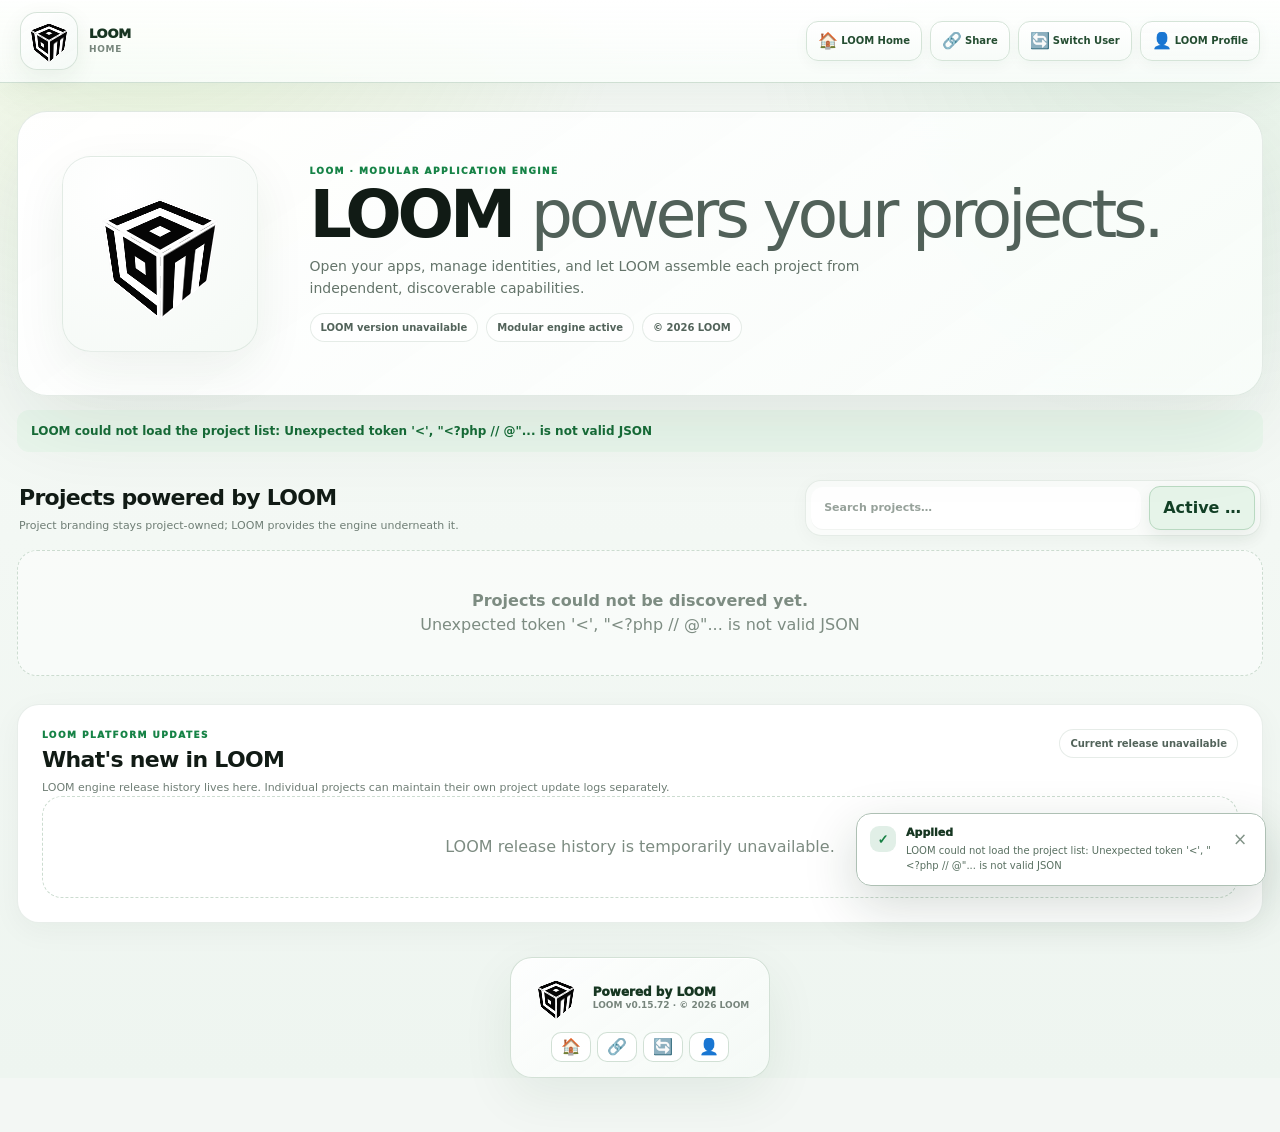
==== commit 54fcce9c: "LOOM update 0.15.72" ====
--- a/index.html
+++ b/index.html
@@ -1,8 +1,8 @@
-<!doctype html><!-- @loom-file release=0.15.71 revision=85 policy=package-priority -->
-<html lang="en"><head><link rel="icon" type="image/png" data-loom-favicon="1" href="assets/loom-logo.png?v=0.15.71"><meta charset="utf-8"><meta name="viewport" content="width=device-width,initial-scale=1"><meta name="theme-color" content="#f3f7f4"><meta http-equiv="Cache-Control" content="no-store, no-cache, must-revalidate"><title>LOOM · Modular Application Engine</title><link rel="stylesheet" href="engine/loom-design.css?v=0.15.71"><style>
+<!doctype html><!-- @loom-file release=0.15.72 revision=86 policy=package-priority -->
+<html lang="en"><head><link rel="icon" type="image/png" data-loom-favicon="1" href="assets/loom-logo.png?v=0.15.72"><meta charset="utf-8"><meta name="viewport" content="width=device-width,initial-scale=1"><meta name="theme-color" content="#f3f7f4"><meta http-equiv="Cache-Control" content="no-store, no-cache, must-revalidate"><title>LOOM · Modular Application Engine</title><link rel="stylesheet" href="engine/loom-design.css?v=0.15.72"><style>
 :root{--ink:#111b15;--green:#168346;--muted:#6f7e75;--line:#dce8df;--soft:#f4faf5;--admin:#725609}*{box-sizing:border-box}body{margin:0;font-family:Inter,system-ui;background:radial-gradient(circle at 14% -8%,rgba(169,223,79,.22),transparent 30%),radial-gradient(circle at 88% 0,rgba(39,158,56,.13),transparent 28%),linear-gradient(180deg,#f7faf7,#edf4ef);color:var(--ink)}button,a{font:inherit}.wrap{width:min(1180px,calc(100% - 30px));margin:24px auto 44px}.hero{display:grid;grid-template-columns:225px 1fr;gap:30px;align-items:center;padding:34px;border-radius:32px;background:linear-gradient(145deg,rgba(255,255,255,.96),rgba(248,252,249,.92));border:1px solid rgba(205,221,209,.92);box-shadow:0 30px 90px rgba(23,60,36,.12),inset 0 1px #fff;backdrop-filter:blur(18px)}.loom-mark{width:210px;height:210px;display:grid;place-items:center;padding:44px;border-radius:34px;background:radial-gradient(circle at 30% 18%,#fff,#f4f9f5);border:1px solid #e3eee6;overflow:hidden;box-shadow:0 20px 54px rgba(22,71,35,.08),inset 0 1px #fff}.eyebrow{font-size:9px;letter-spacing:.16em;color:var(--green);font-weight:950;text-transform:uppercase}.hero h1{font-size:58px;letter-spacing:-.065em;margin:4px 0 2px}.hero h1 span{font-weight:500;color:#516159}.hero .lead{color:var(--muted);max-width:770px;line-height:1.6;margin:8px 0 0;font-size:13px}.loom-meta{display:flex;align-items:center;gap:8px;flex-wrap:wrap;margin-top:14px}.meta-pill{padding:7px 10px;border:1px solid #dce9df;border-radius:999px;background:#f8fbf8;font-size:10px;font-weight:900;color:#52635a}.admin-banner{grid-column:1/-1;display:grid;grid-template-columns:auto 1fr;gap:13px;align-items:center;margin-top:4px;padding:15px 16px;border:1px solid #e3d39b;border-radius:16px;background:linear-gradient(135deg,#fff9e3,#fffdf7)}.admin-banner[hidden]{display:none}.admin-shield{display:grid;place-items:center;width:48px;height:48px;border-radius:14px;background:#725609;color:#fff;font-size:10px;font-weight:950;letter-spacing:.1em}.admin-banner strong{display:block;color:#624b0a;font-size:14px}.admin-banner p{margin:3px 0 0;color:#7b6a35;font-size:11px;line-height:1.45}.admin-actions{grid-column:1/-1;display:flex;gap:8px;align-items:center;flex-wrap:wrap;padding-top:12px;border-top:1px dashed #eadcae}.admin-actions[hidden]{display:none}.admin-only-label{font-size:8px;font-weight:950;letter-spacing:.13em;color:#7a5e0a;margin-right:3px}.admin-actions button,.admin-actions a{border:1px solid #dfcf96;background:#fff;color:#735709;border-radius:11px;padding:9px 12px;font-weight:900;text-decoration:none;font-size:11px;cursor:pointer}.toolbar{display:flex;justify-content:space-between;align-items:center;gap:12px;flex-wrap:wrap;margin:20px 0 8px}.section-title{margin:0;font-size:20px;letter-spacing:-.025em}.section-copy{font-size:11px;color:var(--muted);margin:4px 0 0}.project-browser-tools{display:flex;align-items:center;gap:8px;flex-wrap:wrap}.project-search{min-width:min(330px,78vw);padding:10px 12px;border:1px solid #cfe2d3;border-radius:999px;background:#fff;color:#274532;font:800 11px/1.2 Inter,system-ui;outline:none}.project-search:focus{border-color:#168346;box-shadow:0 0 0 3px rgba(22,131,70,.10)}.tabs{display:flex;gap:8px}.project-pagination{display:flex;align-items:center;justify-content:center;gap:6px;flex-wrap:wrap;margin:14px 0 4px}.project-pagination[hidden]{display:none}.project-pagination button{border:1px solid #cfe2d3;background:#fff;color:#476253;border-radius:10px;padding:8px 10px;font:900 10px/1 Inter,system-ui;cursor:pointer}.project-pagination button.active{background:#173f27;color:#fff;border-color:#173f27}.project-pagination button:disabled{opacity:.45;cursor:not-allowed}.project-pagination .range{font:800 10px/1.2 Inter,system-ui;color:#6f7e75;margin-right:4px}.tab{border:1px solid #cfe2d3;background:#fff;color:#476253;border-radius:999px;padding:10px 15px;font-weight:900;cursor:pointer}.tab.active{background:#173f27;color:#fff;border-color:#173f27}.grid{display:grid;grid-template-columns:repeat(auto-fit,minmax(300px,1fr));gap:14px;margin-top:12px}.project{background:linear-gradient(145deg,#fff,#f9fcfa);border:1px solid var(--line);border-radius:22px;padding:19px;box-shadow:0 10px 34px rgba(36,68,43,.06);transition:transform .18s ease,border-color .18s ease,box-shadow .18s ease}.project:hover{transform:translateY(-2px);border-color:#c4dcc9;box-shadow:0 18px 44px rgba(36,68,43,.10)}.project-brand{height:82px;width:fit-content;max-width:100%;display:flex;align-items:center;gap:13px;margin:-2px 0 12px;padding:8px 10px;border-radius:15px;background:linear-gradient(135deg,#f9fcf9,#f2f8f3);border:1px solid #e3eee5;overflow:hidden}.project-brand-logo{width:62px;height:62px;flex:0 0 62px;display:block;object-fit:contain}.project-wordmark{min-width:0;display:flex;flex-direction:column;justify-content:center;line-height:.86}.project-wordmark-line{display:block;max-width:100%;font-size:25px;line-height:.86;letter-spacing:-.025em;white-space:nowrap;overflow:hidden;text-overflow:ellipsis}.project-brand-fallback{width:62px;height:62px;display:grid;place-items:center;border-radius:16px;background:#eaf5ec;color:#2b7b42;font-size:28px;font-weight:950}.project h2{font-size:17px;margin:3px 0}.project p{font-size:12px;color:var(--muted);min-height:38px;line-height:1.5}.project .meta{font-size:10px;color:#829087;margin:8px 0 14px}.buttons{display:flex;flex-wrap:wrap;gap:7px}.buttons a,.buttons button{padding:9px 12px;border-radius:11px;background:linear-gradient(180deg,#edf9ef,#e6f5e9);color:#176c38;text-decoration:none;font-weight:900;font-size:11px;border:1px solid #cfe8d5;cursor:pointer;box-shadow:0 4px 12px rgba(22,108,56,.05);transition:transform .15s ease,box-shadow .15s ease}.buttons a:hover,.buttons button:hover{transform:translateY(-1px);box-shadow:0 8px 18px rgba(22,108,56,.10)}.admin-project-tools{margin-top:12px;padding:11px;border-radius:13px;border:1px solid #eadcae;background:#fffaf0}.admin-project-tools .admin-only-label{display:block;margin-bottom:7px}.admin-project-tools .buttons a,.admin-project-tools .buttons button{background:#fff;color:#735709;border-color:#dfcf96}.empty{grid-column:1/-1;padding:38px;text-align:center;border:1px dashed #ccdcd0;border-radius:20px;color:#7d8c82;background:#ffffff7d}.project-loading strong{color:#355f42}.project-loading span{display:inline-block;margin-top:6px}.project-loading:before{content:"";display:block;width:26px;height:26px;margin:0 auto 10px;border:3px solid #d9e9dd;border-top-color:#168346;border-radius:50%;animation:loomHomeProjectSpin .8s linear infinite}@keyframes loomHomeProjectSpin{to{transform:rotate(360deg)}}.updates{margin-top:22px;padding:22px;border:1px solid var(--line);border-radius:24px;background:#fff;box-shadow:0 10px 36px #24442b0a}.updates-head{display:flex;justify-content:space-between;gap:15px;align-items:flex-start}.release{border:1px solid #e3ebe4;border-radius:14px;margin-top:9px;overflow:hidden}.release summary{list-style:none;cursor:pointer;padding:12px 14px;font-size:11px}.release summary::-webkit-details-marker{display:none}.release-detail{padding:12px 15px;border-top:1px solid #edf2ee;font-size:11px;color:#52635a;line-height:1.55}.release-detail h4{margin:12px 0 5px}.release-detail ul{padding-left:20px}.release-detail code{background:#f0f5f1;padding:1px 4px;border-radius:4px}.release-detail pre{overflow:auto;background:#111b15;color:#d8ffe1;padding:10px;border-radius:9px}.foot{margin-top:24px;padding:14px 4px;color:#78867d;font-size:10px;display:flex;justify-content:space-between;gap:10px;flex-wrap:wrap}.modal{position:fixed;inset:0;background:#0d201477;display:none;place-items:center;padding:20px;z-index:20}.modal.open{display:grid}.card{width:min(720px,100%);max-height:min(90vh,900px);overflow:auto;background:#fff;border-radius:22px;padding:24px}.card pre{background:#101a13;color:#caffd7;padding:15px;border-radius:12px;overflow:auto;font-size:11px}.modal-head{display:flex;justify-content:space-between;gap:16px;align-items:flex-start}.modal-close{border:0;background:#eef5ef;color:#35523e;border-radius:10px;width:34px;height:34px;font-size:20px;cursor:pointer}.form-grid{display:grid;grid-template-columns:1fr 1fr;gap:11px;margin-top:16px}.form-field{display:grid;gap:5px}.form-field.wide{grid-column:1/-1}.form-field label{font-size:9px;font-weight:950;letter-spacing:.05em;text-transform:uppercase;color:#597064}.form-field input,.form-field textarea{width:100%;padding:10px 11px;border:1px solid #d6e4d9;border-radius:10px;font:inherit;background:#fff}.brand-color-pair{display:grid;grid-template-columns:52px minmax(0,1fr);gap:8px;align-items:center}.brand-color-pair input[type=color]{height:42px;padding:4px}.brand-color-pair input[type=text]{font-family:ui-monospace,SFMono-Regular,Menlo,monospace;text-transform:uppercase}.form-field textarea{min-height:76px;resize:vertical}.modal-actions{display:flex;gap:8px;flex-wrap:wrap;margin-top:16px}.modal-actions button,.modal-actions a{border:0;border-radius:10px;padding:9px 12px;font-weight:900;font-size:10px;cursor:pointer;text-decoration:none}.primary{background:#147b40;color:#fff}.secondary{background:#edf5ef;color:#35563f}.danger{background:#a43232;color:#fff}.project-logo-preview{min-height:140px;display:grid;place-items:center;border:1px dashed #d2e0d4;border-radius:15px;background:#f8fbf8;padding:12px}.project-logo-preview img{max-width:240px;max-height:130px;object-fit:contain}.project-slug-code{font:800 10px/1.4 ui-monospace,SFMono-Regular,Menlo,monospace;color:#718078;word-break:break-all}.modal-msg{min-height:16px;margin-top:9px;color:#4c6d57;font-size:10px}.draft-bar{display:flex;align-items:center;justify-content:space-between;gap:10px;margin:12px 0 -3px;padding:10px 11px;border:1px solid #d6e5d9;border-radius:12px;background:#f7fbf8;color:#52675a;font-size:10px}.draft-bar[hidden]{display:none}.draft-bar strong{color:#245e38}.draft-bar button{border:1px solid #d5e3d8;border-radius:9px;background:#fff;color:#355c41;padding:6px 8px;font:900 9px/1 Inter,system-ui;cursor:pointer}.advanced-options{grid-column:1/-1;border:1px solid #dce8df;border-radius:13px;background:#f9fcfa;padding:0 11px}.advanced-options summary{cursor:pointer;padding:10px 0;font-size:9px;font-weight:950;letter-spacing:.06em;text-transform:uppercase;color:#557063}.advanced-options[open] summary{border-bottom:1px solid #e6eee8;margin-bottom:10px}.advanced-copy{font-size:9px;color:#74847a;line-height:1.5;margin:-3px 0 9px}.create-draft-note{display:flex;align-items:center;justify-content:space-between;gap:10px;margin-top:11px;color:#74847a;font-size:9px}.field-help-inline{font-size:9px;line-height:1.45;color:#77867d;margin-top:2px}@media(max-width:720px){.form-grid{grid-template-columns:1fr}.form-field.wide{grid-column:auto}.hero{grid-template-columns:1fr;padding:25px}.loom-mark{width:158px;height:158px;padding:36px}.hero h1{font-size:44px}.admin-banner{grid-column:auto}.admin-actions{grid-column:auto}.updates-head{flex-direction:column}}
 
-/* 0.15.71 production polish */
+/* 0.15.72 production polish */
 body.loom-home-page{min-height:100vh;background:radial-gradient(circle at 12% -6%,rgba(169,223,79,.17),transparent 30%),radial-gradient(circle at 92% 0,rgba(39,158,56,.09),transparent 27%),linear-gradient(180deg,#f8fbf8 0,#eef5f0 100%);overflow-x:hidden}
 .loom-home-page .wrap{width:min(1280px,calc(100% - 34px));margin:28px auto 54px}
 .loom-home-page .hero{grid-template-columns:210px minmax(0,1fr);gap:38px;padding:clamp(28px,3.4vw,46px);border-radius:30px;border-color:rgba(51,103,65,.13);box-shadow:0 30px 90px rgba(18,54,29,.095),inset 0 1px rgba(255,255,255,.96)}
@@ -35,7 +35,7 @@
 @media(max-width:820px){.loom-home-page .hero{grid-template-columns:1fr;gap:22px}.loom-home-page .loom-mark{width:150px;height:150px;padding:32px}.loom-home-page .project-browser-tools{width:100%}.loom-home-page .project-search{flex:1 1 240px}.loom-home-page .wrap{width:min(100% - 20px,1280px);margin-top:14px}}
 @media(max-width:520px){.loom-home-page .hero{padding:22px;border-radius:23px}.loom-home-page .hero h1{font-size:42px}.loom-home-page .toolbar{align-items:flex-start}.loom-home-page .project-browser-tools{padding:4px}.loom-home-page .tabs{width:100%}.loom-home-page .tab{flex:1}.loom-home-page .project{min-height:0}.loom-home-page .card{padding:20px;border-radius:20px}}
 
-</style></head><body class="loom-home-page"><div id="loomShellHeader"></div><div class="wrap"><section class="hero"><div id="loomHomeCube" class="loom-mark"></div><div><div class="eyebrow">LOOM · MODULAR APPLICATION ENGINE</div><h1>LOOM <span>powers your projects.</span></h1><p class="lead">Open your apps, manage identities, and let LOOM assemble each project from independent, discoverable capabilities.</p><div class="loom-meta"><span class="meta-pill" id="platformVersionPill">LOOM version…</span><span class="meta-pill">Modular engine active</span><span class="meta-pill">© 2026 LOOM</span></div></div><div id="adminBanner" class="admin-banner" hidden><div class="admin-shield">ADMIN</div><div><strong>Administrator access is active.</strong><p>These protected LOOM controls are shown only because this signed-in identity is authorized as Admin. Regular users cannot see or directly open Admin, Pegboard, Action Registry, archive/restore, database, or user-management tools.</p></div></div><div id="adminActions" class="admin-actions" hidden><span class="admin-only-label">ADMIN PROJECT ACTIONS</span><button id="deploy">＋ New Project</button><a id="importProjectQuick" href="admin/backups/?mode=import">⇧ Import Project</a></div></section><div id="flash"></div><div class="toolbar"><div><h2 class="section-title">Projects powered by LOOM</h2><p class="section-copy">Project branding stays project-owned; LOOM provides the engine underneath it.</p></div><div class="project-browser-tools"><input id="projectSearch" class="project-search" type="search" placeholder="Search projects…" autocomplete="off" aria-label="Search projects"><div class="tabs"><button class="tab active" data-tab="active">Active <span id="activeCount">0</span></button><button class="tab" data-tab="archived" hidden>Archived <span id="archivedCount">0</span></button></div></div></div><div id="projects" class="grid"></div><div id="projectPagination" class="project-pagination" hidden></div><section id="updates" class="updates"><div class="updates-head"><div><div class="eyebrow">LOOM PLATFORM UPDATES</div><h2 class="section-title">What's new in LOOM</h2><p class="section-copy">LOOM engine release history lives here. Individual projects can maintain their own project update logs separately.</p></div><span class="meta-pill" id="currentRelease">Current release…</span></div><div id="releaseList"></div></section><div id="loomShellFooter"></div></div><div id="createModal" class="modal"><div class="card"><div class="modal-head"><div><div class="eyebrow">ADMIN · CREATE PROJECT</div><h2>Create a LOOM project.</h2><p>LOOM creates a safe Instance Project with the barebones shell, identity, module discovery and persistent project workspace. Future LOOM release drops will not overwrite it.</p></div><button id="createClose" class="modal-close" data-loom-tip="Close this window. Any changed project fields are saved as a browser draft.">×</button></div><div id="createDraftBar" class="draft-bar" hidden><div><strong>Recovered project draft</strong><div id="createDraftRecoveredAt">Saved on this browser.</div></div><button id="createDraftDiscard" type="button">Start Fresh</button></div><div class="form-grid"><div class="form-field"><label>Project name · max 140 characters</label><input id="createName" maxlength="140" value="New LOOM Project"></div><div class="form-field"><label>Slug</label><input id="createSlug" value="new-loom-project"></div><div class="form-field wide"><label>Tagline</label><input id="createTagline" value="Powered by LOOM"></div><div class="form-field wide"><label>Description</label><textarea id="createDescription">A new modular LOOM project.</textarea></div><div class="form-field wide"><label>Project bio</label><textarea id="createBio" placeholder="Leave blank to generate a live project bio automatically."></textarea></div><div class="form-field"><label>Project version</label><input id="createVersion" value="0.1.0"></div><div class="form-field"><label>Main brand color · optional <span class="loom-inline-tip" tabindex="0" data-loom-tip="This becomes the project's canonical primary brand color and is inherited by compatible modules.">?</span></label><div class="brand-color-pair"><input id="createPrimaryPicker" type="color" value="#111111"><input id="createPrimary" type="text" maxlength="7" placeholder="#111111 · LOOM default"></div></div><div class="form-field"><label>Accent brand color · optional <span class="loom-inline-tip" tabindex="0" data-loom-tip="This becomes the canonical secondary/accent color for the wordmark and compatible modules.">?</span></label><div class="brand-color-pair"><input id="createAccentPicker" type="color" value="#168346"><input id="createAccent" type="text" maxlength="7" placeholder="#168346 · LOOM default"></div></div><details class="advanced-options"><summary>Advanced project options</summary><div class="advanced-copy">Most projects can leave these defaults alone.</div><div class="form-field"><label>Theme Preset <span class="loom-inline-tip" tabindex="0" data-loom-tip="Machine-readable theme preset key. Leave this as default unless a theme package specifically tells you to use another preset.">?</span></label><input id="createTheme" value="default"><div class="field-help-inline">Default: <code>default</code>. This is the old “Theme Key” field, renamed for clarity.</div></div></details><div class="form-field wide"><label>Optional project logo</label><input id="createLogo" type="file" accept="image/*"><div class="field-help-inline">For privacy and browser limits, logo file bytes are not stored in the local draft. If you leave, choose the file again when you return.</div></div></div><div class="modal-actions"><button id="createProject" class="primary">Create Project</button><button id="createCancel" class="secondary" data-loom-tip="Close project creation. Changed fields remain saved as a draft on this browser.">Close · keep draft</button></div><div class="create-draft-note"><span>Drafts auto-save only on this browser until the project is created.</span><span id="createDraftStatus" class="loom-save-state" data-state="idle">Auto-save ready</span></div><div id="createMsg" class="modal-msg"></div></div></div><div id="manageModal" class="modal"><div class="card"><div class="modal-head"><div><div class="eyebrow">ADMIN · PROJECT IDENTITY</div><h2 id="manageHeading">Manage Project</h2><div id="manageSlug" class="project-slug-code"></div></div><button id="manageClose" class="modal-close">×</button></div><div class="form-grid"><div class="form-field"><label>Project name · max 140 characters</label><input id="manageName" maxlength="140"></div><div class="form-field"><label>Project version</label><input id="manageVersion"></div><div class="form-field wide"><label>Tagline</label><input id="manageTagline"></div><div class="form-field wide"><label>Description</label><textarea id="manageDescription"></textarea></div><div class="form-field wide"><label>Project bio</label><textarea id="manageBio" placeholder="Leave blank to generate a live project bio automatically."></textarea></div><div class="form-field"><label>Main brand color</label><div class="brand-color-pair"><input id="managePrimaryPicker" type="color" value="#111111"><input id="managePrimary" type="text" maxlength="7"></div></div><div class="form-field"><label>Accent brand color</label><div class="brand-color-pair"><input id="manageAccentPicker" type="color" value="#168346"><input id="manageAccent" type="text" maxlength="7"></div></div><div class="form-field"><label>Replace logo.png</label><input id="manageLogoFile" type="file" accept="image/*"></div><div class="form-field wide"><div id="manageLogoPreview" class="project-logo-preview"><span>Project logo</span></div></div><details class="advanced-options"><summary>Advanced project options</summary><div class="advanced-copy">Theme Preset is a machine-readable preset selector. Most projects should use <code>default</code>.</div><div class="form-field"><label>Theme Preset <span class="loom-inline-tip" tabindex="0" data-loom-tip="Leave default unless a theme package tells you to use a specific preset key.">?</span></label><input id="manageTheme"></div></details></div><div class="modal-actions"><button id="manageSave" class="primary">Save Project Identity</button><button id="manageUploadLogo" class="secondary">Upload / Replace Logo</button><a id="manageOpenProject" class="secondary" href="#">Open Project</a><a id="manageAdminSettings" class="secondary" href="#">Full Project Settings</a><button id="manageArchive" class="danger">Archive</button></div><div id="manageMsg" class="modal-msg"></div></div></div><div id="adminClaimModal" class="modal"><div class="card"><div class="eyebrow">FIRST-RUN ADMIN OWNERSHIP</div><h2>Make this identity the LOOM Administrator?</h2><p style="font-size:12px;line-height:1.6;color:#607067">This installation does not have an Administrator yet. The first Admin can create projects, control modules, manage users, database settings and deployment-sensitive configuration. LOOM will not claim Admin automatically.</p><label style="display:flex;gap:10px;align-items:flex-start;margin:16px 0;padding:12px;border:1px solid #dce8df;border-radius:12px"><input id="adminClaimAgree" type="checkbox" style="margin-top:2px"><span style="font-size:11px;line-height:1.5">I understand this identity will become the bootstrap Admin for this LOOM installation.</span></label><div class="modal-actions"><a class="secondary" href="admin/setup/">Guided Admin Setup</a><button id="adminClaimConfirm" class="primary" data-loom-requires="#adminClaimAgree" data-loom-require-message="Check the acknowledgement box before claiming Administrator access.">Become Administrator Here</button><button id="adminClaimLater" class="secondary">Not now</button></div><div style="margin-top:16px;padding:14px;border:1px solid #dce8df;border-radius:14px;background:#f8fbf9"><div class="eyebrow">RESTORE A PREVIOUS OWNER</div><p style="font-size:11px;line-height:1.55;color:#607067;margin:7px 0 10px">Migrating from another LOOM installation? Choose the portable User or Guest ZIP that was exported with the <b>SYSTEM OWNER</b> badge. LOOM restores that complete person first, attaches this fresh browser to them, and creates a brand-new Admin credential for this installation. Old Admin cookies/secrets are never transferred.</p><input id="adminOwnerBundle" type="file" accept=".zip,application/zip" style="width:100%;margin-bottom:9px"><button id="adminImportOwner" class="secondary" data-loom-requires="#adminClaimAgree" data-loom-require-message="Check the acknowledgement box before restoring the previous System Owner.">Import Previous System Owner</button></div><div id="adminClaimMsg" class="modal-msg"></div></div></div><script src="engine/deployment-guard.js?v=0.15.71"></script><script src="engine/identity.js?v=0.15.71"></script><script src="engine/identity-entry.js?v=0.15.71"></script><script src="engine/loom-brand.js?v=0.15.71"></script><script src="engine/loom-time.js?v=0.15.71"></script><script src="engine/loom-global-profile.js?v=0.15.71"></script><script src="engine/loom-toast.js?v=0.15.71"></script><script src="engine/share-referrals.js?v=0.15.71"></script><script src="engine/loom-shell.js?v=0.15.71"></script><script>
+</style></head><body class="loom-home-page"><div id="loomShellHeader"></div><div class="wrap"><section class="hero"><div id="loomHomeCube" class="loom-mark"></div><div><div class="eyebrow">LOOM · MODULAR APPLICATION ENGINE</div><h1>LOOM <span>powers your projects.</span></h1><p class="lead">Open your apps, manage identities, and let LOOM assemble each project from independent, discoverable capabilities.</p><div class="loom-meta"><span class="meta-pill" id="platformVersionPill">LOOM version…</span><span class="meta-pill">Modular engine active</span><span class="meta-pill">© 2026 LOOM</span></div></div><div id="adminBanner" class="admin-banner" hidden><div class="admin-shield">ADMIN</div><div><strong>Administrator access is active.</strong><p>These protected LOOM controls are shown only because this signed-in identity is authorized as Admin. Regular users cannot see or directly open Admin, Pegboard, Action Registry, archive/restore, database, or user-management tools.</p></div></div><div id="adminActions" class="admin-actions" hidden><span class="admin-only-label">ADMIN PROJECT ACTIONS</span><button id="deploy">＋ New Project</button><a id="importProjectQuick" href="admin/backups/?mode=import">⇧ Import Project</a></div></section><div id="flash"></div><div class="toolbar"><div><h2 class="section-title">Projects powered by LOOM</h2><p class="section-copy">Project branding stays project-owned; LOOM provides the engine underneath it.</p></div><div class="project-browser-tools"><input id="projectSearch" class="project-search" type="search" placeholder="Search projects…" autocomplete="off" aria-label="Search projects"><div class="tabs"><button class="tab active" data-tab="active">Active <span id="activeCount">0</span></button><button class="tab" data-tab="archived" hidden>Archived <span id="archivedCount">0</span></button></div></div></div><div id="projects" class="grid"></div><div id="projectPagination" class="project-pagination" hidden></div><section id="updates" class="updates"><div class="updates-head"><div><div class="eyebrow">LOOM PLATFORM UPDATES</div><h2 class="section-title">What's new in LOOM</h2><p class="section-copy">LOOM engine release history lives here. Individual projects can maintain their own project update logs separately.</p></div><span class="meta-pill" id="currentRelease">Current release…</span></div><div id="releaseList"></div></section><div id="loomShellFooter"></div></div><div id="createModal" class="modal"><div class="card"><div class="modal-head"><div><div class="eyebrow">ADMIN · CREATE PROJECT</div><h2>Create a LOOM project.</h2><p>LOOM creates a safe Instance Project with the barebones shell, identity, module discovery and persistent project workspace. Future LOOM release drops will not overwrite it.</p></div><button id="createClose" class="modal-close" data-loom-tip="Close this window. Any changed project fields are saved as a browser draft.">×</button></div><div id="createDraftBar" class="draft-bar" hidden><div><strong>Recovered project draft</strong><div id="createDraftRecoveredAt">Saved on this browser.</div></div><button id="createDraftDiscard" type="button">Start Fresh</button></div><div class="form-grid"><div class="form-field"><label>Project name · max 140 characters</label><input id="createName" maxlength="140" value="New LOOM Project"></div><div class="form-field"><label>Slug</label><input id="createSlug" value="new-loom-project"></div><div class="form-field wide"><label>Tagline</label><input id="createTagline" value="Powered by LOOM"></div><div class="form-field wide"><label>Description</label><textarea id="createDescription">A new modular LOOM project.</textarea></div><div class="form-field wide"><label>Project bio</label><textarea id="createBio" placeholder="Leave blank to generate a live project bio automatically."></textarea></div><div class="form-field"><label>Project version</label><input id="createVersion" value="0.1.0"></div><div class="form-field"><label>Main brand color · optional <span class="loom-inline-tip" tabindex="0" data-loom-tip="This becomes the project's canonical primary brand color and is inherited by compatible modules.">?</span></label><div class="brand-color-pair"><input id="createPrimaryPicker" type="color" value="#111111"><input id="createPrimary" type="text" maxlength="7" placeholder="#111111 · LOOM default"></div></div><div class="form-field"><label>Accent brand color · optional <span class="loom-inline-tip" tabindex="0" data-loom-tip="This becomes the canonical secondary/accent color for the wordmark and compatible modules.">?</span></label><div class="brand-color-pair"><input id="createAccentPicker" type="color" value="#168346"><input id="createAccent" type="text" maxlength="7" placeholder="#168346 · LOOM default"></div></div><details class="advanced-options"><summary>Advanced project options</summary><div class="advanced-copy">Most projects can leave these defaults alone.</div><div class="form-field"><label>Theme Preset <span class="loom-inline-tip" tabindex="0" data-loom-tip="Machine-readable theme preset key. Leave this as default unless a theme package specifically tells you to use another preset.">?</span></label><input id="createTheme" value="default"><div class="field-help-inline">Default: <code>default</code>. This is the old “Theme Key” field, renamed for clarity.</div></div></details><div class="form-field wide"><label>Optional project logo</label><input id="createLogo" type="file" accept="image/*"><div class="field-help-inline">For privacy and browser limits, logo file bytes are not stored in the local draft. If you leave, choose the file again when you return.</div></div></div><div class="modal-actions"><button id="createProject" class="primary">Create Project</button><button id="createCancel" class="secondary" data-loom-tip="Close project creation. Changed fields remain saved as a draft on this browser.">Close · keep draft</button></div><div class="create-draft-note"><span>Drafts auto-save only on this browser until the project is created.</span><span id="createDraftStatus" class="loom-save-state" data-state="idle">Auto-save ready</span></div><div id="createMsg" class="modal-msg"></div></div></div><div id="manageModal" class="modal"><div class="card"><div class="modal-head"><div><div class="eyebrow">ADMIN · PROJECT IDENTITY</div><h2 id="manageHeading">Manage Project</h2><div id="manageSlug" class="project-slug-code"></div></div><button id="manageClose" class="modal-close">×</button></div><div class="form-grid"><div class="form-field"><label>Project name · max 140 characters</label><input id="manageName" maxlength="140"></div><div class="form-field"><label>Project version</label><input id="manageVersion"></div><div class="form-field wide"><label>Tagline</label><input id="manageTagline"></div><div class="form-field wide"><label>Description</label><textarea id="manageDescription"></textarea></div><div class="form-field wide"><label>Project bio</label><textarea id="manageBio" placeholder="Leave blank to generate a live project bio automatically."></textarea></div><div class="form-field"><label>Main brand color</label><div class="brand-color-pair"><input id="managePrimaryPicker" type="color" value="#111111"><input id="managePrimary" type="text" maxlength="7"></div></div><div class="form-field"><label>Accent brand color</label><div class="brand-color-pair"><input id="manageAccentPicker" type="color" value="#168346"><input id="manageAccent" type="text" maxlength="7"></div></div><div class="form-field"><label>Replace logo.png</label><input id="manageLogoFile" type="file" accept="image/*"></div><div class="form-field wide"><div id="manageLogoPreview" class="project-logo-preview"><span>Project logo</span></div></div><details class="advanced-options"><summary>Advanced project options</summary><div class="advanced-copy">Theme Preset is a machine-readable preset selector. Most projects should use <code>default</code>.</div><div class="form-field"><label>Theme Preset <span class="loom-inline-tip" tabindex="0" data-loom-tip="Leave default unless a theme package tells you to use a specific preset key.">?</span></label><input id="manageTheme"></div></details></div><div class="modal-actions"><button id="manageSave" class="primary">Save Project Identity</button><button id="manageUploadLogo" class="secondary">Upload / Replace Logo</button><a id="manageOpenProject" class="secondary" href="#">Open Project</a><a id="manageAdminSettings" class="secondary" href="#">Full Project Settings</a><button id="manageArchive" class="danger">Archive</button></div><div id="manageMsg" class="modal-msg"></div></div></div><div id="adminClaimModal" class="modal"><div class="card"><div class="eyebrow">FIRST-RUN ADMIN OWNERSHIP</div><h2>Make this identity the LOOM Administrator?</h2><p style="font-size:12px;line-height:1.6;color:#607067">This installation does not have an Administrator yet. The first Admin can create projects, control modules, manage users, database settings and deployment-sensitive configuration. LOOM will not claim Admin automatically.</p><label style="display:flex;gap:10px;align-items:flex-start;margin:16px 0;padding:12px;border:1px solid #dce8df;border-radius:12px"><input id="adminClaimAgree" type="checkbox" style="margin-top:2px"><span style="font-size:11px;line-height:1.5">I understand this identity will become the bootstrap Admin for this LOOM installation.</span></label><div class="modal-actions"><a class="secondary" href="admin/setup/">Guided Admin Setup</a><button id="adminClaimConfirm" class="primary" data-loom-requires="#adminClaimAgree" data-loom-require-message="Check the acknowledgement box before claiming Administrator access.">Become Administrator Here</button><button id="adminClaimLater" class="secondary">Not now</button></div><div style="margin-top:16px;padding:14px;border:1px solid #dce8df;border-radius:14px;background:#f8fbf9"><div class="eyebrow">RESTORE A PREVIOUS OWNER</div><p style="font-size:11px;line-height:1.55;color:#607067;margin:7px 0 10px">Migrating from another LOOM installation? Choose the portable User or Guest ZIP that was exported with the <b>SYSTEM OWNER</b> badge. LOOM restores that complete person first, attaches this fresh browser to them, and creates a brand-new Admin credential for this installation. Old Admin cookies/secrets are never transferred.</p><input id="adminOwnerBundle" type="file" accept=".zip,application/zip" style="width:100%;margin-bottom:9px"><button id="adminImportOwner" class="secondary" data-loom-requires="#adminClaimAgree" data-loom-require-message="Check the acknowledgement box before restoring the previous System Owner.">Import Previous System Owner</button></div><div id="adminClaimMsg" class="modal-msg"></div></div></div><script src="engine/deployment-guard.js?v=0.15.72"></script><script src="engine/identity.js?v=0.15.72"></script><script src="engine/identity-entry.js?v=0.15.72"></script><script src="engine/loom-brand.js?v=0.15.72"></script><script src="engine/loom-time.js?v=0.15.72"></script><script src="engine/loom-global-profile.js?v=0.15.72"></script><script src="engine/loom-toast.js?v=0.15.72"></script><script src="engine/share-referrals.js?v=0.15.72"></script><script src="engine/loom-shell.js?v=0.15.72"></script><script>
 let state={projects:[],archived_projects:[]},tab='active',isAdmin=false,globalSettings=null,homeIdentity=null,projectsLoading=true,projectsResolved=false,projectsError='',projectQuery='',projectPage=1,homeRecoveryAttempts=0,homeRecoveryTimer=null;const PROJECTS_PER_PAGE=10;const $=s=>document.querySelector(s),esc=s=>String(s??'').replace(/[&<>"']/g,c=>({'&':'&amp;','<':'&lt;','>':'&gt;','"':'&quot;',"'":'&#39;'}[c]));
 function flash(msg,type='success'){const e=document.getElementById('flash');e.textContent=msg;e.style.cssText='margin:14px 0;padding:12px 14px;border-radius:12px;background:#eaf7ed;color:#176c38;font-size:12px;font-weight:800';window.LoomToast?.show?.(msg,{type,dedupeKey:'home-flash'});setTimeout(()=>e.textContent='',4200)}
 function safeCssFont(s){return String(s||'system-ui').replace(/[<>;{}]/g,'').replace(/["']/g,'').slice(0,80)||'system-ui'}function safeColor(s,f){const v=String(s||'').toUpperCase();return /^#[0-9A-F]{6}$/.test(v)?v:f}function normalizeHex(v){const s=String(v||'').trim().toUpperCase();return /^#[0-9A-F]{6}$/.test(s)?s:''}function bindBrandColor(pickerId,textId,defaultColor){const picker=$('#'+pickerId),text=$('#'+textId);if(!picker||!text)return;picker.addEventListener('input',()=>{text.value=picker.value.toUpperCase()});text.addEventListener('input',()=>{const v=normalizeHex(text.value);if(v)picker.value=v});if(!picker.value)picker.value=defaultColor}
--- a/engine/loom-design.css
+++ b/engine/loom-design.css
@@ -1,4 +1,4 @@
-/* @loom-file release=0.15.71 revision=11 policy=package-priority */
+/* @loom-file release=0.15.72 revision=12 policy=package-priority */
 /* LOOM v0.12.14 visual foundation — polished defaults, same semantics */
 :root{
   color-scheme:light;
@@ -179,7 +179,7 @@
 @media(max-width:720px){:root{--loom-radius-xl:24px;--loom-radius-lg:20px}.loom-ui-input{min-height:44px}}
 @media(prefers-reduced-motion:reduce){.loom-ui-skeleton::after{animation:none}}
 
-/* LOOM 0.15.71 native file-picker polish. */
+/* LOOM 0.15.72 native file-picker polish. */
 :where(input[type="file"]){min-height:46px;padding:5px 7px;border:1px solid var(--loom-line);border-radius:var(--loom-radius-sm);background:linear-gradient(180deg,var(--loom-surface),var(--loom-surface-soft));color:var(--loom-muted);cursor:pointer}
 :where(input[type="file"])::file-selector-button{min-height:34px;margin:0 10px 0 0;padding:7px 11px;border:1px solid color-mix(in srgb,var(--loom-accent) 24%,var(--loom-line));border-radius:9px;background:var(--loom-accent-soft);color:color-mix(in srgb,var(--loom-accent) 72%,#102318);font:900 10px/1 var(--loom-font);cursor:pointer;transition:background var(--loom-transition-fast),border-color var(--loom-transition-fast),transform var(--loom-transition-fast)}
 :where(input[type="file"]):hover::file-selector-button{background:color-mix(in srgb,var(--loom-accent-soft) 78%,#fff);border-color:var(--loom-border-hover)}
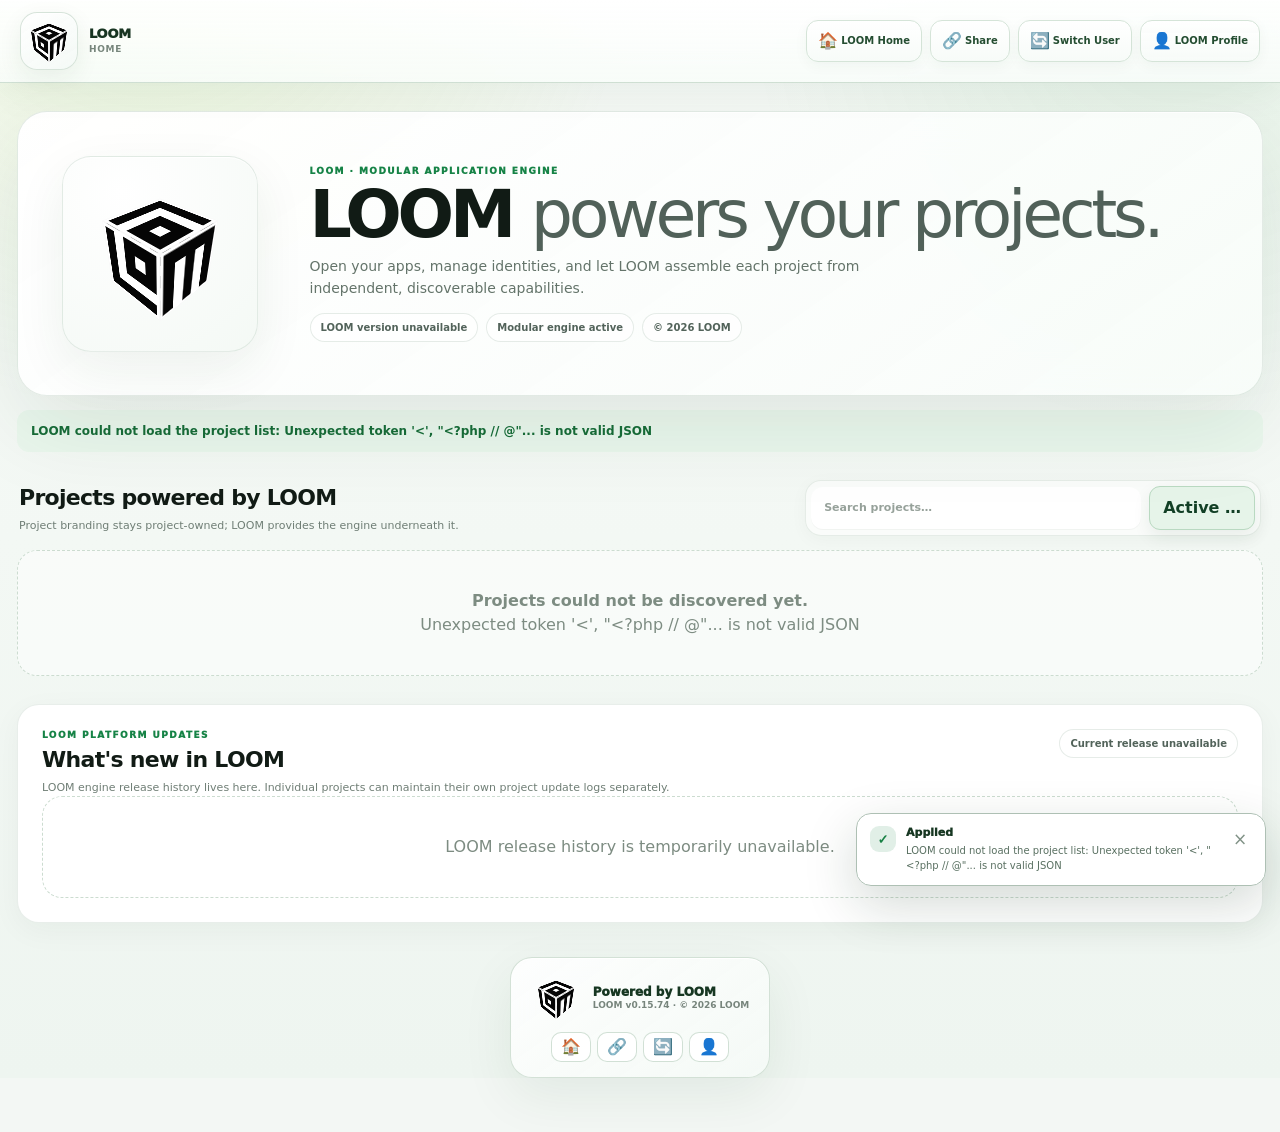
==== commit c0e91a2e: "LOOM update 0.15.74" ====
--- a/index.html
+++ b/index.html
@@ -1,8 +1,8 @@
-<!doctype html><!-- @loom-file release=0.15.72 revision=86 policy=package-priority -->
-<html lang="en"><head><link rel="icon" type="image/png" data-loom-favicon="1" href="assets/loom-logo.png?v=0.15.72"><meta charset="utf-8"><meta name="viewport" content="width=device-width,initial-scale=1"><meta name="theme-color" content="#f3f7f4"><meta http-equiv="Cache-Control" content="no-store, no-cache, must-revalidate"><title>LOOM · Modular Application Engine</title><link rel="stylesheet" href="engine/loom-design.css?v=0.15.72"><style>
+<!doctype html><!-- @loom-file release=0.15.74 revision=88 policy=package-priority -->
+<html lang="en"><head><link rel="icon" type="image/png" data-loom-favicon="1" href="assets/loom-logo.png?v=0.15.74"><meta charset="utf-8"><meta name="viewport" content="width=device-width,initial-scale=1"><meta name="theme-color" content="#f3f7f4"><meta http-equiv="Cache-Control" content="no-store, no-cache, must-revalidate"><title>LOOM · Modular Application Engine</title><link rel="stylesheet" href="engine/loom-design.css?v=0.15.74"><style>
 :root{--ink:#111b15;--green:#168346;--muted:#6f7e75;--line:#dce8df;--soft:#f4faf5;--admin:#725609}*{box-sizing:border-box}body{margin:0;font-family:Inter,system-ui;background:radial-gradient(circle at 14% -8%,rgba(169,223,79,.22),transparent 30%),radial-gradient(circle at 88% 0,rgba(39,158,56,.13),transparent 28%),linear-gradient(180deg,#f7faf7,#edf4ef);color:var(--ink)}button,a{font:inherit}.wrap{width:min(1180px,calc(100% - 30px));margin:24px auto 44px}.hero{display:grid;grid-template-columns:225px 1fr;gap:30px;align-items:center;padding:34px;border-radius:32px;background:linear-gradient(145deg,rgba(255,255,255,.96),rgba(248,252,249,.92));border:1px solid rgba(205,221,209,.92);box-shadow:0 30px 90px rgba(23,60,36,.12),inset 0 1px #fff;backdrop-filter:blur(18px)}.loom-mark{width:210px;height:210px;display:grid;place-items:center;padding:44px;border-radius:34px;background:radial-gradient(circle at 30% 18%,#fff,#f4f9f5);border:1px solid #e3eee6;overflow:hidden;box-shadow:0 20px 54px rgba(22,71,35,.08),inset 0 1px #fff}.eyebrow{font-size:9px;letter-spacing:.16em;color:var(--green);font-weight:950;text-transform:uppercase}.hero h1{font-size:58px;letter-spacing:-.065em;margin:4px 0 2px}.hero h1 span{font-weight:500;color:#516159}.hero .lead{color:var(--muted);max-width:770px;line-height:1.6;margin:8px 0 0;font-size:13px}.loom-meta{display:flex;align-items:center;gap:8px;flex-wrap:wrap;margin-top:14px}.meta-pill{padding:7px 10px;border:1px solid #dce9df;border-radius:999px;background:#f8fbf8;font-size:10px;font-weight:900;color:#52635a}.admin-banner{grid-column:1/-1;display:grid;grid-template-columns:auto 1fr;gap:13px;align-items:center;margin-top:4px;padding:15px 16px;border:1px solid #e3d39b;border-radius:16px;background:linear-gradient(135deg,#fff9e3,#fffdf7)}.admin-banner[hidden]{display:none}.admin-shield{display:grid;place-items:center;width:48px;height:48px;border-radius:14px;background:#725609;color:#fff;font-size:10px;font-weight:950;letter-spacing:.1em}.admin-banner strong{display:block;color:#624b0a;font-size:14px}.admin-banner p{margin:3px 0 0;color:#7b6a35;font-size:11px;line-height:1.45}.admin-actions{grid-column:1/-1;display:flex;gap:8px;align-items:center;flex-wrap:wrap;padding-top:12px;border-top:1px dashed #eadcae}.admin-actions[hidden]{display:none}.admin-only-label{font-size:8px;font-weight:950;letter-spacing:.13em;color:#7a5e0a;margin-right:3px}.admin-actions button,.admin-actions a{border:1px solid #dfcf96;background:#fff;color:#735709;border-radius:11px;padding:9px 12px;font-weight:900;text-decoration:none;font-size:11px;cursor:pointer}.toolbar{display:flex;justify-content:space-between;align-items:center;gap:12px;flex-wrap:wrap;margin:20px 0 8px}.section-title{margin:0;font-size:20px;letter-spacing:-.025em}.section-copy{font-size:11px;color:var(--muted);margin:4px 0 0}.project-browser-tools{display:flex;align-items:center;gap:8px;flex-wrap:wrap}.project-search{min-width:min(330px,78vw);padding:10px 12px;border:1px solid #cfe2d3;border-radius:999px;background:#fff;color:#274532;font:800 11px/1.2 Inter,system-ui;outline:none}.project-search:focus{border-color:#168346;box-shadow:0 0 0 3px rgba(22,131,70,.10)}.tabs{display:flex;gap:8px}.project-pagination{display:flex;align-items:center;justify-content:center;gap:6px;flex-wrap:wrap;margin:14px 0 4px}.project-pagination[hidden]{display:none}.project-pagination button{border:1px solid #cfe2d3;background:#fff;color:#476253;border-radius:10px;padding:8px 10px;font:900 10px/1 Inter,system-ui;cursor:pointer}.project-pagination button.active{background:#173f27;color:#fff;border-color:#173f27}.project-pagination button:disabled{opacity:.45;cursor:not-allowed}.project-pagination .range{font:800 10px/1.2 Inter,system-ui;color:#6f7e75;margin-right:4px}.tab{border:1px solid #cfe2d3;background:#fff;color:#476253;border-radius:999px;padding:10px 15px;font-weight:900;cursor:pointer}.tab.active{background:#173f27;color:#fff;border-color:#173f27}.grid{display:grid;grid-template-columns:repeat(auto-fit,minmax(300px,1fr));gap:14px;margin-top:12px}.project{background:linear-gradient(145deg,#fff,#f9fcfa);border:1px solid var(--line);border-radius:22px;padding:19px;box-shadow:0 10px 34px rgba(36,68,43,.06);transition:transform .18s ease,border-color .18s ease,box-shadow .18s ease}.project:hover{transform:translateY(-2px);border-color:#c4dcc9;box-shadow:0 18px 44px rgba(36,68,43,.10)}.project-brand{height:82px;width:fit-content;max-width:100%;display:flex;align-items:center;gap:13px;margin:-2px 0 12px;padding:8px 10px;border-radius:15px;background:linear-gradient(135deg,#f9fcf9,#f2f8f3);border:1px solid #e3eee5;overflow:hidden}.project-brand-logo{width:62px;height:62px;flex:0 0 62px;display:block;object-fit:contain}.project-wordmark{min-width:0;display:flex;flex-direction:column;justify-content:center;line-height:.86}.project-wordmark-line{display:block;max-width:100%;font-size:25px;line-height:.86;letter-spacing:-.025em;white-space:nowrap;overflow:hidden;text-overflow:ellipsis}.project-brand-fallback{width:62px;height:62px;display:grid;place-items:center;border-radius:16px;background:#eaf5ec;color:#2b7b42;font-size:28px;font-weight:950}.project h2{font-size:17px;margin:3px 0}.project p{font-size:12px;color:var(--muted);min-height:38px;line-height:1.5}.project .meta{font-size:10px;color:#829087;margin:8px 0 14px}.buttons{display:flex;flex-wrap:wrap;gap:7px}.buttons a,.buttons button{padding:9px 12px;border-radius:11px;background:linear-gradient(180deg,#edf9ef,#e6f5e9);color:#176c38;text-decoration:none;font-weight:900;font-size:11px;border:1px solid #cfe8d5;cursor:pointer;box-shadow:0 4px 12px rgba(22,108,56,.05);transition:transform .15s ease,box-shadow .15s ease}.buttons a:hover,.buttons button:hover{transform:translateY(-1px);box-shadow:0 8px 18px rgba(22,108,56,.10)}.admin-project-tools{margin-top:12px;padding:11px;border-radius:13px;border:1px solid #eadcae;background:#fffaf0}.admin-project-tools .admin-only-label{display:block;margin-bottom:7px}.admin-project-tools .buttons a,.admin-project-tools .buttons button{background:#fff;color:#735709;border-color:#dfcf96}.empty{grid-column:1/-1;padding:38px;text-align:center;border:1px dashed #ccdcd0;border-radius:20px;color:#7d8c82;background:#ffffff7d}.project-loading strong{color:#355f42}.project-loading span{display:inline-block;margin-top:6px}.project-loading:before{content:"";display:block;width:26px;height:26px;margin:0 auto 10px;border:3px solid #d9e9dd;border-top-color:#168346;border-radius:50%;animation:loomHomeProjectSpin .8s linear infinite}@keyframes loomHomeProjectSpin{to{transform:rotate(360deg)}}.updates{margin-top:22px;padding:22px;border:1px solid var(--line);border-radius:24px;background:#fff;box-shadow:0 10px 36px #24442b0a}.updates-head{display:flex;justify-content:space-between;gap:15px;align-items:flex-start}.release{border:1px solid #e3ebe4;border-radius:14px;margin-top:9px;overflow:hidden}.release summary{list-style:none;cursor:pointer;padding:12px 14px;font-size:11px}.release summary::-webkit-details-marker{display:none}.release-detail{padding:12px 15px;border-top:1px solid #edf2ee;font-size:11px;color:#52635a;line-height:1.55}.release-detail h4{margin:12px 0 5px}.release-detail ul{padding-left:20px}.release-detail code{background:#f0f5f1;padding:1px 4px;border-radius:4px}.release-detail pre{overflow:auto;background:#111b15;color:#d8ffe1;padding:10px;border-radius:9px}.foot{margin-top:24px;padding:14px 4px;color:#78867d;font-size:10px;display:flex;justify-content:space-between;gap:10px;flex-wrap:wrap}.modal{position:fixed;inset:0;background:#0d201477;display:none;place-items:center;padding:20px;z-index:20}.modal.open{display:grid}.card{width:min(720px,100%);max-height:min(90vh,900px);overflow:auto;background:#fff;border-radius:22px;padding:24px}.card pre{background:#101a13;color:#caffd7;padding:15px;border-radius:12px;overflow:auto;font-size:11px}.modal-head{display:flex;justify-content:space-between;gap:16px;align-items:flex-start}.modal-close{border:0;background:#eef5ef;color:#35523e;border-radius:10px;width:34px;height:34px;font-size:20px;cursor:pointer}.form-grid{display:grid;grid-template-columns:1fr 1fr;gap:11px;margin-top:16px}.form-field{display:grid;gap:5px}.form-field.wide{grid-column:1/-1}.form-field label{font-size:9px;font-weight:950;letter-spacing:.05em;text-transform:uppercase;color:#597064}.form-field input,.form-field textarea{width:100%;padding:10px 11px;border:1px solid #d6e4d9;border-radius:10px;font:inherit;background:#fff}.brand-color-pair{display:grid;grid-template-columns:52px minmax(0,1fr);gap:8px;align-items:center}.brand-color-pair input[type=color]{height:42px;padding:4px}.brand-color-pair input[type=text]{font-family:ui-monospace,SFMono-Regular,Menlo,monospace;text-transform:uppercase}.form-field textarea{min-height:76px;resize:vertical}.modal-actions{display:flex;gap:8px;flex-wrap:wrap;margin-top:16px}.modal-actions button,.modal-actions a{border:0;border-radius:10px;padding:9px 12px;font-weight:900;font-size:10px;cursor:pointer;text-decoration:none}.primary{background:#147b40;color:#fff}.secondary{background:#edf5ef;color:#35563f}.danger{background:#a43232;color:#fff}.project-logo-preview{min-height:140px;display:grid;place-items:center;border:1px dashed #d2e0d4;border-radius:15px;background:#f8fbf8;padding:12px}.project-logo-preview img{max-width:240px;max-height:130px;object-fit:contain}.project-slug-code{font:800 10px/1.4 ui-monospace,SFMono-Regular,Menlo,monospace;color:#718078;word-break:break-all}.modal-msg{min-height:16px;margin-top:9px;color:#4c6d57;font-size:10px}.draft-bar{display:flex;align-items:center;justify-content:space-between;gap:10px;margin:12px 0 -3px;padding:10px 11px;border:1px solid #d6e5d9;border-radius:12px;background:#f7fbf8;color:#52675a;font-size:10px}.draft-bar[hidden]{display:none}.draft-bar strong{color:#245e38}.draft-bar button{border:1px solid #d5e3d8;border-radius:9px;background:#fff;color:#355c41;padding:6px 8px;font:900 9px/1 Inter,system-ui;cursor:pointer}.advanced-options{grid-column:1/-1;border:1px solid #dce8df;border-radius:13px;background:#f9fcfa;padding:0 11px}.advanced-options summary{cursor:pointer;padding:10px 0;font-size:9px;font-weight:950;letter-spacing:.06em;text-transform:uppercase;color:#557063}.advanced-options[open] summary{border-bottom:1px solid #e6eee8;margin-bottom:10px}.advanced-copy{font-size:9px;color:#74847a;line-height:1.5;margin:-3px 0 9px}.create-draft-note{display:flex;align-items:center;justify-content:space-between;gap:10px;margin-top:11px;color:#74847a;font-size:9px}.field-help-inline{font-size:9px;line-height:1.45;color:#77867d;margin-top:2px}@media(max-width:720px){.form-grid{grid-template-columns:1fr}.form-field.wide{grid-column:auto}.hero{grid-template-columns:1fr;padding:25px}.loom-mark{width:158px;height:158px;padding:36px}.hero h1{font-size:44px}.admin-banner{grid-column:auto}.admin-actions{grid-column:auto}.updates-head{flex-direction:column}}
 
-/* 0.15.72 production polish */
+/* 0.15.74 production polish */
 body.loom-home-page{min-height:100vh;background:radial-gradient(circle at 12% -6%,rgba(169,223,79,.17),transparent 30%),radial-gradient(circle at 92% 0,rgba(39,158,56,.09),transparent 27%),linear-gradient(180deg,#f8fbf8 0,#eef5f0 100%);overflow-x:hidden}
 .loom-home-page .wrap{width:min(1280px,calc(100% - 34px));margin:28px auto 54px}
 .loom-home-page .hero{grid-template-columns:210px minmax(0,1fr);gap:38px;padding:clamp(28px,3.4vw,46px);border-radius:30px;border-color:rgba(51,103,65,.13);box-shadow:0 30px 90px rgba(18,54,29,.095),inset 0 1px rgba(255,255,255,.96)}
@@ -35,7 +35,7 @@
 @media(max-width:820px){.loom-home-page .hero{grid-template-columns:1fr;gap:22px}.loom-home-page .loom-mark{width:150px;height:150px;padding:32px}.loom-home-page .project-browser-tools{width:100%}.loom-home-page .project-search{flex:1 1 240px}.loom-home-page .wrap{width:min(100% - 20px,1280px);margin-top:14px}}
 @media(max-width:520px){.loom-home-page .hero{padding:22px;border-radius:23px}.loom-home-page .hero h1{font-size:42px}.loom-home-page .toolbar{align-items:flex-start}.loom-home-page .project-browser-tools{padding:4px}.loom-home-page .tabs{width:100%}.loom-home-page .tab{flex:1}.loom-home-page .project{min-height:0}.loom-home-page .card{padding:20px;border-radius:20px}}
 
-</style></head><body class="loom-home-page"><div id="loomShellHeader"></div><div class="wrap"><section class="hero"><div id="loomHomeCube" class="loom-mark"></div><div><div class="eyebrow">LOOM · MODULAR APPLICATION ENGINE</div><h1>LOOM <span>powers your projects.</span></h1><p class="lead">Open your apps, manage identities, and let LOOM assemble each project from independent, discoverable capabilities.</p><div class="loom-meta"><span class="meta-pill" id="platformVersionPill">LOOM version…</span><span class="meta-pill">Modular engine active</span><span class="meta-pill">© 2026 LOOM</span></div></div><div id="adminBanner" class="admin-banner" hidden><div class="admin-shield">ADMIN</div><div><strong>Administrator access is active.</strong><p>These protected LOOM controls are shown only because this signed-in identity is authorized as Admin. Regular users cannot see or directly open Admin, Pegboard, Action Registry, archive/restore, database, or user-management tools.</p></div></div><div id="adminActions" class="admin-actions" hidden><span class="admin-only-label">ADMIN PROJECT ACTIONS</span><button id="deploy">＋ New Project</button><a id="importProjectQuick" href="admin/backups/?mode=import">⇧ Import Project</a></div></section><div id="flash"></div><div class="toolbar"><div><h2 class="section-title">Projects powered by LOOM</h2><p class="section-copy">Project branding stays project-owned; LOOM provides the engine underneath it.</p></div><div class="project-browser-tools"><input id="projectSearch" class="project-search" type="search" placeholder="Search projects…" autocomplete="off" aria-label="Search projects"><div class="tabs"><button class="tab active" data-tab="active">Active <span id="activeCount">0</span></button><button class="tab" data-tab="archived" hidden>Archived <span id="archivedCount">0</span></button></div></div></div><div id="projects" class="grid"></div><div id="projectPagination" class="project-pagination" hidden></div><section id="updates" class="updates"><div class="updates-head"><div><div class="eyebrow">LOOM PLATFORM UPDATES</div><h2 class="section-title">What's new in LOOM</h2><p class="section-copy">LOOM engine release history lives here. Individual projects can maintain their own project update logs separately.</p></div><span class="meta-pill" id="currentRelease">Current release…</span></div><div id="releaseList"></div></section><div id="loomShellFooter"></div></div><div id="createModal" class="modal"><div class="card"><div class="modal-head"><div><div class="eyebrow">ADMIN · CREATE PROJECT</div><h2>Create a LOOM project.</h2><p>LOOM creates a safe Instance Project with the barebones shell, identity, module discovery and persistent project workspace. Future LOOM release drops will not overwrite it.</p></div><button id="createClose" class="modal-close" data-loom-tip="Close this window. Any changed project fields are saved as a browser draft.">×</button></div><div id="createDraftBar" class="draft-bar" hidden><div><strong>Recovered project draft</strong><div id="createDraftRecoveredAt">Saved on this browser.</div></div><button id="createDraftDiscard" type="button">Start Fresh</button></div><div class="form-grid"><div class="form-field"><label>Project name · max 140 characters</label><input id="createName" maxlength="140" value="New LOOM Project"></div><div class="form-field"><label>Slug</label><input id="createSlug" value="new-loom-project"></div><div class="form-field wide"><label>Tagline</label><input id="createTagline" value="Powered by LOOM"></div><div class="form-field wide"><label>Description</label><textarea id="createDescription">A new modular LOOM project.</textarea></div><div class="form-field wide"><label>Project bio</label><textarea id="createBio" placeholder="Leave blank to generate a live project bio automatically."></textarea></div><div class="form-field"><label>Project version</label><input id="createVersion" value="0.1.0"></div><div class="form-field"><label>Main brand color · optional <span class="loom-inline-tip" tabindex="0" data-loom-tip="This becomes the project's canonical primary brand color and is inherited by compatible modules.">?</span></label><div class="brand-color-pair"><input id="createPrimaryPicker" type="color" value="#111111"><input id="createPrimary" type="text" maxlength="7" placeholder="#111111 · LOOM default"></div></div><div class="form-field"><label>Accent brand color · optional <span class="loom-inline-tip" tabindex="0" data-loom-tip="This becomes the canonical secondary/accent color for the wordmark and compatible modules.">?</span></label><div class="brand-color-pair"><input id="createAccentPicker" type="color" value="#168346"><input id="createAccent" type="text" maxlength="7" placeholder="#168346 · LOOM default"></div></div><details class="advanced-options"><summary>Advanced project options</summary><div class="advanced-copy">Most projects can leave these defaults alone.</div><div class="form-field"><label>Theme Preset <span class="loom-inline-tip" tabindex="0" data-loom-tip="Machine-readable theme preset key. Leave this as default unless a theme package specifically tells you to use another preset.">?</span></label><input id="createTheme" value="default"><div class="field-help-inline">Default: <code>default</code>. This is the old “Theme Key” field, renamed for clarity.</div></div></details><div class="form-field wide"><label>Optional project logo</label><input id="createLogo" type="file" accept="image/*"><div class="field-help-inline">For privacy and browser limits, logo file bytes are not stored in the local draft. If you leave, choose the file again when you return.</div></div></div><div class="modal-actions"><button id="createProject" class="primary">Create Project</button><button id="createCancel" class="secondary" data-loom-tip="Close project creation. Changed fields remain saved as a draft on this browser.">Close · keep draft</button></div><div class="create-draft-note"><span>Drafts auto-save only on this browser until the project is created.</span><span id="createDraftStatus" class="loom-save-state" data-state="idle">Auto-save ready</span></div><div id="createMsg" class="modal-msg"></div></div></div><div id="manageModal" class="modal"><div class="card"><div class="modal-head"><div><div class="eyebrow">ADMIN · PROJECT IDENTITY</div><h2 id="manageHeading">Manage Project</h2><div id="manageSlug" class="project-slug-code"></div></div><button id="manageClose" class="modal-close">×</button></div><div class="form-grid"><div class="form-field"><label>Project name · max 140 characters</label><input id="manageName" maxlength="140"></div><div class="form-field"><label>Project version</label><input id="manageVersion"></div><div class="form-field wide"><label>Tagline</label><input id="manageTagline"></div><div class="form-field wide"><label>Description</label><textarea id="manageDescription"></textarea></div><div class="form-field wide"><label>Project bio</label><textarea id="manageBio" placeholder="Leave blank to generate a live project bio automatically."></textarea></div><div class="form-field"><label>Main brand color</label><div class="brand-color-pair"><input id="managePrimaryPicker" type="color" value="#111111"><input id="managePrimary" type="text" maxlength="7"></div></div><div class="form-field"><label>Accent brand color</label><div class="brand-color-pair"><input id="manageAccentPicker" type="color" value="#168346"><input id="manageAccent" type="text" maxlength="7"></div></div><div class="form-field"><label>Replace logo.png</label><input id="manageLogoFile" type="file" accept="image/*"></div><div class="form-field wide"><div id="manageLogoPreview" class="project-logo-preview"><span>Project logo</span></div></div><details class="advanced-options"><summary>Advanced project options</summary><div class="advanced-copy">Theme Preset is a machine-readable preset selector. Most projects should use <code>default</code>.</div><div class="form-field"><label>Theme Preset <span class="loom-inline-tip" tabindex="0" data-loom-tip="Leave default unless a theme package tells you to use a specific preset key.">?</span></label><input id="manageTheme"></div></details></div><div class="modal-actions"><button id="manageSave" class="primary">Save Project Identity</button><button id="manageUploadLogo" class="secondary">Upload / Replace Logo</button><a id="manageOpenProject" class="secondary" href="#">Open Project</a><a id="manageAdminSettings" class="secondary" href="#">Full Project Settings</a><button id="manageArchive" class="danger">Archive</button></div><div id="manageMsg" class="modal-msg"></div></div></div><div id="adminClaimModal" class="modal"><div class="card"><div class="eyebrow">FIRST-RUN ADMIN OWNERSHIP</div><h2>Make this identity the LOOM Administrator?</h2><p style="font-size:12px;line-height:1.6;color:#607067">This installation does not have an Administrator yet. The first Admin can create projects, control modules, manage users, database settings and deployment-sensitive configuration. LOOM will not claim Admin automatically.</p><label style="display:flex;gap:10px;align-items:flex-start;margin:16px 0;padding:12px;border:1px solid #dce8df;border-radius:12px"><input id="adminClaimAgree" type="checkbox" style="margin-top:2px"><span style="font-size:11px;line-height:1.5">I understand this identity will become the bootstrap Admin for this LOOM installation.</span></label><div class="modal-actions"><a class="secondary" href="admin/setup/">Guided Admin Setup</a><button id="adminClaimConfirm" class="primary" data-loom-requires="#adminClaimAgree" data-loom-require-message="Check the acknowledgement box before claiming Administrator access.">Become Administrator Here</button><button id="adminClaimLater" class="secondary">Not now</button></div><div style="margin-top:16px;padding:14px;border:1px solid #dce8df;border-radius:14px;background:#f8fbf9"><div class="eyebrow">RESTORE A PREVIOUS OWNER</div><p style="font-size:11px;line-height:1.55;color:#607067;margin:7px 0 10px">Migrating from another LOOM installation? Choose the portable User or Guest ZIP that was exported with the <b>SYSTEM OWNER</b> badge. LOOM restores that complete person first, attaches this fresh browser to them, and creates a brand-new Admin credential for this installation. Old Admin cookies/secrets are never transferred.</p><input id="adminOwnerBundle" type="file" accept=".zip,application/zip" style="width:100%;margin-bottom:9px"><button id="adminImportOwner" class="secondary" data-loom-requires="#adminClaimAgree" data-loom-require-message="Check the acknowledgement box before restoring the previous System Owner.">Import Previous System Owner</button></div><div id="adminClaimMsg" class="modal-msg"></div></div></div><script src="engine/deployment-guard.js?v=0.15.72"></script><script src="engine/identity.js?v=0.15.72"></script><script src="engine/identity-entry.js?v=0.15.72"></script><script src="engine/loom-brand.js?v=0.15.72"></script><script src="engine/loom-time.js?v=0.15.72"></script><script src="engine/loom-global-profile.js?v=0.15.72"></script><script src="engine/loom-toast.js?v=0.15.72"></script><script src="engine/share-referrals.js?v=0.15.72"></script><script src="engine/loom-shell.js?v=0.15.72"></script><script>
+</style></head><body class="loom-home-page"><div id="loomShellHeader"></div><div class="wrap"><section class="hero"><div id="loomHomeCube" class="loom-mark"></div><div><div class="eyebrow">LOOM · MODULAR APPLICATION ENGINE</div><h1>LOOM <span>powers your projects.</span></h1><p class="lead">Open your apps, manage identities, and let LOOM assemble each project from independent, discoverable capabilities.</p><div class="loom-meta"><span class="meta-pill" id="platformVersionPill">LOOM version…</span><span class="meta-pill">Modular engine active</span><span class="meta-pill">© 2026 LOOM</span></div></div><div id="adminBanner" class="admin-banner" hidden><div class="admin-shield">ADMIN</div><div><strong>Administrator access is active.</strong><p>These protected LOOM controls are shown only because this signed-in identity is authorized as Admin. Regular users cannot see or directly open Admin, Pegboard, Action Registry, archive/restore, database, or user-management tools.</p></div></div><div id="adminActions" class="admin-actions" hidden><span class="admin-only-label">ADMIN PROJECT ACTIONS</span><button id="deploy">＋ New Project</button><a id="importProjectQuick" href="admin/backups/?mode=import">⇧ Import Project</a></div></section><div id="flash"></div><div class="toolbar"><div><h2 class="section-title">Projects powered by LOOM</h2><p class="section-copy">Project branding stays project-owned; LOOM provides the engine underneath it.</p></div><div class="project-browser-tools"><input id="projectSearch" class="project-search" type="search" placeholder="Search projects…" autocomplete="off" aria-label="Search projects"><div class="tabs"><button class="tab active" data-tab="active">Active <span id="activeCount">0</span></button><button class="tab" data-tab="archived" hidden>Archived <span id="archivedCount">0</span></button></div></div></div><div id="projects" class="grid"></div><div id="projectPagination" class="project-pagination" hidden></div><section id="updates" class="updates"><div class="updates-head"><div><div class="eyebrow">LOOM PLATFORM UPDATES</div><h2 class="section-title">What's new in LOOM</h2><p class="section-copy">LOOM engine release history lives here. Individual projects can maintain their own project update logs separately.</p></div><span class="meta-pill" id="currentRelease">Current release…</span></div><div id="releaseList"></div></section><div id="loomShellFooter"></div></div><div id="createModal" class="modal"><div class="card"><div class="modal-head"><div><div class="eyebrow">ADMIN · CREATE PROJECT</div><h2>Create a LOOM project.</h2><p>LOOM creates a safe Instance Project with the barebones shell, identity, module discovery and persistent project workspace. Future LOOM release drops will not overwrite it.</p></div><button id="createClose" class="modal-close" data-loom-tip="Close this window. Any changed project fields are saved as a browser draft.">×</button></div><div id="createDraftBar" class="draft-bar" hidden><div><strong>Recovered project draft</strong><div id="createDraftRecoveredAt">Saved on this browser.</div></div><button id="createDraftDiscard" type="button">Start Fresh</button></div><div class="form-grid"><div class="form-field"><label>Project name · max 140 characters</label><input id="createName" maxlength="140" value="New LOOM Project"></div><div class="form-field"><label>Slug</label><input id="createSlug" value="new-loom-project"></div><div class="form-field wide"><label>Tagline</label><input id="createTagline" value="Powered by LOOM"></div><div class="form-field wide"><label>Description</label><textarea id="createDescription">A new modular LOOM project.</textarea></div><div class="form-field wide"><label>Project bio</label><textarea id="createBio" placeholder="Leave blank to generate a live project bio automatically."></textarea></div><div class="form-field"><label>Project version</label><input id="createVersion" value="0.1.0"></div><div class="form-field"><label>Main brand color · optional <span class="loom-inline-tip" tabindex="0" data-loom-tip="This becomes the project's canonical primary brand color and is inherited by compatible modules.">?</span></label><div class="brand-color-pair"><input id="createPrimaryPicker" type="color" value="#111111"><input id="createPrimary" type="text" maxlength="7" placeholder="#111111 · LOOM default"></div></div><div class="form-field"><label>Accent brand color · optional <span class="loom-inline-tip" tabindex="0" data-loom-tip="This becomes the canonical secondary/accent color for the wordmark and compatible modules.">?</span></label><div class="brand-color-pair"><input id="createAccentPicker" type="color" value="#168346"><input id="createAccent" type="text" maxlength="7" placeholder="#168346 · LOOM default"></div></div><details class="advanced-options"><summary>Advanced project options</summary><div class="advanced-copy">Most projects can leave these defaults alone.</div><div class="form-field"><label>Theme Preset <span class="loom-inline-tip" tabindex="0" data-loom-tip="Machine-readable theme preset key. Leave this as default unless a theme package specifically tells you to use another preset.">?</span></label><input id="createTheme" value="default"><div class="field-help-inline">Default: <code>default</code>. This is the old “Theme Key” field, renamed for clarity.</div></div></details><div class="form-field wide"><label>Optional project logo</label><input id="createLogo" type="file" accept="image/*"><div class="field-help-inline">For privacy and browser limits, logo file bytes are not stored in the local draft. If you leave, choose the file again when you return.</div></div></div><div class="modal-actions"><button id="createProject" class="primary">Create Project</button><button id="createCancel" class="secondary" data-loom-tip="Close project creation. Changed fields remain saved as a draft on this browser.">Close · keep draft</button></div><div class="create-draft-note"><span>Drafts auto-save only on this browser until the project is created.</span><span id="createDraftStatus" class="loom-save-state" data-state="idle">Auto-save ready</span></div><div id="createMsg" class="modal-msg"></div></div></div><div id="manageModal" class="modal"><div class="card"><div class="modal-head"><div><div class="eyebrow">ADMIN · PROJECT IDENTITY</div><h2 id="manageHeading">Manage Project</h2><div id="manageSlug" class="project-slug-code"></div></div><button id="manageClose" class="modal-close">×</button></div><div class="form-grid"><div class="form-field"><label>Project name · max 140 characters</label><input id="manageName" maxlength="140"></div><div class="form-field"><label>Project version</label><input id="manageVersion"></div><div class="form-field wide"><label>Tagline</label><input id="manageTagline"></div><div class="form-field wide"><label>Description</label><textarea id="manageDescription"></textarea></div><div class="form-field wide"><label>Project bio</label><textarea id="manageBio" placeholder="Leave blank to generate a live project bio automatically."></textarea></div><div class="form-field"><label>Main brand color</label><div class="brand-color-pair"><input id="managePrimaryPicker" type="color" value="#111111"><input id="managePrimary" type="text" maxlength="7"></div></div><div class="form-field"><label>Accent brand color</label><div class="brand-color-pair"><input id="manageAccentPicker" type="color" value="#168346"><input id="manageAccent" type="text" maxlength="7"></div></div><div class="form-field"><label>Replace logo.png</label><input id="manageLogoFile" type="file" accept="image/*"></div><div class="form-field wide"><div id="manageLogoPreview" class="project-logo-preview"><span>Project logo</span></div></div><details class="advanced-options"><summary>Advanced project options</summary><div class="advanced-copy">Theme Preset is a machine-readable preset selector. Most projects should use <code>default</code>.</div><div class="form-field"><label>Theme Preset <span class="loom-inline-tip" tabindex="0" data-loom-tip="Leave default unless a theme package tells you to use a specific preset key.">?</span></label><input id="manageTheme"></div></details></div><div class="modal-actions"><button id="manageSave" class="primary">Save Project Identity</button><button id="manageUploadLogo" class="secondary">Upload / Replace Logo</button><a id="manageOpenProject" class="secondary" href="#">Open Project</a><a id="manageAdminSettings" class="secondary" href="#">Full Project Settings</a><button id="manageArchive" class="danger">Archive</button></div><div id="manageMsg" class="modal-msg"></div></div></div><div id="adminClaimModal" class="modal"><div class="card"><div class="eyebrow">FIRST-RUN ADMIN OWNERSHIP</div><h2>Make this identity the LOOM Administrator?</h2><p style="font-size:12px;line-height:1.6;color:#607067">This installation does not have an Administrator yet. The first Admin can create projects, control modules, manage users, database settings and deployment-sensitive configuration. LOOM will not claim Admin automatically.</p><label style="display:flex;gap:10px;align-items:flex-start;margin:16px 0;padding:12px;border:1px solid #dce8df;border-radius:12px"><input id="adminClaimAgree" type="checkbox" style="margin-top:2px"><span style="font-size:11px;line-height:1.5">I understand this identity will become the bootstrap Admin for this LOOM installation.</span></label><div class="modal-actions"><a class="secondary" href="admin/setup/">Guided Admin Setup</a><button id="adminClaimConfirm" class="primary" data-loom-requires="#adminClaimAgree" data-loom-require-message="Check the acknowledgement box before claiming Administrator access.">Become Administrator Here</button><button id="adminClaimLater" class="secondary">Not now</button></div><div style="margin-top:16px;padding:14px;border:1px solid #dce8df;border-radius:14px;background:#f8fbf9"><div class="eyebrow">RESTORE A PREVIOUS OWNER</div><p style="font-size:11px;line-height:1.55;color:#607067;margin:7px 0 10px">Migrating from another LOOM installation? Choose the portable User or Guest ZIP that was exported with the <b>SYSTEM OWNER</b> badge. LOOM restores that complete person first, attaches this fresh browser to them, and creates a brand-new Admin credential for this installation. Old Admin cookies/secrets are never transferred.</p><input id="adminOwnerBundle" type="file" accept=".zip,application/zip" style="width:100%;margin-bottom:9px"><button id="adminImportOwner" class="secondary" data-loom-requires="#adminClaimAgree" data-loom-require-message="Check the acknowledgement box before restoring the previous System Owner.">Import Previous System Owner</button></div><div id="adminClaimMsg" class="modal-msg"></div></div></div><script src="engine/deployment-guard.js?v=0.15.74"></script><script src="engine/identity.js?v=0.15.74"></script><script src="engine/identity-entry.js?v=0.15.74"></script><script src="engine/loom-brand.js?v=0.15.74"></script><script src="engine/loom-time.js?v=0.15.74"></script><script src="engine/loom-global-profile.js?v=0.15.74"></script><script src="engine/loom-toast.js?v=0.15.74"></script><script src="engine/share-referrals.js?v=0.15.74"></script><script src="engine/loom-shell.js?v=0.15.74"></script><script>
 let state={projects:[],archived_projects:[]},tab='active',isAdmin=false,globalSettings=null,homeIdentity=null,projectsLoading=true,projectsResolved=false,projectsError='',projectQuery='',projectPage=1,homeRecoveryAttempts=0,homeRecoveryTimer=null;const PROJECTS_PER_PAGE=10;const $=s=>document.querySelector(s),esc=s=>String(s??'').replace(/[&<>"']/g,c=>({'&':'&amp;','<':'&lt;','>':'&gt;','"':'&quot;',"'":'&#39;'}[c]));
 function flash(msg,type='success'){const e=document.getElementById('flash');e.textContent=msg;e.style.cssText='margin:14px 0;padding:12px 14px;border-radius:12px;background:#eaf7ed;color:#176c38;font-size:12px;font-weight:800';window.LoomToast?.show?.(msg,{type,dedupeKey:'home-flash'});setTimeout(()=>e.textContent='',4200)}
 function safeCssFont(s){return String(s||'system-ui').replace(/[<>;{}]/g,'').replace(/["']/g,'').slice(0,80)||'system-ui'}function safeColor(s,f){const v=String(s||'').toUpperCase();return /^#[0-9A-F]{6}$/.test(v)?v:f}function normalizeHex(v){const s=String(v||'').trim().toUpperCase();return /^#[0-9A-F]{6}$/.test(s)?s:''}function bindBrandColor(pickerId,textId,defaultColor){const picker=$('#'+pickerId),text=$('#'+textId);if(!picker||!text)return;picker.addEventListener('input',()=>{text.value=picker.value.toUpperCase()});text.addEventListener('input',()=>{const v=normalizeHex(text.value);if(v)picker.value=v});if(!picker.value)picker.value=defaultColor}
--- a/engine/loom-design.css
+++ b/engine/loom-design.css
@@ -1,4 +1,4 @@
-/* @loom-file release=0.15.72 revision=12 policy=package-priority */
+/* @loom-file release=0.15.74 revision=14 policy=package-priority */
 /* LOOM v0.12.14 visual foundation — polished defaults, same semantics */
 :root{
   color-scheme:light;
@@ -179,7 +179,18 @@
 @media(max-width:720px){:root{--loom-radius-xl:24px;--loom-radius-lg:20px}.loom-ui-input{min-height:44px}}
 @media(prefers-reduced-motion:reduce){.loom-ui-skeleton::after{animation:none}}
 
-/* LOOM 0.15.72 native file-picker polish. */
+/* LOOM 0.15.74 native file-picker polish. */
 :where(input[type="file"]){min-height:46px;padding:5px 7px;border:1px solid var(--loom-line);border-radius:var(--loom-radius-sm);background:linear-gradient(180deg,var(--loom-surface),var(--loom-surface-soft));color:var(--loom-muted);cursor:pointer}
 :where(input[type="file"])::file-selector-button{min-height:34px;margin:0 10px 0 0;padding:7px 11px;border:1px solid color-mix(in srgb,var(--loom-accent) 24%,var(--loom-line));border-radius:9px;background:var(--loom-accent-soft);color:color-mix(in srgb,var(--loom-accent) 72%,#102318);font:900 10px/1 var(--loom-font);cursor:pointer;transition:background var(--loom-transition-fast),border-color var(--loom-transition-fast),transform var(--loom-transition-fast)}
 :where(input[type="file"]):hover::file-selector-button{background:color-mix(in srgb,var(--loom-accent-soft) 78%,#fff);border-color:var(--loom-border-hover)}
+
+/* LOOM 0.15.74 restrained core-surface standardization. Project-owned UI is intentionally excluded. */
+body:is(.loom-admin-page,.loom-admin-utility,.loom-admin-setup-page){--loom-core-control-radius:10px;--loom-core-control-height:44px}
+body:is(.loom-admin-page,.loom-admin-utility,.loom-admin-setup-page) :where(input:not([type="checkbox"]):not([type="radio"]):not([type="range"]):not([type="color"]),select,textarea){border-color:var(--loom-line);background-color:var(--loom-surface);color:var(--loom-ink);transition:border-color var(--loom-transition-fast),box-shadow var(--loom-transition-fast),background var(--loom-transition-fast)}
+body:is(.loom-admin-page,.loom-admin-utility,.loom-admin-setup-page) :where(input:not([type="checkbox"]):not([type="radio"]):not([type="range"]):not([type="color"]),select):not([type="file"]){min-height:var(--loom-core-control-height)}
+body:is(.loom-admin-page,.loom-admin-utility,.loom-admin-setup-page) :where(button,.btn,a.btn){transition:transform var(--loom-transition-fast),border-color var(--loom-transition-fast),box-shadow var(--loom-transition-fast),background var(--loom-transition-fast),color var(--loom-transition-fast)}
+body:is(.loom-admin-page,.loom-admin-utility,.loom-admin-setup-page) :where(button,.btn,a.btn):active:not(:disabled){transform:translateY(0)}
+body:is(.loom-admin-page,.loom-admin-utility,.loom-admin-setup-page) :where(.empty,.loom-ui-empty){background:linear-gradient(180deg,rgba(255,255,255,.86),rgba(247,251,248,.9));border-color:var(--loom-line);color:var(--loom-muted)}
+body:is(.loom-admin-page,.loom-admin-utility,.loom-admin-setup-page) :where(.pill,.loom-ui-status){font-variant-numeric:tabular-nums}
+@media(prefers-reduced-motion:reduce){.user-refresh-icon{animation:none!important}}
+
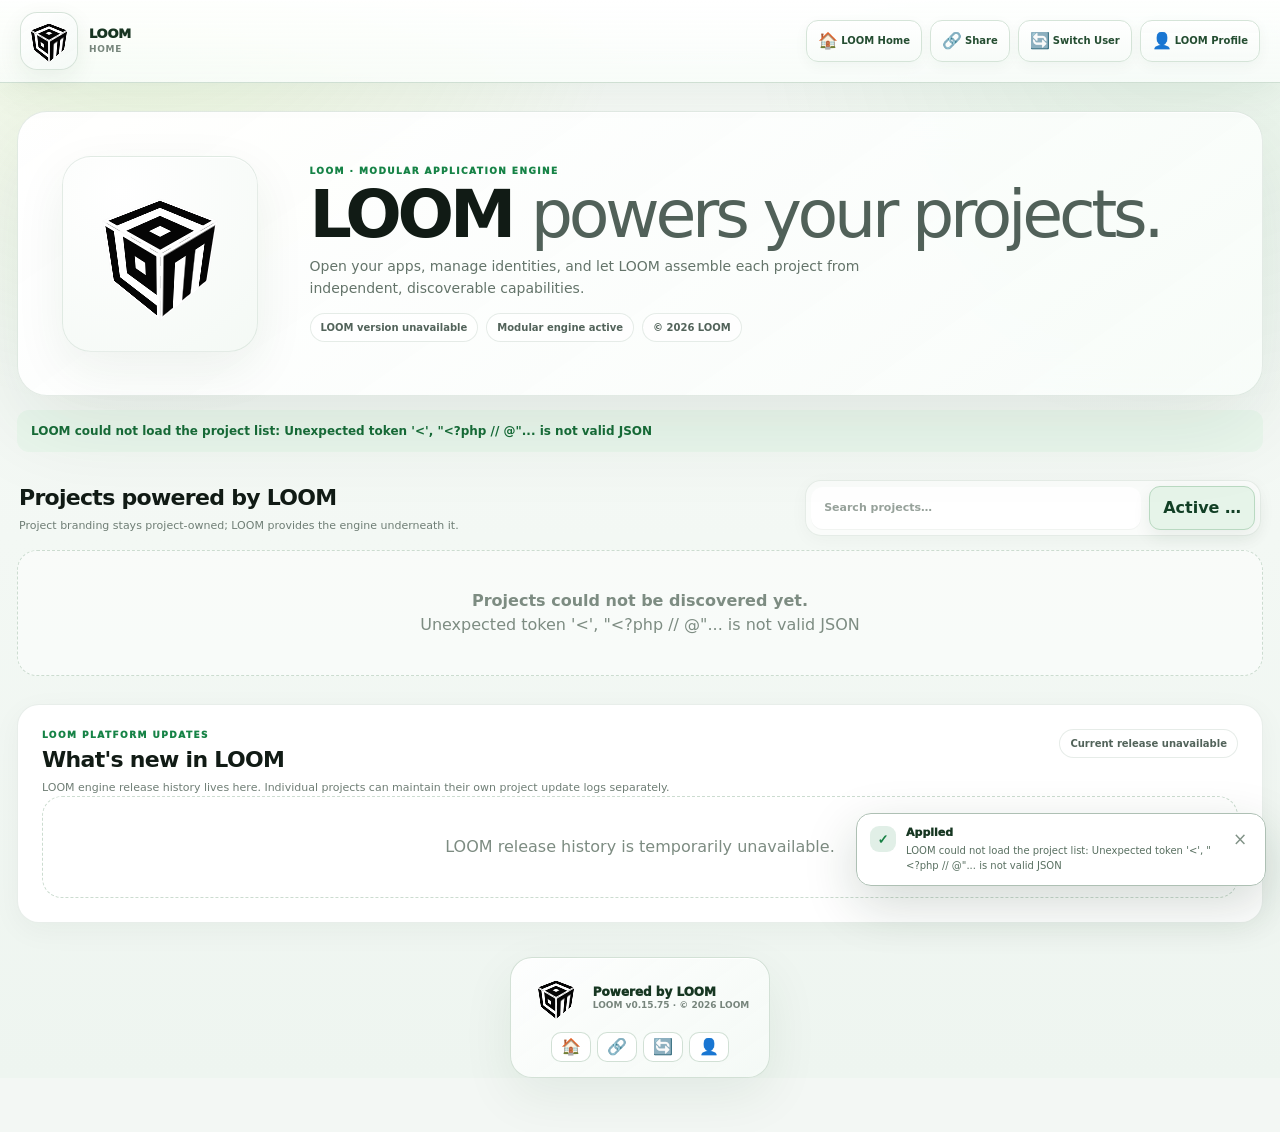
==== commit 7cb6b702: "LOOM update 0.15.75" ====
--- a/index.html
+++ b/index.html
@@ -1,8 +1,8 @@
-<!doctype html><!-- @loom-file release=0.15.74 revision=88 policy=package-priority -->
-<html lang="en"><head><link rel="icon" type="image/png" data-loom-favicon="1" href="assets/loom-logo.png?v=0.15.74"><meta charset="utf-8"><meta name="viewport" content="width=device-width,initial-scale=1"><meta name="theme-color" content="#f3f7f4"><meta http-equiv="Cache-Control" content="no-store, no-cache, must-revalidate"><title>LOOM · Modular Application Engine</title><link rel="stylesheet" href="engine/loom-design.css?v=0.15.74"><style>
+<!doctype html><!-- @loom-file release=0.15.75 revision=88 policy=package-priority -->
+<html lang="en"><head><link rel="icon" type="image/png" data-loom-favicon="1" href="assets/loom-logo.png?v=0.15.75"><meta charset="utf-8"><meta name="viewport" content="width=device-width,initial-scale=1"><meta name="theme-color" content="#f3f7f4"><meta http-equiv="Cache-Control" content="no-store, no-cache, must-revalidate"><title>LOOM · Modular Application Engine</title><link rel="stylesheet" href="engine/loom-design.css?v=0.15.75"><style>
 :root{--ink:#111b15;--green:#168346;--muted:#6f7e75;--line:#dce8df;--soft:#f4faf5;--admin:#725609}*{box-sizing:border-box}body{margin:0;font-family:Inter,system-ui;background:radial-gradient(circle at 14% -8%,rgba(169,223,79,.22),transparent 30%),radial-gradient(circle at 88% 0,rgba(39,158,56,.13),transparent 28%),linear-gradient(180deg,#f7faf7,#edf4ef);color:var(--ink)}button,a{font:inherit}.wrap{width:min(1180px,calc(100% - 30px));margin:24px auto 44px}.hero{display:grid;grid-template-columns:225px 1fr;gap:30px;align-items:center;padding:34px;border-radius:32px;background:linear-gradient(145deg,rgba(255,255,255,.96),rgba(248,252,249,.92));border:1px solid rgba(205,221,209,.92);box-shadow:0 30px 90px rgba(23,60,36,.12),inset 0 1px #fff;backdrop-filter:blur(18px)}.loom-mark{width:210px;height:210px;display:grid;place-items:center;padding:44px;border-radius:34px;background:radial-gradient(circle at 30% 18%,#fff,#f4f9f5);border:1px solid #e3eee6;overflow:hidden;box-shadow:0 20px 54px rgba(22,71,35,.08),inset 0 1px #fff}.eyebrow{font-size:9px;letter-spacing:.16em;color:var(--green);font-weight:950;text-transform:uppercase}.hero h1{font-size:58px;letter-spacing:-.065em;margin:4px 0 2px}.hero h1 span{font-weight:500;color:#516159}.hero .lead{color:var(--muted);max-width:770px;line-height:1.6;margin:8px 0 0;font-size:13px}.loom-meta{display:flex;align-items:center;gap:8px;flex-wrap:wrap;margin-top:14px}.meta-pill{padding:7px 10px;border:1px solid #dce9df;border-radius:999px;background:#f8fbf8;font-size:10px;font-weight:900;color:#52635a}.admin-banner{grid-column:1/-1;display:grid;grid-template-columns:auto 1fr;gap:13px;align-items:center;margin-top:4px;padding:15px 16px;border:1px solid #e3d39b;border-radius:16px;background:linear-gradient(135deg,#fff9e3,#fffdf7)}.admin-banner[hidden]{display:none}.admin-shield{display:grid;place-items:center;width:48px;height:48px;border-radius:14px;background:#725609;color:#fff;font-size:10px;font-weight:950;letter-spacing:.1em}.admin-banner strong{display:block;color:#624b0a;font-size:14px}.admin-banner p{margin:3px 0 0;color:#7b6a35;font-size:11px;line-height:1.45}.admin-actions{grid-column:1/-1;display:flex;gap:8px;align-items:center;flex-wrap:wrap;padding-top:12px;border-top:1px dashed #eadcae}.admin-actions[hidden]{display:none}.admin-only-label{font-size:8px;font-weight:950;letter-spacing:.13em;color:#7a5e0a;margin-right:3px}.admin-actions button,.admin-actions a{border:1px solid #dfcf96;background:#fff;color:#735709;border-radius:11px;padding:9px 12px;font-weight:900;text-decoration:none;font-size:11px;cursor:pointer}.toolbar{display:flex;justify-content:space-between;align-items:center;gap:12px;flex-wrap:wrap;margin:20px 0 8px}.section-title{margin:0;font-size:20px;letter-spacing:-.025em}.section-copy{font-size:11px;color:var(--muted);margin:4px 0 0}.project-browser-tools{display:flex;align-items:center;gap:8px;flex-wrap:wrap}.project-search{min-width:min(330px,78vw);padding:10px 12px;border:1px solid #cfe2d3;border-radius:999px;background:#fff;color:#274532;font:800 11px/1.2 Inter,system-ui;outline:none}.project-search:focus{border-color:#168346;box-shadow:0 0 0 3px rgba(22,131,70,.10)}.tabs{display:flex;gap:8px}.project-pagination{display:flex;align-items:center;justify-content:center;gap:6px;flex-wrap:wrap;margin:14px 0 4px}.project-pagination[hidden]{display:none}.project-pagination button{border:1px solid #cfe2d3;background:#fff;color:#476253;border-radius:10px;padding:8px 10px;font:900 10px/1 Inter,system-ui;cursor:pointer}.project-pagination button.active{background:#173f27;color:#fff;border-color:#173f27}.project-pagination button:disabled{opacity:.45;cursor:not-allowed}.project-pagination .range{font:800 10px/1.2 Inter,system-ui;color:#6f7e75;margin-right:4px}.tab{border:1px solid #cfe2d3;background:#fff;color:#476253;border-radius:999px;padding:10px 15px;font-weight:900;cursor:pointer}.tab.active{background:#173f27;color:#fff;border-color:#173f27}.grid{display:grid;grid-template-columns:repeat(auto-fit,minmax(300px,1fr));gap:14px;margin-top:12px}.project{background:linear-gradient(145deg,#fff,#f9fcfa);border:1px solid var(--line);border-radius:22px;padding:19px;box-shadow:0 10px 34px rgba(36,68,43,.06);transition:transform .18s ease,border-color .18s ease,box-shadow .18s ease}.project:hover{transform:translateY(-2px);border-color:#c4dcc9;box-shadow:0 18px 44px rgba(36,68,43,.10)}.project-brand{height:82px;width:fit-content;max-width:100%;display:flex;align-items:center;gap:13px;margin:-2px 0 12px;padding:8px 10px;border-radius:15px;background:linear-gradient(135deg,#f9fcf9,#f2f8f3);border:1px solid #e3eee5;overflow:hidden}.project-brand-logo{width:62px;height:62px;flex:0 0 62px;display:block;object-fit:contain}.project-wordmark{min-width:0;display:flex;flex-direction:column;justify-content:center;line-height:.86}.project-wordmark-line{display:block;max-width:100%;font-size:25px;line-height:.86;letter-spacing:-.025em;white-space:nowrap;overflow:hidden;text-overflow:ellipsis}.project-brand-fallback{width:62px;height:62px;display:grid;place-items:center;border-radius:16px;background:#eaf5ec;color:#2b7b42;font-size:28px;font-weight:950}.project h2{font-size:17px;margin:3px 0}.project p{font-size:12px;color:var(--muted);min-height:38px;line-height:1.5}.project .meta{font-size:10px;color:#829087;margin:8px 0 14px}.buttons{display:flex;flex-wrap:wrap;gap:7px}.buttons a,.buttons button{padding:9px 12px;border-radius:11px;background:linear-gradient(180deg,#edf9ef,#e6f5e9);color:#176c38;text-decoration:none;font-weight:900;font-size:11px;border:1px solid #cfe8d5;cursor:pointer;box-shadow:0 4px 12px rgba(22,108,56,.05);transition:transform .15s ease,box-shadow .15s ease}.buttons a:hover,.buttons button:hover{transform:translateY(-1px);box-shadow:0 8px 18px rgba(22,108,56,.10)}.admin-project-tools{margin-top:12px;padding:11px;border-radius:13px;border:1px solid #eadcae;background:#fffaf0}.admin-project-tools .admin-only-label{display:block;margin-bottom:7px}.admin-project-tools .buttons a,.admin-project-tools .buttons button{background:#fff;color:#735709;border-color:#dfcf96}.empty{grid-column:1/-1;padding:38px;text-align:center;border:1px dashed #ccdcd0;border-radius:20px;color:#7d8c82;background:#ffffff7d}.project-loading strong{color:#355f42}.project-loading span{display:inline-block;margin-top:6px}.project-loading:before{content:"";display:block;width:26px;height:26px;margin:0 auto 10px;border:3px solid #d9e9dd;border-top-color:#168346;border-radius:50%;animation:loomHomeProjectSpin .8s linear infinite}@keyframes loomHomeProjectSpin{to{transform:rotate(360deg)}}.updates{margin-top:22px;padding:22px;border:1px solid var(--line);border-radius:24px;background:#fff;box-shadow:0 10px 36px #24442b0a}.updates-head{display:flex;justify-content:space-between;gap:15px;align-items:flex-start}.release{border:1px solid #e3ebe4;border-radius:14px;margin-top:9px;overflow:hidden}.release summary{list-style:none;cursor:pointer;padding:12px 14px;font-size:11px}.release summary::-webkit-details-marker{display:none}.release-detail{padding:12px 15px;border-top:1px solid #edf2ee;font-size:11px;color:#52635a;line-height:1.55}.release-detail h4{margin:12px 0 5px}.release-detail ul{padding-left:20px}.release-detail code{background:#f0f5f1;padding:1px 4px;border-radius:4px}.release-detail pre{overflow:auto;background:#111b15;color:#d8ffe1;padding:10px;border-radius:9px}.foot{margin-top:24px;padding:14px 4px;color:#78867d;font-size:10px;display:flex;justify-content:space-between;gap:10px;flex-wrap:wrap}.modal{position:fixed;inset:0;background:#0d201477;display:none;place-items:center;padding:20px;z-index:20}.modal.open{display:grid}.card{width:min(720px,100%);max-height:min(90vh,900px);overflow:auto;background:#fff;border-radius:22px;padding:24px}.card pre{background:#101a13;color:#caffd7;padding:15px;border-radius:12px;overflow:auto;font-size:11px}.modal-head{display:flex;justify-content:space-between;gap:16px;align-items:flex-start}.modal-close{border:0;background:#eef5ef;color:#35523e;border-radius:10px;width:34px;height:34px;font-size:20px;cursor:pointer}.form-grid{display:grid;grid-template-columns:1fr 1fr;gap:11px;margin-top:16px}.form-field{display:grid;gap:5px}.form-field.wide{grid-column:1/-1}.form-field label{font-size:9px;font-weight:950;letter-spacing:.05em;text-transform:uppercase;color:#597064}.form-field input,.form-field textarea{width:100%;padding:10px 11px;border:1px solid #d6e4d9;border-radius:10px;font:inherit;background:#fff}.brand-color-pair{display:grid;grid-template-columns:52px minmax(0,1fr);gap:8px;align-items:center}.brand-color-pair input[type=color]{height:42px;padding:4px}.brand-color-pair input[type=text]{font-family:ui-monospace,SFMono-Regular,Menlo,monospace;text-transform:uppercase}.form-field textarea{min-height:76px;resize:vertical}.modal-actions{display:flex;gap:8px;flex-wrap:wrap;margin-top:16px}.modal-actions button,.modal-actions a{border:0;border-radius:10px;padding:9px 12px;font-weight:900;font-size:10px;cursor:pointer;text-decoration:none}.primary{background:#147b40;color:#fff}.secondary{background:#edf5ef;color:#35563f}.danger{background:#a43232;color:#fff}.project-logo-preview{min-height:140px;display:grid;place-items:center;border:1px dashed #d2e0d4;border-radius:15px;background:#f8fbf8;padding:12px}.project-logo-preview img{max-width:240px;max-height:130px;object-fit:contain}.project-slug-code{font:800 10px/1.4 ui-monospace,SFMono-Regular,Menlo,monospace;color:#718078;word-break:break-all}.modal-msg{min-height:16px;margin-top:9px;color:#4c6d57;font-size:10px}.draft-bar{display:flex;align-items:center;justify-content:space-between;gap:10px;margin:12px 0 -3px;padding:10px 11px;border:1px solid #d6e5d9;border-radius:12px;background:#f7fbf8;color:#52675a;font-size:10px}.draft-bar[hidden]{display:none}.draft-bar strong{color:#245e38}.draft-bar button{border:1px solid #d5e3d8;border-radius:9px;background:#fff;color:#355c41;padding:6px 8px;font:900 9px/1 Inter,system-ui;cursor:pointer}.advanced-options{grid-column:1/-1;border:1px solid #dce8df;border-radius:13px;background:#f9fcfa;padding:0 11px}.advanced-options summary{cursor:pointer;padding:10px 0;font-size:9px;font-weight:950;letter-spacing:.06em;text-transform:uppercase;color:#557063}.advanced-options[open] summary{border-bottom:1px solid #e6eee8;margin-bottom:10px}.advanced-copy{font-size:9px;color:#74847a;line-height:1.5;margin:-3px 0 9px}.create-draft-note{display:flex;align-items:center;justify-content:space-between;gap:10px;margin-top:11px;color:#74847a;font-size:9px}.field-help-inline{font-size:9px;line-height:1.45;color:#77867d;margin-top:2px}@media(max-width:720px){.form-grid{grid-template-columns:1fr}.form-field.wide{grid-column:auto}.hero{grid-template-columns:1fr;padding:25px}.loom-mark{width:158px;height:158px;padding:36px}.hero h1{font-size:44px}.admin-banner{grid-column:auto}.admin-actions{grid-column:auto}.updates-head{flex-direction:column}}
 
-/* 0.15.74 production polish */
+/* 0.15.75 production polish */
 body.loom-home-page{min-height:100vh;background:radial-gradient(circle at 12% -6%,rgba(169,223,79,.17),transparent 30%),radial-gradient(circle at 92% 0,rgba(39,158,56,.09),transparent 27%),linear-gradient(180deg,#f8fbf8 0,#eef5f0 100%);overflow-x:hidden}
 .loom-home-page .wrap{width:min(1280px,calc(100% - 34px));margin:28px auto 54px}
 .loom-home-page .hero{grid-template-columns:210px minmax(0,1fr);gap:38px;padding:clamp(28px,3.4vw,46px);border-radius:30px;border-color:rgba(51,103,65,.13);box-shadow:0 30px 90px rgba(18,54,29,.095),inset 0 1px rgba(255,255,255,.96)}
@@ -35,14 +35,17 @@
 @media(max-width:820px){.loom-home-page .hero{grid-template-columns:1fr;gap:22px}.loom-home-page .loom-mark{width:150px;height:150px;padding:32px}.loom-home-page .project-browser-tools{width:100%}.loom-home-page .project-search{flex:1 1 240px}.loom-home-page .wrap{width:min(100% - 20px,1280px);margin-top:14px}}
 @media(max-width:520px){.loom-home-page .hero{padding:22px;border-radius:23px}.loom-home-page .hero h1{font-size:42px}.loom-home-page .toolbar{align-items:flex-start}.loom-home-page .project-browser-tools{padding:4px}.loom-home-page .tabs{width:100%}.loom-home-page .tab{flex:1}.loom-home-page .project{min-height:0}.loom-home-page .card{padding:20px;border-radius:20px}}
 
-</style></head><body class="loom-home-page"><div id="loomShellHeader"></div><div class="wrap"><section class="hero"><div id="loomHomeCube" class="loom-mark"></div><div><div class="eyebrow">LOOM · MODULAR APPLICATION ENGINE</div><h1>LOOM <span>powers your projects.</span></h1><p class="lead">Open your apps, manage identities, and let LOOM assemble each project from independent, discoverable capabilities.</p><div class="loom-meta"><span class="meta-pill" id="platformVersionPill">LOOM version…</span><span class="meta-pill">Modular engine active</span><span class="meta-pill">© 2026 LOOM</span></div></div><div id="adminBanner" class="admin-banner" hidden><div class="admin-shield">ADMIN</div><div><strong>Administrator access is active.</strong><p>These protected LOOM controls are shown only because this signed-in identity is authorized as Admin. Regular users cannot see or directly open Admin, Pegboard, Action Registry, archive/restore, database, or user-management tools.</p></div></div><div id="adminActions" class="admin-actions" hidden><span class="admin-only-label">ADMIN PROJECT ACTIONS</span><button id="deploy">＋ New Project</button><a id="importProjectQuick" href="admin/backups/?mode=import">⇧ Import Project</a></div></section><div id="flash"></div><div class="toolbar"><div><h2 class="section-title">Projects powered by LOOM</h2><p class="section-copy">Project branding stays project-owned; LOOM provides the engine underneath it.</p></div><div class="project-browser-tools"><input id="projectSearch" class="project-search" type="search" placeholder="Search projects…" autocomplete="off" aria-label="Search projects"><div class="tabs"><button class="tab active" data-tab="active">Active <span id="activeCount">0</span></button><button class="tab" data-tab="archived" hidden>Archived <span id="archivedCount">0</span></button></div></div></div><div id="projects" class="grid"></div><div id="projectPagination" class="project-pagination" hidden></div><section id="updates" class="updates"><div class="updates-head"><div><div class="eyebrow">LOOM PLATFORM UPDATES</div><h2 class="section-title">What's new in LOOM</h2><p class="section-copy">LOOM engine release history lives here. Individual projects can maintain their own project update logs separately.</p></div><span class="meta-pill" id="currentRelease">Current release…</span></div><div id="releaseList"></div></section><div id="loomShellFooter"></div></div><div id="createModal" class="modal"><div class="card"><div class="modal-head"><div><div class="eyebrow">ADMIN · CREATE PROJECT</div><h2>Create a LOOM project.</h2><p>LOOM creates a safe Instance Project with the barebones shell, identity, module discovery and persistent project workspace. Future LOOM release drops will not overwrite it.</p></div><button id="createClose" class="modal-close" data-loom-tip="Close this window. Any changed project fields are saved as a browser draft.">×</button></div><div id="createDraftBar" class="draft-bar" hidden><div><strong>Recovered project draft</strong><div id="createDraftRecoveredAt">Saved on this browser.</div></div><button id="createDraftDiscard" type="button">Start Fresh</button></div><div class="form-grid"><div class="form-field"><label>Project name · max 140 characters</label><input id="createName" maxlength="140" value="New LOOM Project"></div><div class="form-field"><label>Slug</label><input id="createSlug" value="new-loom-project"></div><div class="form-field wide"><label>Tagline</label><input id="createTagline" value="Powered by LOOM"></div><div class="form-field wide"><label>Description</label><textarea id="createDescription">A new modular LOOM project.</textarea></div><div class="form-field wide"><label>Project bio</label><textarea id="createBio" placeholder="Leave blank to generate a live project bio automatically."></textarea></div><div class="form-field"><label>Project version</label><input id="createVersion" value="0.1.0"></div><div class="form-field"><label>Main brand color · optional <span class="loom-inline-tip" tabindex="0" data-loom-tip="This becomes the project's canonical primary brand color and is inherited by compatible modules.">?</span></label><div class="brand-color-pair"><input id="createPrimaryPicker" type="color" value="#111111"><input id="createPrimary" type="text" maxlength="7" placeholder="#111111 · LOOM default"></div></div><div class="form-field"><label>Accent brand color · optional <span class="loom-inline-tip" tabindex="0" data-loom-tip="This becomes the canonical secondary/accent color for the wordmark and compatible modules.">?</span></label><div class="brand-color-pair"><input id="createAccentPicker" type="color" value="#168346"><input id="createAccent" type="text" maxlength="7" placeholder="#168346 · LOOM default"></div></div><details class="advanced-options"><summary>Advanced project options</summary><div class="advanced-copy">Most projects can leave these defaults alone.</div><div class="form-field"><label>Theme Preset <span class="loom-inline-tip" tabindex="0" data-loom-tip="Machine-readable theme preset key. Leave this as default unless a theme package specifically tells you to use another preset.">?</span></label><input id="createTheme" value="default"><div class="field-help-inline">Default: <code>default</code>. This is the old “Theme Key” field, renamed for clarity.</div></div></details><div class="form-field wide"><label>Optional project logo</label><input id="createLogo" type="file" accept="image/*"><div class="field-help-inline">For privacy and browser limits, logo file bytes are not stored in the local draft. If you leave, choose the file again when you return.</div></div></div><div class="modal-actions"><button id="createProject" class="primary">Create Project</button><button id="createCancel" class="secondary" data-loom-tip="Close project creation. Changed fields remain saved as a draft on this browser.">Close · keep draft</button></div><div class="create-draft-note"><span>Drafts auto-save only on this browser until the project is created.</span><span id="createDraftStatus" class="loom-save-state" data-state="idle">Auto-save ready</span></div><div id="createMsg" class="modal-msg"></div></div></div><div id="manageModal" class="modal"><div class="card"><div class="modal-head"><div><div class="eyebrow">ADMIN · PROJECT IDENTITY</div><h2 id="manageHeading">Manage Project</h2><div id="manageSlug" class="project-slug-code"></div></div><button id="manageClose" class="modal-close">×</button></div><div class="form-grid"><div class="form-field"><label>Project name · max 140 characters</label><input id="manageName" maxlength="140"></div><div class="form-field"><label>Project version</label><input id="manageVersion"></div><div class="form-field wide"><label>Tagline</label><input id="manageTagline"></div><div class="form-field wide"><label>Description</label><textarea id="manageDescription"></textarea></div><div class="form-field wide"><label>Project bio</label><textarea id="manageBio" placeholder="Leave blank to generate a live project bio automatically."></textarea></div><div class="form-field"><label>Main brand color</label><div class="brand-color-pair"><input id="managePrimaryPicker" type="color" value="#111111"><input id="managePrimary" type="text" maxlength="7"></div></div><div class="form-field"><label>Accent brand color</label><div class="brand-color-pair"><input id="manageAccentPicker" type="color" value="#168346"><input id="manageAccent" type="text" maxlength="7"></div></div><div class="form-field"><label>Replace logo.png</label><input id="manageLogoFile" type="file" accept="image/*"></div><div class="form-field wide"><div id="manageLogoPreview" class="project-logo-preview"><span>Project logo</span></div></div><details class="advanced-options"><summary>Advanced project options</summary><div class="advanced-copy">Theme Preset is a machine-readable preset selector. Most projects should use <code>default</code>.</div><div class="form-field"><label>Theme Preset <span class="loom-inline-tip" tabindex="0" data-loom-tip="Leave default unless a theme package tells you to use a specific preset key.">?</span></label><input id="manageTheme"></div></details></div><div class="modal-actions"><button id="manageSave" class="primary">Save Project Identity</button><button id="manageUploadLogo" class="secondary">Upload / Replace Logo</button><a id="manageOpenProject" class="secondary" href="#">Open Project</a><a id="manageAdminSettings" class="secondary" href="#">Full Project Settings</a><button id="manageArchive" class="danger">Archive</button></div><div id="manageMsg" class="modal-msg"></div></div></div><div id="adminClaimModal" class="modal"><div class="card"><div class="eyebrow">FIRST-RUN ADMIN OWNERSHIP</div><h2>Make this identity the LOOM Administrator?</h2><p style="font-size:12px;line-height:1.6;color:#607067">This installation does not have an Administrator yet. The first Admin can create projects, control modules, manage users, database settings and deployment-sensitive configuration. LOOM will not claim Admin automatically.</p><label style="display:flex;gap:10px;align-items:flex-start;margin:16px 0;padding:12px;border:1px solid #dce8df;border-radius:12px"><input id="adminClaimAgree" type="checkbox" style="margin-top:2px"><span style="font-size:11px;line-height:1.5">I understand this identity will become the bootstrap Admin for this LOOM installation.</span></label><div class="modal-actions"><a class="secondary" href="admin/setup/">Guided Admin Setup</a><button id="adminClaimConfirm" class="primary" data-loom-requires="#adminClaimAgree" data-loom-require-message="Check the acknowledgement box before claiming Administrator access.">Become Administrator Here</button><button id="adminClaimLater" class="secondary">Not now</button></div><div style="margin-top:16px;padding:14px;border:1px solid #dce8df;border-radius:14px;background:#f8fbf9"><div class="eyebrow">RESTORE A PREVIOUS OWNER</div><p style="font-size:11px;line-height:1.55;color:#607067;margin:7px 0 10px">Migrating from another LOOM installation? Choose the portable User or Guest ZIP that was exported with the <b>SYSTEM OWNER</b> badge. LOOM restores that complete person first, attaches this fresh browser to them, and creates a brand-new Admin credential for this installation. Old Admin cookies/secrets are never transferred.</p><input id="adminOwnerBundle" type="file" accept=".zip,application/zip" style="width:100%;margin-bottom:9px"><button id="adminImportOwner" class="secondary" data-loom-requires="#adminClaimAgree" data-loom-require-message="Check the acknowledgement box before restoring the previous System Owner.">Import Previous System Owner</button></div><div id="adminClaimMsg" class="modal-msg"></div></div></div><script src="engine/deployment-guard.js?v=0.15.74"></script><script src="engine/identity.js?v=0.15.74"></script><script src="engine/identity-entry.js?v=0.15.74"></script><script src="engine/loom-brand.js?v=0.15.74"></script><script src="engine/loom-time.js?v=0.15.74"></script><script src="engine/loom-global-profile.js?v=0.15.74"></script><script src="engine/loom-toast.js?v=0.15.74"></script><script src="engine/share-referrals.js?v=0.15.74"></script><script src="engine/loom-shell.js?v=0.15.74"></script><script>
+.project-title-row{display:flex;align-items:center;justify-content:space-between;gap:10px}.project-title-row h2{margin:0}.project-visibility{display:inline-flex;align-items:center;justify-content:center;min-height:30px;padding:5px 9px;border:1px solid #d6e4d9;border-radius:999px;background:#f7fbf8;color:#34533e;font-size:10px;font-weight:900;white-space:nowrap}.project-visibility.is-private{background:#fff8e7;border-color:#ead59a;color:#76570b}.project-visibility.is-public{background:#eef8f1;border-color:#cfe6d5;color:#176b39}button.project-visibility{cursor:pointer;transition:.15s ease}button.project-visibility:hover{transform:translateY(-1px);box-shadow:0 5px 14px #173c2414}@media(max-width:620px){.project-title-row{align-items:flex-start}.project-visibility{font-size:9px}}
+</style></head><body class="loom-home-page"><div id="loomShellHeader"></div><div class="wrap"><section class="hero"><div id="loomHomeCube" class="loom-mark"></div><div><div class="eyebrow">LOOM · MODULAR APPLICATION ENGINE</div><h1>LOOM <span>powers your projects.</span></h1><p class="lead">Open your apps, manage identities, and let LOOM assemble each project from independent, discoverable capabilities.</p><div class="loom-meta"><span class="meta-pill" id="platformVersionPill">LOOM version…</span><span class="meta-pill">Modular engine active</span><span class="meta-pill">© 2026 LOOM</span></div></div><div id="adminBanner" class="admin-banner" hidden><div class="admin-shield">ADMIN</div><div><strong>Administrator access is active.</strong><p>These protected LOOM controls are shown only because this signed-in identity is authorized as Admin. Regular users cannot see or directly open Admin, Pegboard, Action Registry, archive/restore, database, or user-management tools.</p></div></div><div id="adminActions" class="admin-actions" hidden><span class="admin-only-label">ADMIN PROJECT ACTIONS</span><button id="deploy">＋ New Project</button><a id="importProjectQuick" href="admin/backups/?mode=import">⇧ Import Project</a></div></section><div id="flash"></div><div class="toolbar"><div><h2 class="section-title">Projects powered by LOOM</h2><p class="section-copy">Project branding stays project-owned; LOOM provides the engine underneath it.</p></div><div class="project-browser-tools"><input id="projectSearch" class="project-search" type="search" placeholder="Search projects…" autocomplete="off" aria-label="Search projects"><div class="tabs"><button class="tab active" data-tab="active">Active <span id="activeCount">0</span></button><button class="tab" data-tab="archived" hidden>Archived <span id="archivedCount">0</span></button></div></div></div><div id="projects" class="grid"></div><div id="projectPagination" class="project-pagination" hidden></div><section id="updates" class="updates"><div class="updates-head"><div><div class="eyebrow">LOOM PLATFORM UPDATES</div><h2 class="section-title">What's new in LOOM</h2><p class="section-copy">LOOM engine release history lives here. Individual projects can maintain their own project update logs separately.</p></div><span class="meta-pill" id="currentRelease">Current release…</span></div><div id="releaseList"></div></section><div id="loomShellFooter"></div></div><div id="createModal" class="modal"><div class="card"><div class="modal-head"><div><div class="eyebrow">ADMIN · CREATE PROJECT</div><h2>Create a LOOM project.</h2><p>LOOM creates a safe Instance Project with the barebones shell, identity, module discovery and persistent project workspace. Future LOOM release drops will not overwrite it.</p></div><button id="createClose" class="modal-close" data-loom-tip="Close this window. Any changed project fields are saved as a browser draft.">×</button></div><div id="createDraftBar" class="draft-bar" hidden><div><strong>Recovered project draft</strong><div id="createDraftRecoveredAt">Saved on this browser.</div></div><button id="createDraftDiscard" type="button">Start Fresh</button></div><div class="form-grid"><div class="form-field"><label>Project name · max 140 characters</label><input id="createName" maxlength="140" value="New LOOM Project"></div><div class="form-field"><label>Slug</label><input id="createSlug" value="new-loom-project"></div><div class="form-field wide"><label>Tagline</label><input id="createTagline" value="Powered by LOOM"></div><div class="form-field wide"><label>Description</label><textarea id="createDescription">A new modular LOOM project.</textarea></div><div class="form-field wide"><label>Project bio</label><textarea id="createBio" placeholder="Leave blank to generate a live project bio automatically."></textarea></div><div class="form-field"><label>Project version</label><input id="createVersion" value="0.1.0"></div><div class="form-field"><label>Main brand color · optional <span class="loom-inline-tip" tabindex="0" data-loom-tip="This becomes the project's canonical primary brand color and is inherited by compatible modules.">?</span></label><div class="brand-color-pair"><input id="createPrimaryPicker" type="color" value="#111111"><input id="createPrimary" type="text" maxlength="7" placeholder="#111111 · LOOM default"></div></div><div class="form-field"><label>Accent brand color · optional <span class="loom-inline-tip" tabindex="0" data-loom-tip="This becomes the canonical secondary/accent color for the wordmark and compatible modules.">?</span></label><div class="brand-color-pair"><input id="createAccentPicker" type="color" value="#168346"><input id="createAccent" type="text" maxlength="7" placeholder="#168346 · LOOM default"></div></div><details class="advanced-options"><summary>Advanced project options</summary><div class="advanced-copy">Most projects can leave these defaults alone.</div><div class="form-field"><label>Theme Preset <span class="loom-inline-tip" tabindex="0" data-loom-tip="Machine-readable theme preset key. Leave this as default unless a theme package specifically tells you to use another preset.">?</span></label><input id="createTheme" value="default"><div class="field-help-inline">Default: <code>default</code>. This is the old “Theme Key” field, renamed for clarity.</div></div></details><div class="form-field wide"><label>Optional project logo</label><input id="createLogo" type="file" accept="image/*"><div class="field-help-inline">For privacy and browser limits, logo file bytes are not stored in the local draft. If you leave, choose the file again when you return.</div></div></div><div class="modal-actions"><button id="createProject" class="primary">Create Project</button><button id="createCancel" class="secondary" data-loom-tip="Close project creation. Changed fields remain saved as a draft on this browser.">Close · keep draft</button></div><div class="create-draft-note"><span>Drafts auto-save only on this browser until the project is created.</span><span id="createDraftStatus" class="loom-save-state" data-state="idle">Auto-save ready</span></div><div id="createMsg" class="modal-msg"></div></div></div><div id="manageModal" class="modal"><div class="card"><div class="modal-head"><div><div class="eyebrow">ADMIN · PROJECT IDENTITY</div><h2 id="manageHeading">Manage Project</h2><div id="manageSlug" class="project-slug-code"></div></div><button id="manageClose" class="modal-close">×</button></div><div class="form-grid"><div class="form-field"><label>Project name · max 140 characters</label><input id="manageName" maxlength="140"></div><div class="form-field"><label>Project version</label><input id="manageVersion"></div><div class="form-field wide"><label>Tagline</label><input id="manageTagline"></div><div class="form-field wide"><label>Description</label><textarea id="manageDescription"></textarea></div><div class="form-field wide"><label>Project bio</label><textarea id="manageBio" placeholder="Leave blank to generate a live project bio automatically."></textarea></div><div class="form-field"><label>Main brand color</label><div class="brand-color-pair"><input id="managePrimaryPicker" type="color" value="#111111"><input id="managePrimary" type="text" maxlength="7"></div></div><div class="form-field"><label>Accent brand color</label><div class="brand-color-pair"><input id="manageAccentPicker" type="color" value="#168346"><input id="manageAccent" type="text" maxlength="7"></div></div><div class="form-field"><label>Replace logo.png</label><input id="manageLogoFile" type="file" accept="image/*"></div><div class="form-field wide"><div id="manageLogoPreview" class="project-logo-preview"><span>Project logo</span></div></div><details class="advanced-options"><summary>Advanced project options</summary><div class="advanced-copy">Theme Preset is a machine-readable preset selector. Most projects should use <code>default</code>.</div><div class="form-field"><label>Theme Preset <span class="loom-inline-tip" tabindex="0" data-loom-tip="Leave default unless a theme package tells you to use a specific preset key.">?</span></label><input id="manageTheme"></div></details></div><div class="modal-actions"><button id="manageSave" class="primary">Save Project Identity</button><button id="manageUploadLogo" class="secondary">Upload / Replace Logo</button><a id="manageOpenProject" class="secondary" href="#">Open Project</a><a id="manageAdminSettings" class="secondary" href="#">Full Project Settings</a><button id="manageArchive" class="danger">Archive</button></div><div id="manageMsg" class="modal-msg"></div></div></div><div id="adminClaimModal" class="modal"><div class="card"><div class="eyebrow">FIRST-RUN ADMIN OWNERSHIP</div><h2>Make this identity the LOOM Administrator?</h2><p style="font-size:12px;line-height:1.6;color:#607067">This installation does not have an Administrator yet. The first Admin can create projects, control modules, manage users, database settings and deployment-sensitive configuration. LOOM will not claim Admin automatically.</p><label style="display:flex;gap:10px;align-items:flex-start;margin:16px 0;padding:12px;border:1px solid #dce8df;border-radius:12px"><input id="adminClaimAgree" type="checkbox" style="margin-top:2px"><span style="font-size:11px;line-height:1.5">I understand this identity will become the bootstrap Admin for this LOOM installation.</span></label><div class="modal-actions"><a class="secondary" href="admin/setup/">Guided Admin Setup</a><button id="adminClaimConfirm" class="primary" data-loom-requires="#adminClaimAgree" data-loom-require-message="Check the acknowledgement box before claiming Administrator access.">Become Administrator Here</button><button id="adminClaimLater" class="secondary">Not now</button></div><div style="margin-top:16px;padding:14px;border:1px solid #dce8df;border-radius:14px;background:#f8fbf9"><div class="eyebrow">RESTORE A PREVIOUS OWNER</div><p style="font-size:11px;line-height:1.55;color:#607067;margin:7px 0 10px">Migrating from another LOOM installation? Choose the portable User or Guest ZIP that was exported with the <b>SYSTEM OWNER</b> badge. LOOM restores that complete person first, attaches this fresh browser to them, and creates a brand-new Admin credential for this installation. Old Admin cookies/secrets are never transferred.</p><input id="adminOwnerBundle" type="file" accept=".zip,application/zip" style="width:100%;margin-bottom:9px"><button id="adminImportOwner" class="secondary" data-loom-requires="#adminClaimAgree" data-loom-require-message="Check the acknowledgement box before restoring the previous System Owner.">Import Previous System Owner</button></div><div id="adminClaimMsg" class="modal-msg"></div></div></div><script src="engine/deployment-guard.js?v=0.15.75"></script><script src="engine/identity.js?v=0.15.75"></script><script src="engine/identity-entry.js?v=0.15.75"></script><script src="engine/loom-brand.js?v=0.15.75"></script><script src="engine/loom-time.js?v=0.15.75"></script><script src="engine/loom-global-profile.js?v=0.15.75"></script><script src="engine/loom-toast.js?v=0.15.75"></script><script src="engine/share-referrals.js?v=0.15.75"></script><script src="engine/loom-shell.js?v=0.15.75"></script><script>
 let state={projects:[],archived_projects:[]},tab='active',isAdmin=false,globalSettings=null,homeIdentity=null,projectsLoading=true,projectsResolved=false,projectsError='',projectQuery='',projectPage=1,homeRecoveryAttempts=0,homeRecoveryTimer=null;const PROJECTS_PER_PAGE=10;const $=s=>document.querySelector(s),esc=s=>String(s??'').replace(/[&<>"']/g,c=>({'&':'&amp;','<':'&lt;','>':'&gt;','"':'&quot;',"'":'&#39;'}[c]));
 function flash(msg,type='success'){const e=document.getElementById('flash');e.textContent=msg;e.style.cssText='margin:14px 0;padding:12px 14px;border-radius:12px;background:#eaf7ed;color:#176c38;font-size:12px;font-weight:800';window.LoomToast?.show?.(msg,{type,dedupeKey:'home-flash'});setTimeout(()=>e.textContent='',4200)}
 function safeCssFont(s){return String(s||'system-ui').replace(/[<>;{}]/g,'').replace(/["']/g,'').slice(0,80)||'system-ui'}function safeColor(s,f){const v=String(s||'').toUpperCase();return /^#[0-9A-F]{6}$/.test(v)?v:f}function normalizeHex(v){const s=String(v||'').trim().toUpperCase();return /^#[0-9A-F]{6}$/.test(s)?s:''}function bindBrandColor(pickerId,textId,defaultColor){const picker=$('#'+pickerId),text=$('#'+textId);if(!picker||!text)return;picker.addEventListener('input',()=>{text.value=picker.value.toUpperCase()});text.addEventListener('input',()=>{const v=normalizeHex(text.value);if(v)picker.value=v});if(!picker.value)picker.value=defaultColor}
 function ensureBrandFonts(list){for(const p of list||[]){const href=p?.branding?.wordmark?.font_css;if(!href||!/^https:\/\/fonts\.googleapis\.com\//i.test(href)||document.querySelector(`link[data-home-font="${CSS.escape(href)}"]`))continue;const l=document.createElement('link');l.rel='stylesheet';l.href=href;l.dataset.homeFont=href;document.head.appendChild(l)}}
 function projectBrandHtml(p){const b=p?.branding||{},w=b.wordmark||{};const logo=b.logo_url?`<img class="project-brand-logo" src="${esc(b.logo_url)}" alt="${esc(b.logo_alt||p.name||'Project logo')}">`:`<div class="project-brand-fallback">LOOM</div>`;const l1=String(w.line1||'').trim(),l2=String(w.line2||'').trim(),font=safeCssFont(w.font_family),weight=Math.max(100,Math.min(950,Number(w.font_weight||900))),c1=safeColor(w.color1,'#279E38'),c2=safeColor(w.color2,'#A9DF4F');const word=(l1||l2)?`<div class="project-wordmark" style="font-family:'${esc(font)}',system-ui;font-weight:${weight}">${l1?`<span class="project-wordmark-line" style="color:${c1}">${esc(l1)}</span>`:''}${l2?`<span class="project-wordmark-line" style="color:${c2}">${esc(l2)}</span>`:''}</div>`:`<div class="project-wordmark"><span class="project-wordmark-line">${esc(p.name)}</span></div>`;return `<div class="project-brand">${logo}${word}</div>`}
 function projectAdminToolsHtml(p){const canProject=!!(isAdmin||p?.can_project_admin);if(!canProject)return '';const status={isAdmin,projectRole:p?.project_role||'member',capabilities:Array.isArray(p?.project_capabilities)?p.project_capabilities:[]};const quick=(window.LoomShell?.adminLinksForStatus?.({apiBase:'api',project:p.slug,status})||window.LoomShell?.projectAdminQuickLinks?.({apiBase:'api',project:p.slug})||[]).filter(item=>['Project Settings','Users','Access','Activity','Pegboard','Action Registry'].some(label=>item.label.includes(label)));const links=quick.map(item=>`<a href="${esc(item.href)}">${esc(item.label)}</a>`).join('');const canIdentity=isAdmin,canArchive=isAdmin;return `<div class="admin-project-tools"><span class="admin-only-label">🔒 PROJECT ADMIN TOOLS</span><div class="buttons">${canIdentity?`<button data-manage="${esc(p.slug)}">✏️ Manage Identity</button>`:''}${links}${canArchive?`<button data-archive="${esc(p.slug)}">📦 Archive</button>`:''}</div></div>`}
-function render(){if(!isAdmin&&tab==='archived')tab='active';$('#activeCount').textContent=(projectsResolved||state.projects.length)?state.projects.length:'…';$('#archivedCount').textContent=isAdmin?((projectsResolved||state.archived_projects.length)?state.archived_projects.length:'…'):0;document.querySelectorAll('.tab').forEach(b=>b.classList.toggle('active',b.dataset.tab===tab));const raw=tab==='active'?state.projects:state.archived_projects;if(!raw.length&&!projectsResolved){$('#projects').innerHTML=projectsError?`<div class="empty"><strong>Projects could not be discovered yet.</strong><br>${esc(projectsError)}</div>`:`<div class="empty project-loading"><strong>Discovering LOOM projects…</strong><br><span>Checking active projects and delegated access.</span></div>`;renderProjectPagination(0,0);return}const q=projectQuery.trim().toLowerCase(),list=q?raw.filter(p=>[p.name,p.slug,p.tagline,p.description,p.bio,p.version].some(v=>String(v||'').toLowerCase().includes(q))):raw;const pages=Math.max(1,Math.ceil(list.length/PROJECTS_PER_PAGE));projectPage=Math.min(Math.max(1,projectPage),pages);const start=(projectPage-1)*PROJECTS_PER_PAGE,shown=list.slice(start,start+PROJECTS_PER_PAGE);$('#projects').innerHTML=shown.length?shown.map(p=>{if(tab==='active'){const tools=projectAdminToolsHtml(p);return `<article class="project">${projectBrandHtml(p)}<h2>${esc(p.name)}</h2><p>${esc(p.description)}</p><div class="meta">Powered by LOOM · Project ${esc(p.version)}</div><div class="buttons"><a href="${esc(p.app_url)}">Open Project</a><button type="button" data-share-project="${esc(p.slug)}">🔗 Share</button></div>${tools}</article>`}return isAdmin?`<article class="project">${projectBrandHtml(p)}<div class="eyebrow">ARCHIVED PROJECT</div><h2>${esc(p.name)}</h2><div class="meta">${esc(p.slug)}</div><div class="buttons"><button data-restore="${esc(p.slug)}">Restore Project</button></div></article>`:''}).join(''):`<div class="empty">${q?'No projects match your search.':tab==='active'?'No active projects.':'No archived projects.'}</div>`;renderProjectPagination(list.length,pages);document.querySelectorAll('[data-share-project]').forEach(b=>b.onclick=()=>{const p=state.projects.find(x=>x.slug===b.dataset.shareProject);if(p&&window.LoomShare)window.LoomShare.open({identity:homeIdentity,project:p.slug,apiBase:'api',targetUrl:p.app_url,title:p.name,text:p.bio||p.description||''}).catch(err=>window.LoomToast?.error?.(err.message||'Share could not open.'))});document.querySelectorAll('[data-manage]').forEach(b=>b.onclick=()=>openManage(b.dataset.manage));if(isAdmin){document.querySelectorAll('[data-archive]').forEach(b=>b.onclick=()=>archiveProject(b.dataset.archive));document.querySelectorAll('[data-restore]').forEach(b=>b.onclick=()=>restoreProject(b.dataset.restore))}}
+function projectVisibilityHtml(p){const priv=!!p?.is_private,label=priv?'🔒 Private':'🌐 Public',cls=priv?'is-private':'is-public';return p?.can_manage_visibility?`<button type="button" class="project-visibility ${cls}" data-project-privacy="${esc(p.slug)}" title="${priv?'Unlock this project and make it public':'Lock this project and hide it from users without access'}">${label}</button>`:`<span class="project-visibility ${cls}">${label}</span>`}
+async function toggleProjectPrivacy(slug){const p=state.projects.find(x=>x.slug===slug);if(!p||!p.can_manage_visibility)return;const next=p.is_private?'public':'private';if(!confirm(`${next==='private'?'Make':'Restore'} ${p.name||slug} ${next==='private'?'PRIVATE':'PUBLIC'}?`))return;try{const r=await fetch('api/access.php',{method:'POST',headers:{'Content-Type':'application/json'},cache:'no-store',body:JSON.stringify({action:'set-project-visibility',clientId:homeIdentity.clientId,project:slug,visibility:next})}),j=await r.json();if(!r.ok||!j.ok)throw new Error(j.error||'Project visibility update failed');try{sessionStorage.removeItem(homeProjectsCacheKey())}catch{}await load();flash(`${p.name||slug} is now ${next}.`)}catch(e){window.LoomToast?.error?.(e.message||'Project visibility update failed')}}
+function render(){if(!isAdmin&&tab==='archived')tab='active';$('#activeCount').textContent=(projectsResolved||state.projects.length)?state.projects.length:'…';$('#archivedCount').textContent=isAdmin?((projectsResolved||state.archived_projects.length)?state.archived_projects.length:'…'):0;document.querySelectorAll('.tab').forEach(b=>b.classList.toggle('active',b.dataset.tab===tab));const raw=tab==='active'?state.projects:state.archived_projects;if(!raw.length&&!projectsResolved){$('#projects').innerHTML=projectsError?`<div class="empty"><strong>Projects could not be discovered yet.</strong><br>${esc(projectsError)}</div>`:`<div class="empty project-loading"><strong>Discovering LOOM projects…</strong><br><span>Checking active projects and delegated access.</span></div>`;renderProjectPagination(0,0);return}const q=projectQuery.trim().toLowerCase(),list=q?raw.filter(p=>[p.name,p.slug,p.tagline,p.description,p.bio,p.version].some(v=>String(v||'').toLowerCase().includes(q))):raw;const pages=Math.max(1,Math.ceil(list.length/PROJECTS_PER_PAGE));projectPage=Math.min(Math.max(1,projectPage),pages);const start=(projectPage-1)*PROJECTS_PER_PAGE,shown=list.slice(start,start+PROJECTS_PER_PAGE);$('#projects').innerHTML=shown.length?shown.map(p=>{if(tab==='active'){const tools=projectAdminToolsHtml(p);return `<article class="project">${projectBrandHtml(p)}<div class="project-title-row"><h2>${esc(p.name)}</h2>${projectVisibilityHtml(p)}</div><p>${esc(p.description)}</p><div class="meta">Powered by LOOM · Project ${esc(p.version)}</div><div class="buttons"><a href="${esc(p.app_url)}">Open Project</a>${p.is_private?'':`<button type="button" data-share-project="${esc(p.slug)}">🔗 Share</button>`}</div>${tools}</article>`}return isAdmin?`<article class="project">${projectBrandHtml(p)}<div class="eyebrow">ARCHIVED PROJECT</div><h2>${esc(p.name)}</h2><div class="meta">${esc(p.slug)}</div><div class="buttons"><button data-restore="${esc(p.slug)}">Restore Project</button></div></article>`:''}).join(''):`<div class="empty">${q?'No projects match your search.':tab==='active'?'No active projects.':'No archived projects.'}</div>`;renderProjectPagination(list.length,pages);document.querySelectorAll('[data-share-project]').forEach(b=>b.onclick=()=>{const p=state.projects.find(x=>x.slug===b.dataset.shareProject);if(p&&window.LoomShare)window.LoomShare.open({identity:homeIdentity,project:p.slug,apiBase:'api',targetUrl:p.app_url,title:p.name,text:p.bio||p.description||''}).catch(err=>window.LoomToast?.error?.(err.message||'Share could not open.'))});document.querySelectorAll('[data-project-privacy]').forEach(b=>b.onclick=()=>toggleProjectPrivacy(b.dataset.projectPrivacy));document.querySelectorAll('[data-manage]').forEach(b=>b.onclick=()=>openManage(b.dataset.manage));if(isAdmin){document.querySelectorAll('[data-archive]').forEach(b=>b.onclick=()=>archiveProject(b.dataset.archive));document.querySelectorAll('[data-restore]').forEach(b=>b.onclick=()=>restoreProject(b.dataset.restore))}}
 function renderProjectPagination(total,pages){const el=$('#projectPagination');if(!el)return;if(total<=PROJECTS_PER_PAGE){el.hidden=true;el.innerHTML='';return}el.hidden=false;const first=(projectPage-1)*PROJECTS_PER_PAGE+1,last=Math.min(total,projectPage*PROJECTS_PER_PAGE);let html=`<span class="range">${first}–${last} of ${total}</span><button data-project-page="prev" ${projectPage<=1?'disabled':''}>←</button>`;for(let i=1;i<=pages;i++)html+=`<button data-project-page="${i}" class="${i===projectPage?'active':''}">${i}</button>`;html+=`<button data-project-page="next" ${projectPage>=pages?'disabled':''}>→</button>`;el.innerHTML=html;el.querySelectorAll('[data-project-page]').forEach(b=>b.onclick=()=>{const v=b.dataset.projectPage;if(v==='prev')projectPage--;else if(v==='next')projectPage++;else projectPage=Number(v)||1;render();document.querySelector('.toolbar')?.scrollIntoView({behavior:'smooth',block:'start'})})}
 async function recordHomeVisitor(){
   try{
--- a/engine/loom-design.css
+++ b/engine/loom-design.css
@@ -1,4 +1,4 @@
-/* @loom-file release=0.15.74 revision=14 policy=package-priority */
+/* @loom-file release=0.15.75 revision=14 policy=package-priority */
 /* LOOM v0.12.14 visual foundation — polished defaults, same semantics */
 :root{
   color-scheme:light;
@@ -179,12 +179,12 @@
 @media(max-width:720px){:root{--loom-radius-xl:24px;--loom-radius-lg:20px}.loom-ui-input{min-height:44px}}
 @media(prefers-reduced-motion:reduce){.loom-ui-skeleton::after{animation:none}}
 
-/* LOOM 0.15.74 native file-picker polish. */
+/* LOOM 0.15.75 native file-picker polish. */
 :where(input[type="file"]){min-height:46px;padding:5px 7px;border:1px solid var(--loom-line);border-radius:var(--loom-radius-sm);background:linear-gradient(180deg,var(--loom-surface),var(--loom-surface-soft));color:var(--loom-muted);cursor:pointer}
 :where(input[type="file"])::file-selector-button{min-height:34px;margin:0 10px 0 0;padding:7px 11px;border:1px solid color-mix(in srgb,var(--loom-accent) 24%,var(--loom-line));border-radius:9px;background:var(--loom-accent-soft);color:color-mix(in srgb,var(--loom-accent) 72%,#102318);font:900 10px/1 var(--loom-font);cursor:pointer;transition:background var(--loom-transition-fast),border-color var(--loom-transition-fast),transform var(--loom-transition-fast)}
 :where(input[type="file"]):hover::file-selector-button{background:color-mix(in srgb,var(--loom-accent-soft) 78%,#fff);border-color:var(--loom-border-hover)}
 
-/* LOOM 0.15.74 restrained core-surface standardization. Project-owned UI is intentionally excluded. */
+/* LOOM 0.15.75 restrained core-surface standardization. Project-owned UI is intentionally excluded. */
 body:is(.loom-admin-page,.loom-admin-utility,.loom-admin-setup-page){--loom-core-control-radius:10px;--loom-core-control-height:44px}
 body:is(.loom-admin-page,.loom-admin-utility,.loom-admin-setup-page) :where(input:not([type="checkbox"]):not([type="radio"]):not([type="range"]):not([type="color"]),select,textarea){border-color:var(--loom-line);background-color:var(--loom-surface);color:var(--loom-ink);transition:border-color var(--loom-transition-fast),box-shadow var(--loom-transition-fast),background var(--loom-transition-fast)}
 body:is(.loom-admin-page,.loom-admin-utility,.loom-admin-setup-page) :where(input:not([type="checkbox"]):not([type="radio"]):not([type="range"]):not([type="color"]),select):not([type="file"]){min-height:var(--loom-core-control-height)}
